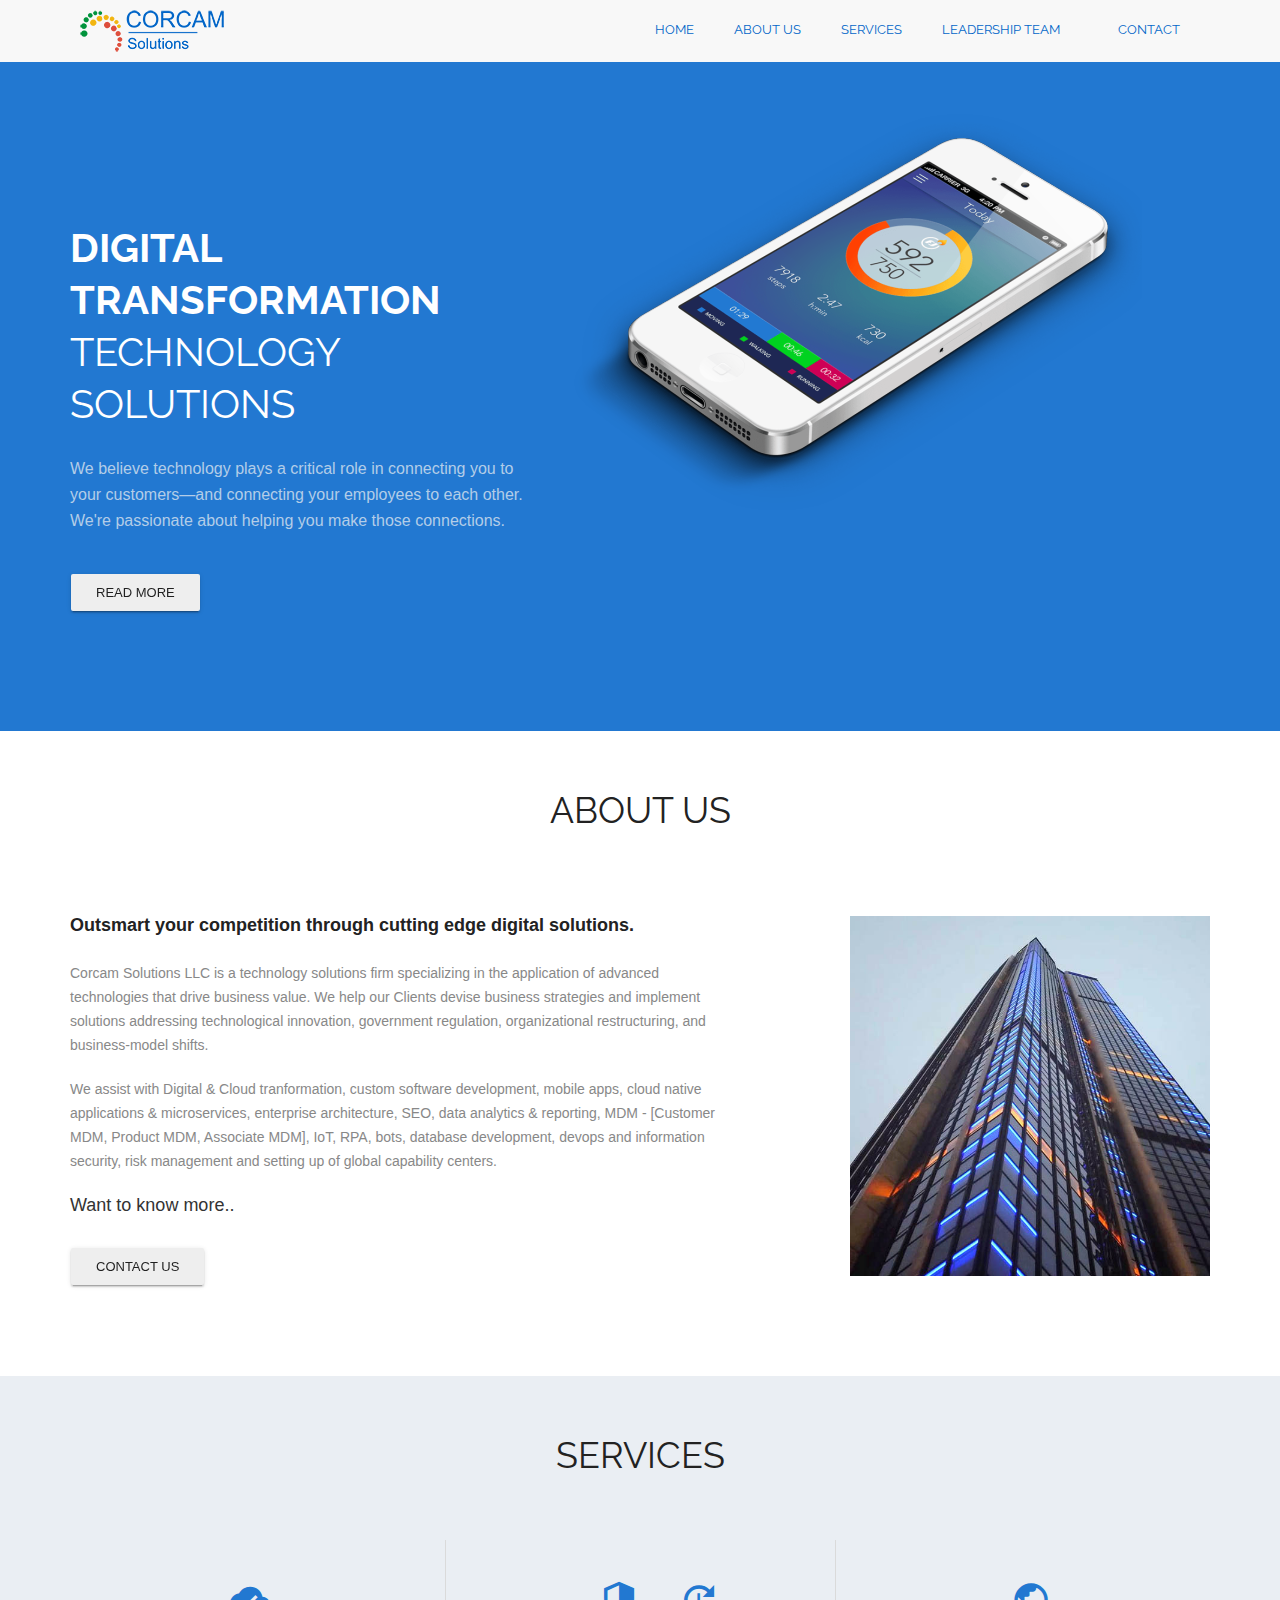
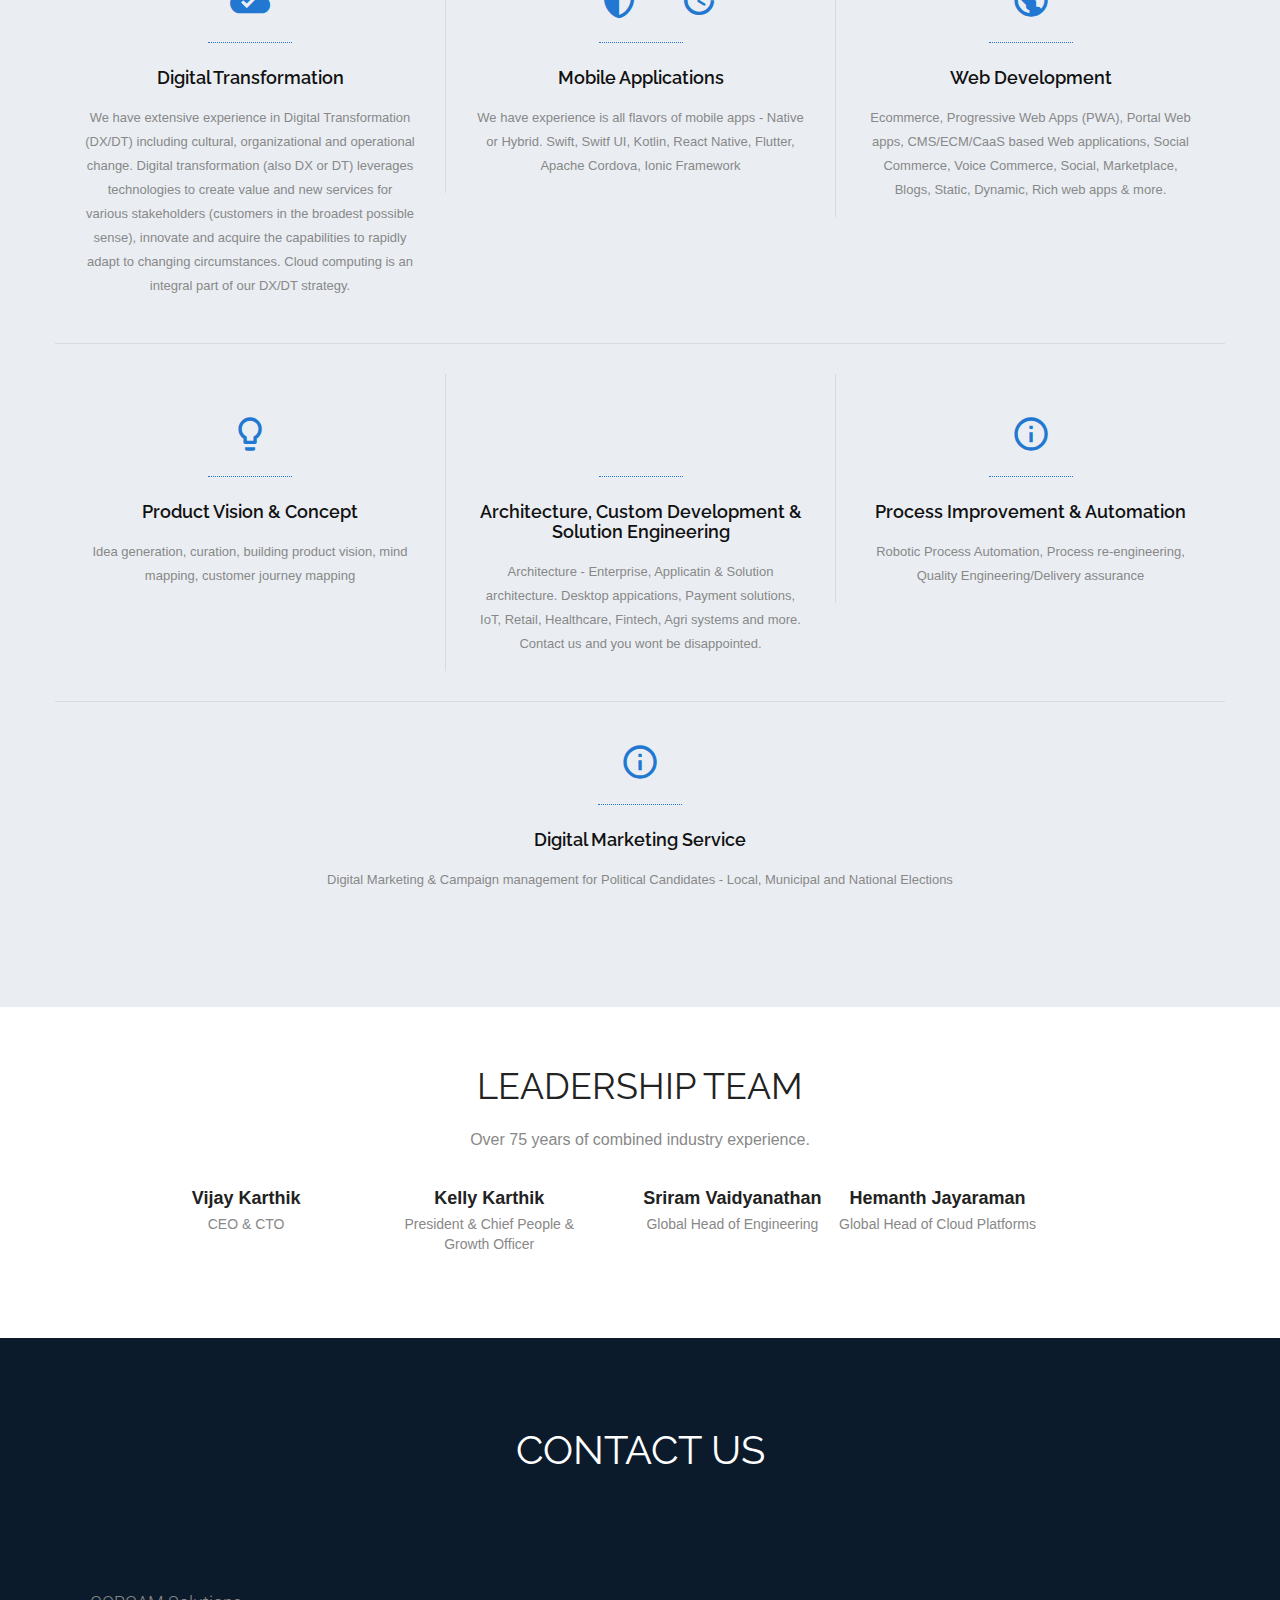
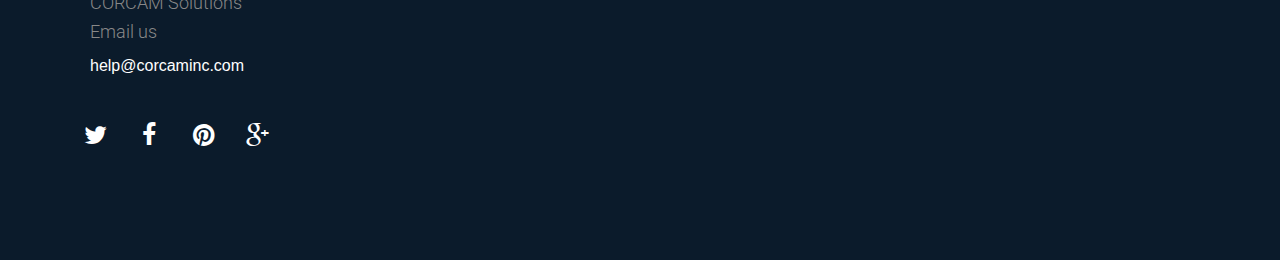
==== index.html @ 91adc98c "Added grid for marketing services" ====
<!DOCTYPE html>
<html>
<head>
  <meta charset="utf-8">
  <meta http-equiv="X-UA-Compatible" content="IE=edge">
  <meta name="viewport" content="width=device-width, initial-scale=1">
  <!--<link rel="shortcut icon" href="/favicon.ico" type="image/x-icon">-->
  <link rel="icon" href="/favicon.ico" type="image/x-icon">
  <title>CORCAM SOLUTIONS LLC</title>

  <!-- Material Design fonts -->
  <link rel="stylesheet" href="http://fonts.googleapis.com/css?family=Roboto:300,400,500,700" type="text/css">
  <link href="https://fonts.googleapis.com/icon?family=Material+Icons" rel="stylesheet">

  <!-- Bootstrap -->
  <link href="css/bootstrap.min.css" rel="stylesheet">
  <link href="css/font-awesome.css" rel="stylesheet" type="text/css">
  <link rel="stylesheet" href="fancybox/jquery.fancybox.css" type="text/css" media="screen" />
  <link href="css/animate.css" rel="stylesheet" type="text/css">

  <!-- Bootstrap Material Design -->
  <link href="css/material-design.css" rel="stylesheet">
  <link href="css/ripples.min.css" rel="stylesheet">


  <link href="css/snackbar.min.css" rel="stylesheet">

  <!-- Custome Styles -->
  <link href="css/style.css" rel="stylesheet" type="text/css">

</head>
<body>
 <!--Header_section-->
 <header id="header_wrapper">
  <div class="navbar navbar-default">
            <div class="container">
              <div class="navbar-header">
                <button type="button" class="navbar-toggle" data-toggle="collapse" data-target=".navbar-responsive-collapse">
                  <span class="icon-bar"></span>
                  <span class="icon-bar"></span>
                  <span class="icon-bar"></span>
                </button>
                <!--<img src="JustLogo.png" width="42" height="42" hspace="10" vspace="10">-->
                <img src="new12-1.png" hspace="10" vspace="10">
              </div>
              <div id="main-nav" class="navbar-collapse collapse navbar-responsive-collapse navStyle">
                	<ul class="nav navbar-nav" id="mainNav">
					  <li class="active"><a href="#hero_section" class="scroll-link">Home</a></li>
					  <li><a href="#aboutUs" class="scroll-link">About Us</a></li>
					  <li><a href="#service" class="scroll-link">Services</a></li>
					  <!--<li><a href="#Portfolio" class="scroll-link">Portfolio</a></li>
					  <li><a href="#clients" class="scroll-link">Clients</a></li>-->
					  <li><a href="#team" class="scroll-link">Leadership Team</a></li>
					  <li><a href="#contact" class="scroll-link">Contact</a></li>
					</ul>
              </div>
            </div>
          </div>

</header>
 <!--Hero_Section-->
<section id="hero_section" class="top_cont_outer">
  <div class="hero_wrapper">
    <div class="container">
      <div class="hero_section">
        <div class="row">
          <div class="col-lg-5 col-sm-7">
            <div class="top_left_cont zoomIn wow animated">
              <h2><strong>Digital Transformation</strong> Technology Solutions </h2>
              <p>We believe technology plays a critical role in connecting you to your customers—and connecting your employees to each other. We're passionate about helping you make those connections.</p>
              <a href="#service" class="btn btn-raised btn-lg">Read more</a> </div>
          </div>
          <div class="col-lg-7 col-sm-5">
			<img src="img/main_device_image.png" class="zoomIn wow animated" alt="" />
		  </div>
        </div>
      </div>
    </div>
  </div>
</section>
<!--Hero_Section-->

	<!--Aboutus-->
<section id="aboutUs">
<div class="inner_wrapper">
  <div class="container">
    <h2>About Us</h2>
    <div class="inner_section">
	<div class="row">
      <div class=" col-lg-4 col-md-4 col-sm-4 col-xs-12 pull-right"><img src="img/about-img.jpg" class="withripple delay-03s animated wow zoomIn" alt=""></div>
      	<div class=" col-lg-7 col-md-7 col-sm-7 col-xs-12 pull-left">
        	<div class=" delay-01s animated fadeInDown wow animated">
			      <h3>Outsmart your competition through cutting edge digital solutions.</h3><br/>
            <p>Corcam Solutions LLC is a technology solutions firm specializing in the application of advanced technologies that drive business value. We help our Clients devise business strategies and implement solutions addressing technological innovation, government regulation, organizational restructuring, and business-model shifts.</p> <br/>
            <p>We assist with Digital & Cloud tranformation, custom software development, mobile apps, cloud native applications & microservices, enterprise architecture, SEO, data analytics & reporting, MDM - [Customer MDM, Product MDM, Associate MDM], IoT, RPA, bots, database development, devops and information security, risk management and setting up of global capability centers.
</div>
<div class="work_bottom"> <span>Want to know more..</span> <a href="#contact" class="btn btn-raised btn-lg">Contact Us</a> </div>
	   </div>

      </div>


    </div>
  </div>
  </div>
</section>
<!--Aboutus-->


<!--Service-->
<section  id="service">
  <div class="container">
    <h2>Services</h2>
    <div class="service_wrapper">
      <div class="row">
        <div class="col-lg-4 col-md-4 col-sm-4">
          <div class="service_block withripple">
            <div class="service_icon delay-03s animated wow  zoomIn"> <span><i class="material-icons">cloud_done</i></span> </div>
            <h3 class="animated fadeInUp wow">Digital Transformation</h3>
            <p class="animated fadeInDown wow">We have extensive experience in Digital Transformation (DX/DT) including cultural, organizational and operational change. Digital transformation (also DX or DT) leverages technologies to create value and new services for various stakeholders (customers in the broadest possible sense), innovate and acquire the capabilities to rapidly adapt to changing circumstances. Cloud computing is an integral part of our DX/DT strategy.</p>
          </div>
        </div>
        <div class="col-lg-4 col-md-4 col-sm-4 borderLeft">
          <div class="service_block withripple">
            <div class="service_icon icon2  delay-03s animated wow zoomIn"> <span><i class="material-icons">security_update_good</i></span> </div>
            <h3 class="animated fadeInUp wow">Mobile Applications</h3>
            <p class="animated fadeInDown wow">We have experience is all flavors of mobile apps - Native or Hybrid. Swift, Switf UI, Kotlin, React Native, Flutter, Apache Cordova, Ionic Framework</p>
          </div>
        </div>
        <div class="col-lg-4 col-md-4 col-sm-4 borderLeft">
          <div class="service_block withripple">
            <div class="service_icon icon3  delay-03s animated wow zoomIn"> <span><i class="material-icons">public</i></span> </div>
            <h3 class="animated fadeInUp wow">Web Development</h3>
            <p class="animated fadeInDown wow">Ecommerce, Progressive Web Apps (PWA), Portal Web apps, CMS/ECM/CaaS based Web applications, Social Commerce, Voice Commerce, Social, Marketplace, Blogs, Static, Dynamic, Rich web apps & more.</p>
          </div>
        </div>
      </div>
	   <div class="row borderTop">
        <div class="col-lg-4 col-md-4 col-sm-4 mrgTop">
          <div class="service_block withripple">
            <div class="service_icon delay-03s animated wow  zoomIn"> <span><i class="material-icons">lightbulb_outline</i></span> </div>
            <h3 class="animated fadeInUp wow">Product Vision & Concept</h3>
            <p class="animated fadeInDown wow">Idea generation, curation, building product vision, mind mapping, customer journey mapping</p>
          </div>
        </div>
        <div class="col-lg-4 col-md-4 col-sm-4 borderLeft mrgTop">
          <div class="service_block withripple">
            <div class="service_icon icon2  delay-03s animated wow zoomIn"> <span><i class="material-icons">api</i></span> </div>
            <h3 class="animated fadeInUp wow">Architecture, Custom Development & Solution Engineering</h3>
            <p class="animated fadeInDown wow">Architecture - Enterprise, Applicatin & Solution architecture. Desktop appications, Payment solutions, IoT, Retail, Healthcare, Fintech, Agri systems and more. Contact us and you wont be disappointed.</p>
          </div>
        </div>
        <div class="col-lg-4 col-md-4 col-sm-4 borderLeft mrgTop">
          <div class="service_block withripple">
            <div class="service_icon icon3  delay-03s animated wow zoomIn"> <span><i class="material-icons">info_outline</i></span> </div>
            <h3 class="animated fadeInUp wow">Process Improvement & Automation</h3>
            <p class="animated fadeInDown wow">Robotic Process Automation, Process re-engineering, Quality Engineering/Delivery assurance</p>
          </div>
        </div>
        <div class="col-lg-12 col-md-12 col-sm-12 borderTop mrgTop">
          <div class="service_block withripple">
            <div class="service_icon icon3  delay-03s animated wow zoomIn"> <span><i class="material-icons">info_outline</i></span> </div>
            <h3 class="animated fadeInUp wow">Digital Marketing Service</h3>
            <p class="animated fadeInDown wow">Digital Marketing & Campaign management for Political Candidates - Local, Municipal and National Elections</p>
          </div>
        </div> 
      </div>
    </div>
  </div>
</section>
<!--Service-->



<!-- <section class="page_section" id="clients">
  <h2>Clients</h2>

<div class="client_logos">
  <div class="container">
    <ul class="fadeInRight animated wow">
      <li><a href="javascript:void(0)"><img src="img/teknow.png" alt=""></a></li>
      <li><img src="" alt=""><span style="color:white;font-size:30px">Jepr</span></li>
      <li><a href="javascript:void(0)"><img src="https://s25227.pcdn.co/wp-content/themes/gogo-website-theme/dist/images/logo-ba.svg" alt=""></a></li>
      <li><a href="javascript:void(0)"><img src="img/client_logo5.png" alt=""></a></li>
    </ul>
  </div>
</div>
</section> -->

<!--client_logos-->

<section class="page_section team" id="team"><!--main-section team-start-->
  <div class="container">
    <h2>Leadership Team</h2>
    <h6>Over 75 years of combined industry experience.</h6>
    <div class="team_section clearfix">
      <div class="team_area">
        <!-- <div class="team_box wow fadeInDown delay-03s">
          <div class="team_box_shadow"><a href="javascript:void(0)"></a></div>
          <img src="img/team_pic1.jpg" alt="">
          <ul>
            <li><a href="javascript:void(0)" class="fa fa-twitter"></a></li>
            <li><a href="javascript:void(0)" class="fa fa-facebook"></a></li>
            <li><a href="javascript:void(0)" class="fa fa-pinterest"></a></li>
            <li><a href="javascript:void(0)" class="fa fa-google-plus"></a></li>
          </ul>
        </div> -->
        <h3 class="wow fadeInDown delay-03s">Vijay Karthik</h3>
        <span class="wow fadeInDown delay-03s">CEO & CTO</span>
        <!-- <p class="wow fadeInDown delay-03s">Lorem ipsum dolor sit amet, consectetur adipiscing elit. Proin consequat sollicitudin cursus. Dolor sit amet, consectetur adipiscing elit proin consequat.</p> -->
      </div>
      <div class="team_area">
        <!-- <div class="team_box wow fadeInDown delay-03s">
          <div class="team_box_shadow"><a href="javascript:void(0)"></a></div>
          <img src="img/team_pic1.jpg" alt="">
          <ul>
            <li><a href="javascript:void(0)" class="fa fa-twitter"></a></li>
            <li><a href="javascript:void(0)" class="fa fa-facebook"></a></li>
            <li><a href="javascript:void(0)" class="fa fa-pinterest"></a></li>
            <li><a href="javascript:void(0)" class="fa fa-google-plus"></a></li>
          </ul>
        </div> -->
        <h3 class="wow fadeInDown delay-03s">Kelly Karthik</h3>
        <span class="wow fadeInDown delay-03s">President & Chief People & Growth Officer</span>
        <!-- <p class="wow fadeInDown delay-03s">Lorem ipsum dolor sit amet, consectetur adipiscing elit. Proin consequat sollicitudin cursus. Dolor sit amet, consectetur adipiscing elit proin consequat.</p> -->
      </div>
      <div class="team_area">
        <!-- <div class="team_box  wow fadeInDown delay-06s">
          <div class="team_box_shadow"><a href="javascript:void(0)"></a></div>
          <img src="img/Sriram.jpg" alt="">
          <ul>
            <li><a href="javascript:void(0)" class="fa fa-twitter"></a></li>
            <li><a href="javascript:void(0)" class="fa fa-facebook"></a></li>
            <li><a href="javascript:void(0)" class="fa fa-pinterest"></a></li>
            <li><a href="javascript:void(0)" class="fa fa-google-plus"></a></li>
          </ul>
        </div> -->
        <h3 class="wow fadeInDown delay-06s">Sriram Vaidyanathan</h3>
        <span class="wow fadeInDown delay-06s">Global Head of Engineering</span>
        <!-- <p class="wow fadeInDown delay-06s">Lorem ipsum dolor sit amet, consectetur adipiscing elit. Proin consequat sollicitudin cursus. Dolor sit amet, consectetur adipiscing elit proin consequat.</p> -->
      </div>
      <div class="team_area">
        <!-- <div class="team_box wow fadeInDown delay-09s">
          <div class="team_box_shadow"><a href="javascript:void(0)"></a></div>
          <img src="img/hemanth.png" alt="">
          <ul>
            <li><a href="javascript:void(0)" class="fa fa-twitter"></a></li>
            <li><a href="javascript:void(0)" class="fa fa-facebook"></a></li>
            <li><a href="javascript:void(0)" class="fa fa-pinterest"></a></li>
            <li><a href="javascript:void(0)" class="fa fa-google-plus"></a></li>
          </ul>
        </div> -->
        <h3 class="wow fadeInDown delay-09s">Hemanth Jayaraman</h3>
        <span class="wow fadeInDown delay-09s">Global Head of Cloud Platforms</span>
        <!-- <p class="wow fadeInDown delay-09s">Lorem ipsum dolor sit amet, consectetur adipiscing elit. Proin consequat sollicitudin cursus. Dolor sit amet, consectetur adipiscing elit proin consequat.</p> -->
      </div>
    </div>
  </div>
</section>
<!--/Team-->
<!--Footer-->
 <section class="footer_wrapper" id="contact" />
<footer class="footer_wrapper" id="contact1">
  <div class="container">
    <section class="page_section contact" >
      <div class="contact_section">
        <h2>Contact Us</h2>
        <div class="row">
          <div class="col-lg-4">

          </div>
          <div class="col-lg-4">

          </div>
          <div class="col-lg-4">

          </div>
        </div>
      </div>
      <div class="row">
        <div class="col-lg-4 wow fadeInLeft">
		 <div class="contact_info">
                            <div class="detail">
                                <h4>CORCAM Solutions</h4>
                            </div>
                            <div class="detail">
                                <h4>Email us</h4>
                                <p>help@corcaminc.com</p>
                            </div>
                        </div>



          <ul class="social_links">
            <li class="twitter animated bounceIn wow delay-02s"><a href="javascript:void(0)"><i class="fa fa-twitter"></i></a></li>
            <li class="facebook animated bounceIn wow delay-03s"><a href="javascript:void(0)"><i class="fa fa-facebook"></i></a></li>
            <li class="pinterest animated bounceIn wow delay-04s"><a href="javascript:void(0)"><i class="fa fa-pinterest"></i></a></li>
            <li class="gplus animated bounceIn wow delay-05s"><a href="javascript:void(0)"><i class="fa fa-google-plus"></i></a></li>
          </ul>
        </div>
        <div class="col-lg-8 wow fadeInLeft delay-06s">
          <div class="form">


						<!--NOTE: Update your email Id in "contact_me.php" file in order to receive emails from your contact form-->
		<!-- <form name="sentMessage" id="contactForm"  novalidate>
		<div class="form-group label-floating">
		<div class="input-group">
		<label class="control-label">Full Name</label>
		<input type="text" class="form-control" id="name" required
		data-validation-required-message="Please enter your name" />
		<p class="help-block"></p>
		</div>
		</div>
		<div class="form-group label-floating">
		<div class="input-group">
		<label class="control-label">Email Address</label>
		<input type="email" class="form-control" id="email" required
		data-validation-required-message="Please enter your email" />
		</div>
		</div>

		<div class="form-group label-floating">
		<div class="input-group">
		<label class="control-label">Message</label>
		<textarea rows="10" cols="100" class="form-control" id="message" required
		data-validation-required-message="Please enter your message" minlength="5"
		data-validation-minlength-message="Min 5 characters"
		maxlength="999" style="resize:none"></textarea>
		</div>
		</div>
		<div id="success"> </div>
		<button type="submit" class="btn btn-raised btn-info pull-right">Send <i class="material-icons">send</i></button><br />
		</form> -->


          </div>
        </div>
      </div>
    </section>
  </div>
  <!--<div class="container">
    <div class="footer_bottom"><span>Copyright © 2017,    Template by <a href="http://webthemez.com">WebThemez.com</a>. </span> </div>
  </div>-->
</footer>


<script src="js/jquery-1.10.2.min.js"></script>
<script src="js/bootstrap.min.js"></script>

<script src="js/ripples.min.js"></script>
<script src="js/material.min.js"></script>
<script src="js/snackbar.min.js"></script>

<!-- Script Files -->
<script type="text/javascript" src="js/jquery-scrolltofixed.js"></script>
<script type="text/javascript" src="js/jquery.nav.js"></script>
<script type="text/javascript" src="js/jquery.easing.1.3.js"></script>
<script type="text/javascript" src="js/jquery.isotope.js"></script>
<script src="fancybox/jquery.fancybox.pack.js" type="text/javascript"></script>
<script type="text/javascript" src="js/custom.js"></script>

<script>
  $(function () {
    $.material.init();
  });
</script>
</body>
</html>
---- css/material-design.css ----
/*

To get this list of colors inject jQuery at http://www.google.com/design/spec/style/color.html#color-color-palette

Then, run this script to get the list.


(function() {
  var colors = {}, main = {};
  $(".color-group").each(function() {
    var color = $(this).find(".name").text().trim().toLowerCase().replace(" ", "-");
    colors[color] = {};

    $(this).find(".color").not(".main-color").each(function() {
      var shade = $(this).find(".shade").text().trim(),
          hex   = $(this).find(".hex").text().trim();

      colors[color][shade] = hex;
    });
    main[color] = color + "-" + $(this).find(".main-color .shade").text().trim();

  });
  var LESS = "";
  $.each(colors, function(name, shades) {
    LESS += "\n\n";
    $.each(shades, function(shade, hex) {
      LESS += "@" + name + "-" + shade + ": " + hex + ";\n";
    });
    if (main[name]) {
      LESS += "@" + name + ": " + main[name] + ";\n";
    }
  });
  console.log(LESS);
})();


*/
/* ANIMATION */
/* SHADOWS */
/* Shadows (from mdl http://www.getmdl.io/) */
body {
  background-color: #EEEEEE;
}
body.inverse {
  background: #333333;
}
body.inverse,
body.inverse .form-control {
  color: rgba(255,255,255, 0.84);
}
body.inverse .modal,
body.inverse .panel-default,
body.inverse .card,
body.inverse .modal .form-control,
body.inverse .panel-default .form-control,
body.inverse .card .form-control {
  background-color: initial;
  color: initial;
}
body,
h1,
h2,
h3,
h4,
h5,
h6,
.h1,
.h2,
.h3,
.h4 {
  font-family: 'Roboto', 'Helvetica', 'Arial', sans-serif;
  font-weight: 300;
}
h5,
h6 {
  font-weight: 400;
}
a,
a:hover,
a:focus {
  color: #009688;
}
a .material-icons,
a:hover .material-icons,
a:focus .material-icons {
  vertical-align: middle;
}
.form-horizontal .radio,
.form-horizontal .checkbox,
.form-horizontal .radio-inline,
.form-horizontal .checkbox-inline {
  padding-top: 0;
}
.form-horizontal .radio {
  margin-bottom: 10px;
}
.form-horizontal label {
  text-align: right;
}
.form-horizontal label.control-label {
  margin: 0;
}
body .container .well.well-sm,
body .container-fluid .well.well-sm {
  padding: 10px;
}
body .container .well.well-lg,
body .container-fluid .well.well-lg {
  padding: 26px;
}
body .container .well,
body .container-fluid .well,
body .container .jumbotron,
body .container-fluid .jumbotron {
  background-color: #fff;
  padding: 19px;
  margin-bottom: 20px;
  -webkit-box-shadow: 0 8px 17px 0 rgba(0, 0, 0, 0.2), 0 6px 20px 0 rgba(0, 0, 0, 0.19);
          box-shadow: 0 8px 17px 0 rgba(0, 0, 0, 0.2), 0 6px 20px 0 rgba(0, 0, 0, 0.19);
  border-radius: 2px;
  border: 0;
}
body .container .well p,
body .container-fluid .well p,
body .container .jumbotron p,
body .container-fluid .jumbotron p {
  font-weight: 300;
}
body .container .well,
body .container-fluid .well,
body .container .jumbotron,
body .container-fluid .jumbotron,
body .container .well-default,
body .container-fluid .well-default,
body .container .jumbotron-default,
body .container-fluid .jumbotron-default {
  background-color: #ffffff;
}
body .container .well-inverse,
body .container-fluid .well-inverse,
body .container .jumbotron-inverse,
body .container-fluid .jumbotron-inverse {
  background-color: #3f51b5;
}
body .container .well-primary,
body .container-fluid .well-primary,
body .container .jumbotron-primary,
body .container-fluid .jumbotron-primary {
  background-color: #009688;
}
body .container .well-success,
body .container-fluid .well-success,
body .container .jumbotron-success,
body .container-fluid .jumbotron-success {
  background-color: #4caf50;
}
body .container .well-info,
body .container-fluid .well-info,
body .container .jumbotron-info,
body .container-fluid .jumbotron-info {
  background-color: #03a9f4;
}
body .container .well-warning,
body .container-fluid .well-warning,
body .container .jumbotron-warning,
body .container-fluid .jumbotron-warning {
  background-color: #ff5722;
}
body .container .well-danger,
body .container-fluid .well-danger,
body .container .jumbotron-danger,
body .container-fluid .jumbotron-danger {
  background-color: #f44336;
}
.btn,
.input-group-btn .btn {
  border: none;
  border-radius: 2px;
  position: relative;
  padding: 8px 30px;
  margin: 10px 1px;
  font-size: 14px;
  font-weight: 500;
  text-transform: uppercase;
  letter-spacing: 0;
  will-change: box-shadow, transform;
  -webkit-transition: -webkit-box-shadow 0.2s cubic-bezier(0.4, 0, 1, 1), background-color 0.2s cubic-bezier(0.4, 0, 0.2, 1), color 0.2s cubic-bezier(0.4, 0, 0.2, 1);
       -o-transition: box-shadow 0.2s cubic-bezier(0.4, 0, 1, 1), background-color 0.2s cubic-bezier(0.4, 0, 0.2, 1), color 0.2s cubic-bezier(0.4, 0, 0.2, 1);
          transition: box-shadow 0.2s cubic-bezier(0.4, 0, 1, 1), background-color 0.2s cubic-bezier(0.4, 0, 0.2, 1), color 0.2s cubic-bezier(0.4, 0, 0.2, 1);
  outline: 0;
  cursor: pointer;
  text-decoration: none;
  background: transparent;
}
.btn::-moz-focus-inner,
.input-group-btn .btn::-moz-focus-inner {
  border: 0;
}
.btn:not(.btn-raised),
.input-group-btn .btn:not(.btn-raised) {
  -webkit-box-shadow: none;
          box-shadow: none;
}
.btn:not(.btn-raised),
.input-group-btn .btn:not(.btn-raised),
.btn:not(.btn-raised).btn-default,
.input-group-btn .btn:not(.btn-raised).btn-default {
  color: rgba(0,0,0, 0.87);
}
.btn:not(.btn-raised).btn-inverse,
.input-group-btn .btn:not(.btn-raised).btn-inverse {
  color: #3f51b5;
}
.btn:not(.btn-raised).btn-primary,
.input-group-btn .btn:not(.btn-raised).btn-primary {
  color: #009688;
}
.btn:not(.btn-raised).btn-success,
.input-group-btn .btn:not(.btn-raised).btn-success {
  color: #4caf50;
}
.btn:not(.btn-raised).btn-info,
.input-group-btn .btn:not(.btn-raised).btn-info {
  color: #03a9f4;
}
.btn:not(.btn-raised).btn-warning,
.input-group-btn .btn:not(.btn-raised).btn-warning {
  color: #ff5722;
}
.btn:not(.btn-raised).btn-danger,
.input-group-btn .btn:not(.btn-raised).btn-danger {
  color: #f44336;
}
.btn:not(.btn-raised):not(.btn-link):hover,
.input-group-btn .btn:not(.btn-raised):not(.btn-link):hover,
.btn:not(.btn-raised):not(.btn-link):focus,
.input-group-btn .btn:not(.btn-raised):not(.btn-link):focus {
  background-color: rgba(153, 153, 153, 0.2);
}
.theme-dark .btn:not(.btn-raised):not(.btn-link):hover,
.theme-dark .input-group-btn .btn:not(.btn-raised):not(.btn-link):hover,
.theme-dark .btn:not(.btn-raised):not(.btn-link):focus,
.theme-dark .input-group-btn .btn:not(.btn-raised):not(.btn-link):focus {
  background-color: rgba(204, 204, 204, 0.15);
}
.btn.btn-raised,
.input-group-btn .btn.btn-raised,
.btn.btn-fab,
.input-group-btn .btn.btn-fab,
.btn-group-raised .btn,
.btn-group-raised .input-group-btn .btn,
.btn.btn-raised.btn-default,
.input-group-btn .btn.btn-raised.btn-default,
.btn.btn-fab.btn-default,
.input-group-btn .btn.btn-fab.btn-default,
.btn-group-raised .btn.btn-default,
.btn-group-raised .input-group-btn .btn.btn-default {
  background-color: #EEEEEE;
  color: rgba(0,0,0, 0.87);
}
.btn.btn-raised.btn-inverse,
.input-group-btn .btn.btn-raised.btn-inverse,
.btn.btn-fab.btn-inverse,
.input-group-btn .btn.btn-fab.btn-inverse,
.btn-group-raised .btn.btn-inverse,
.btn-group-raised .input-group-btn .btn.btn-inverse {
  background-color: #3f51b5;
  color: #ffffff;
}
.btn.btn-raised.btn-primary,
.input-group-btn .btn.btn-raised.btn-primary,
.btn.btn-fab.btn-primary,
.input-group-btn .btn.btn-fab.btn-primary,
.btn-group-raised .btn.btn-primary,
.btn-group-raised .input-group-btn .btn.btn-primary {
  background-color: #009688;
  color: rgba(255,255,255, 0.84);
}
.btn.btn-raised.btn-success,
.input-group-btn .btn.btn-raised.btn-success,
.btn.btn-fab.btn-success,
.input-group-btn .btn.btn-fab.btn-success,
.btn-group-raised .btn.btn-success,
.btn-group-raised .input-group-btn .btn.btn-success {
  background-color: #4caf50;
  color: rgba(255,255,255, 0.84);
}
.btn.btn-raised.btn-info,
.input-group-btn .btn.btn-raised.btn-info,
.btn.btn-fab.btn-info,
.input-group-btn .btn.btn-fab.btn-info,
.btn-group-raised .btn.btn-info,
.btn-group-raised .input-group-btn .btn.btn-info {
  background-color: #03a9f4;
  color: rgba(255,255,255, 0.84);
}
.btn.btn-raised.btn-warning,
.input-group-btn .btn.btn-raised.btn-warning,
.btn.btn-fab.btn-warning,
.input-group-btn .btn.btn-fab.btn-warning,
.btn-group-raised .btn.btn-warning,
.btn-group-raised .input-group-btn .btn.btn-warning {
  background-color: #ff5722;
  color: rgba(255,255,255, 0.84);
}
.btn.btn-raised.btn-danger,
.input-group-btn .btn.btn-raised.btn-danger,
.btn.btn-fab.btn-danger,
.input-group-btn .btn.btn-fab.btn-danger,
.btn-group-raised .btn.btn-danger,
.btn-group-raised .input-group-btn .btn.btn-danger {
  background-color: #f44336;
  color: rgba(255,255,255, 0.84);
}
.btn.btn-raised:not(.btn-link),
.input-group-btn .btn.btn-raised:not(.btn-link),
.btn-group-raised .btn:not(.btn-link),
.btn-group-raised .input-group-btn .btn:not(.btn-link) {
  -webkit-box-shadow: 0 2px 2px 0 rgba(0, 0, 0, 0.14), 0 3px 1px -2px rgba(0, 0, 0, 0.2), 0 1px 5px 0 rgba(0, 0, 0, 0.12);
          box-shadow: 0 2px 2px 0 rgba(0, 0, 0, 0.14), 0 3px 1px -2px rgba(0, 0, 0, 0.2), 0 1px 5px 0 rgba(0, 0, 0, 0.12);
}
.btn.btn-raised:not(.btn-link):hover,
.input-group-btn .btn.btn-raised:not(.btn-link):hover,
.btn-group-raised .btn:not(.btn-link):hover,
.btn-group-raised .input-group-btn .btn:not(.btn-link):hover,
.btn.btn-raised:not(.btn-link):focus,
.input-group-btn .btn.btn-raised:not(.btn-link):focus,
.btn-group-raised .btn:not(.btn-link):focus,
.btn-group-raised .input-group-btn .btn:not(.btn-link):focus,
.btn.btn-raised:not(.btn-link).active,
.input-group-btn .btn.btn-raised:not(.btn-link).active,
.btn-group-raised .btn:not(.btn-link).active,
.btn-group-raised .input-group-btn .btn:not(.btn-link).active,
.btn.btn-raised:not(.btn-link):active,
.input-group-btn .btn.btn-raised:not(.btn-link):active,
.btn-group-raised .btn:not(.btn-link):active,
.btn-group-raised .input-group-btn .btn:not(.btn-link):active {
  outline: 0;
}
.btn.btn-raised:not(.btn-link):hover,
.input-group-btn .btn.btn-raised:not(.btn-link):hover,
.btn-group-raised .btn:not(.btn-link):hover,
.btn-group-raised .input-group-btn .btn:not(.btn-link):hover,
.btn.btn-raised:not(.btn-link):focus,
.input-group-btn .btn.btn-raised:not(.btn-link):focus,
.btn-group-raised .btn:not(.btn-link):focus,
.btn-group-raised .input-group-btn .btn:not(.btn-link):focus,
.btn.btn-raised:not(.btn-link).active,
.input-group-btn .btn.btn-raised:not(.btn-link).active,
.btn-group-raised .btn:not(.btn-link).active,
.btn-group-raised .input-group-btn .btn:not(.btn-link).active,
.btn.btn-raised:not(.btn-link):active,
.input-group-btn .btn.btn-raised:not(.btn-link):active,
.btn-group-raised .btn:not(.btn-link):active,
.btn-group-raised .input-group-btn .btn:not(.btn-link):active,
.btn.btn-raised:not(.btn-link):hover.btn-default,
.input-group-btn .btn.btn-raised:not(.btn-link):hover.btn-default,
.btn-group-raised .btn:not(.btn-link):hover.btn-default,
.btn-group-raised .input-group-btn .btn:not(.btn-link):hover.btn-default,
.btn.btn-raised:not(.btn-link):focus.btn-default,
.input-group-btn .btn.btn-raised:not(.btn-link):focus.btn-default,
.btn-group-raised .btn:not(.btn-link):focus.btn-default,
.btn-group-raised .input-group-btn .btn:not(.btn-link):focus.btn-default,
.btn.btn-raised:not(.btn-link).active.btn-default,
.input-group-btn .btn.btn-raised:not(.btn-link).active.btn-default,
.btn-group-raised .btn:not(.btn-link).active.btn-default,
.btn-group-raised .input-group-btn .btn:not(.btn-link).active.btn-default,
.btn.btn-raised:not(.btn-link):active.btn-default,
.input-group-btn .btn.btn-raised:not(.btn-link):active.btn-default,
.btn-group-raised .btn:not(.btn-link):active.btn-default,
.btn-group-raised .input-group-btn .btn:not(.btn-link):active.btn-default {
  background-color: #e4e4e4;
}
.btn.btn-raised:not(.btn-link):hover.btn-inverse,
.input-group-btn .btn.btn-raised:not(.btn-link):hover.btn-inverse,
.btn-group-raised .btn:not(.btn-link):hover.btn-inverse,
.btn-group-raised .input-group-btn .btn:not(.btn-link):hover.btn-inverse,
.btn.btn-raised:not(.btn-link):focus.btn-inverse,
.input-group-btn .btn.btn-raised:not(.btn-link):focus.btn-inverse,
.btn-group-raised .btn:not(.btn-link):focus.btn-inverse,
.btn-group-raised .input-group-btn .btn:not(.btn-link):focus.btn-inverse,
.btn.btn-raised:not(.btn-link).active.btn-inverse,
.input-group-btn .btn.btn-raised:not(.btn-link).active.btn-inverse,
.btn-group-raised .btn:not(.btn-link).active.btn-inverse,
.btn-group-raised .input-group-btn .btn:not(.btn-link).active.btn-inverse,
.btn.btn-raised:not(.btn-link):active.btn-inverse,
.input-group-btn .btn.btn-raised:not(.btn-link):active.btn-inverse,
.btn-group-raised .btn:not(.btn-link):active.btn-inverse,
.btn-group-raised .input-group-btn .btn:not(.btn-link):active.btn-inverse {
  background-color: #495bc0;
}
.btn.btn-raised:not(.btn-link):hover.btn-primary,
.input-group-btn .btn.btn-raised:not(.btn-link):hover.btn-primary,
.btn-group-raised .btn:not(.btn-link):hover.btn-primary,
.btn-group-raised .input-group-btn .btn:not(.btn-link):hover.btn-primary,
.btn.btn-raised:not(.btn-link):focus.btn-primary,
.input-group-btn .btn.btn-raised:not(.btn-link):focus.btn-primary,
.btn-group-raised .btn:not(.btn-link):focus.btn-primary,
.btn-group-raised .input-group-btn .btn:not(.btn-link):focus.btn-primary,
.btn.btn-raised:not(.btn-link).active.btn-primary,
.input-group-btn .btn.btn-raised:not(.btn-link).active.btn-primary,
.btn-group-raised .btn:not(.btn-link).active.btn-primary,
.btn-group-raised .input-group-btn .btn:not(.btn-link).active.btn-primary,
.btn.btn-raised:not(.btn-link):active.btn-primary,
.input-group-btn .btn.btn-raised:not(.btn-link):active.btn-primary,
.btn-group-raised .btn:not(.btn-link):active.btn-primary,
.btn-group-raised .input-group-btn .btn:not(.btn-link):active.btn-primary {
  background-color: #00aa9a;
}
.btn.btn-raised:not(.btn-link):hover.btn-success,
.input-group-btn .btn.btn-raised:not(.btn-link):hover.btn-success,
.btn-group-raised .btn:not(.btn-link):hover.btn-success,
.btn-group-raised .input-group-btn .btn:not(.btn-link):hover.btn-success,
.btn.btn-raised:not(.btn-link):focus.btn-success,
.input-group-btn .btn.btn-raised:not(.btn-link):focus.btn-success,
.btn-group-raised .btn:not(.btn-link):focus.btn-success,
.btn-group-raised .input-group-btn .btn:not(.btn-link):focus.btn-success,
.btn.btn-raised:not(.btn-link).active.btn-success,
.input-group-btn .btn.btn-raised:not(.btn-link).active.btn-success,
.btn-group-raised .btn:not(.btn-link).active.btn-success,
.btn-group-raised .input-group-btn .btn:not(.btn-link).active.btn-success,
.btn.btn-raised:not(.btn-link):active.btn-success,
.input-group-btn .btn.btn-raised:not(.btn-link):active.btn-success,
.btn-group-raised .btn:not(.btn-link):active.btn-success,
.btn-group-raised .input-group-btn .btn:not(.btn-link):active.btn-success {
  background-color: #59b75c;
}
.btn.btn-raised:not(.btn-link):hover.btn-info,
.input-group-btn .btn.btn-raised:not(.btn-link):hover.btn-info,
.btn-group-raised .btn:not(.btn-link):hover.btn-info,
.btn-group-raised .input-group-btn .btn:not(.btn-link):hover.btn-info,
.btn.btn-raised:not(.btn-link):focus.btn-info,
.input-group-btn .btn.btn-raised:not(.btn-link):focus.btn-info,
.btn-group-raised .btn:not(.btn-link):focus.btn-info,
.btn-group-raised .input-group-btn .btn:not(.btn-link):focus.btn-info,
.btn.btn-raised:not(.btn-link).active.btn-info,
.input-group-btn .btn.btn-raised:not(.btn-link).active.btn-info,
.btn-group-raised .btn:not(.btn-link).active.btn-info,
.btn-group-raised .input-group-btn .btn:not(.btn-link).active.btn-info,
.btn.btn-raised:not(.btn-link):active.btn-info,
.input-group-btn .btn.btn-raised:not(.btn-link):active.btn-info,
.btn-group-raised .btn:not(.btn-link):active.btn-info,
.btn-group-raised .input-group-btn .btn:not(.btn-link):active.btn-info {
  background-color: #0fb2fc;
}
.btn.btn-raised:not(.btn-link):hover.btn-warning,
.input-group-btn .btn.btn-raised:not(.btn-link):hover.btn-warning,
.btn-group-raised .btn:not(.btn-link):hover.btn-warning,
.btn-group-raised .input-group-btn .btn:not(.btn-link):hover.btn-warning,
.btn.btn-raised:not(.btn-link):focus.btn-warning,
.input-group-btn .btn.btn-raised:not(.btn-link):focus.btn-warning,
.btn-group-raised .btn:not(.btn-link):focus.btn-warning,
.btn-group-raised .input-group-btn .btn:not(.btn-link):focus.btn-warning,
.btn.btn-raised:not(.btn-link).active.btn-warning,
.input-group-btn .btn.btn-raised:not(.btn-link).active.btn-warning,
.btn-group-raised .btn:not(.btn-link).active.btn-warning,
.btn-group-raised .input-group-btn .btn:not(.btn-link).active.btn-warning,
.btn.btn-raised:not(.btn-link):active.btn-warning,
.input-group-btn .btn.btn-raised:not(.btn-link):active.btn-warning,
.btn-group-raised .btn:not(.btn-link):active.btn-warning,
.btn-group-raised .input-group-btn .btn:not(.btn-link):active.btn-warning {
  background-color: #ff6736;
}
.btn.btn-raised:not(.btn-link):hover.btn-danger,
.input-group-btn .btn.btn-raised:not(.btn-link):hover.btn-danger,
.btn-group-raised .btn:not(.btn-link):hover.btn-danger,
.btn-group-raised .input-group-btn .btn:not(.btn-link):hover.btn-danger,
.btn.btn-raised:not(.btn-link):focus.btn-danger,
.input-group-btn .btn.btn-raised:not(.btn-link):focus.btn-danger,
.btn-group-raised .btn:not(.btn-link):focus.btn-danger,
.btn-group-raised .input-group-btn .btn:not(.btn-link):focus.btn-danger,
.btn.btn-raised:not(.btn-link).active.btn-danger,
.input-group-btn .btn.btn-raised:not(.btn-link).active.btn-danger,
.btn-group-raised .btn:not(.btn-link).active.btn-danger,
.btn-group-raised .input-group-btn .btn:not(.btn-link).active.btn-danger,
.btn.btn-raised:not(.btn-link):active.btn-danger,
.input-group-btn .btn.btn-raised:not(.btn-link):active.btn-danger,
.btn-group-raised .btn:not(.btn-link):active.btn-danger,
.btn-group-raised .input-group-btn .btn:not(.btn-link):active.btn-danger {
  background-color: #f55549;
}
.btn.btn-raised:not(.btn-link).active,
.input-group-btn .btn.btn-raised:not(.btn-link).active,
.btn-group-raised .btn:not(.btn-link).active,
.btn-group-raised .input-group-btn .btn:not(.btn-link).active,
.btn.btn-raised:not(.btn-link):active,
.input-group-btn .btn.btn-raised:not(.btn-link):active,
.btn-group-raised .btn:not(.btn-link):active,
.btn-group-raised .input-group-btn .btn:not(.btn-link):active,
.btn.btn-raised:not(.btn-link).active:hover,
.input-group-btn .btn.btn-raised:not(.btn-link).active:hover,
.btn-group-raised .btn:not(.btn-link).active:hover,
.btn-group-raised .input-group-btn .btn:not(.btn-link).active:hover,
.btn.btn-raised:not(.btn-link):active:hover,
.input-group-btn .btn.btn-raised:not(.btn-link):active:hover,
.btn-group-raised .btn:not(.btn-link):active:hover,
.btn-group-raised .input-group-btn .btn:not(.btn-link):active:hover {
  -webkit-box-shadow: 0 4px 5px 0 rgba(0, 0, 0, 0.14), 0 1px 10px 0 rgba(0, 0, 0, 0.12), 0 2px 4px -1px rgba(0, 0, 0, 0.2);
          box-shadow: 0 4px 5px 0 rgba(0, 0, 0, 0.14), 0 1px 10px 0 rgba(0, 0, 0, 0.12), 0 2px 4px -1px rgba(0, 0, 0, 0.2);
}
.btn.btn-raised:not(.btn-link):focus,
.input-group-btn .btn.btn-raised:not(.btn-link):focus,
.btn-group-raised .btn:not(.btn-link):focus,
.btn-group-raised .input-group-btn .btn:not(.btn-link):focus,
.btn.btn-raised:not(.btn-link):focus.active,
.input-group-btn .btn.btn-raised:not(.btn-link):focus.active,
.btn-group-raised .btn:not(.btn-link):focus.active,
.btn-group-raised .input-group-btn .btn:not(.btn-link):focus.active,
.btn.btn-raised:not(.btn-link):focus:active,
.input-group-btn .btn.btn-raised:not(.btn-link):focus:active,
.btn-group-raised .btn:not(.btn-link):focus:active,
.btn-group-raised .input-group-btn .btn:not(.btn-link):focus:active,
.btn.btn-raised:not(.btn-link):focus:hover,
.input-group-btn .btn.btn-raised:not(.btn-link):focus:hover,
.btn-group-raised .btn:not(.btn-link):focus:hover,
.btn-group-raised .input-group-btn .btn:not(.btn-link):focus:hover,
.btn.btn-raised:not(.btn-link):focus.active:hover,
.input-group-btn .btn.btn-raised:not(.btn-link):focus.active:hover,
.btn-group-raised .btn:not(.btn-link):focus.active:hover,
.btn-group-raised .input-group-btn .btn:not(.btn-link):focus.active:hover,
.btn.btn-raised:not(.btn-link):focus:active:hover,
.input-group-btn .btn.btn-raised:not(.btn-link):focus:active:hover,
.btn-group-raised .btn:not(.btn-link):focus:active:hover,
.btn-group-raised .input-group-btn .btn:not(.btn-link):focus:active:hover {
  -webkit-box-shadow: 0 0 8px rgba(0, 0, 0, 0.18), 0 8px 16px rgba(0, 0, 0, 0.36);
          box-shadow: 0 0 8px rgba(0, 0, 0, 0.18), 0 8px 16px rgba(0, 0, 0, 0.36);
}
.btn.btn-fab,
.input-group-btn .btn.btn-fab {
  border-radius: 50%;
  font-size: 24px;
  height: 56px;
  margin: auto;
  min-width: 56px;
  width: 56px;
  padding: 0;
  overflow: hidden;
  -webkit-box-shadow: 0 1px 1.5px 0 rgba(0, 0, 0, 0.12), 0 1px 1px 0 rgba(0, 0, 0, 0.24);
          box-shadow: 0 1px 1.5px 0 rgba(0, 0, 0, 0.12), 0 1px 1px 0 rgba(0, 0, 0, 0.24);
  position: relative;
  line-height: normal;
}
.btn.btn-fab .ripple-container,
.input-group-btn .btn.btn-fab .ripple-container {
  border-radius: 50%;
}
.btn.btn-fab.btn-fab-mini,
.input-group-btn .btn.btn-fab.btn-fab-mini,
.btn-group-sm .btn.btn-fab,
.btn-group-sm .input-group-btn .btn.btn-fab {
  height: 40px;
  min-width: 40px;
  width: 40px;
}
.btn.btn-fab.btn-fab-mini.material-icons,
.input-group-btn .btn.btn-fab.btn-fab-mini.material-icons,
.btn-group-sm .btn.btn-fab.material-icons,
.btn-group-sm .input-group-btn .btn.btn-fab.material-icons {
  top: 0px;
  left: 0px;
}
.btn.btn-fab i.material-icons,
.input-group-btn .btn.btn-fab i.material-icons {
  position: absolute;
  top: 50%;
  left: 50%;
  -webkit-transform: translate(-12px, -12px);
      -ms-transform: translate(-12px, -12px);
       -o-transform: translate(-12px, -12px);
          transform: translate(-12px, -12px);
  line-height: 24px;
  width: 24px;
}
.btn i.material-icons,
.input-group-btn .btn i.material-icons {
  vertical-align: middle;
}
.btn.btn-lg,
.input-group-btn .btn.btn-lg,
.btn-group-lg .btn,
.btn-group-lg .input-group-btn .btn {
  font-size: 16px;
}
.btn.btn-sm,
.input-group-btn .btn.btn-sm,
.btn-group-sm .btn,
.btn-group-sm .input-group-btn .btn {
  padding: 5px 20px;
  font-size: 12px;
}
.btn.btn-xs,
.input-group-btn .btn.btn-xs,
.btn-group-xs .btn,
.btn-group-xs .input-group-btn .btn {
  padding: 4px 15px;
  font-size: 10px;
}
fieldset[disabled][disabled] .btn,
fieldset[disabled][disabled] .input-group-btn .btn,
fieldset[disabled][disabled] .btn-group,
fieldset[disabled][disabled] .btn-group-vertical,
.btn.disabled,
.input-group-btn .btn.disabled,
.btn-group.disabled,
.btn-group-vertical.disabled,
.btn:disabled,
.input-group-btn .btn:disabled,
.btn-group:disabled,
.btn-group-vertical:disabled,
.btn[disabled][disabled],
.input-group-btn .btn[disabled][disabled],
.btn-group[disabled][disabled],
.btn-group-vertical[disabled][disabled] {
  color: rgba(0, 0, 0, 0.26);
  background: transparent;
}
.theme-dark fieldset[disabled][disabled] .btn,
.theme-dark fieldset[disabled][disabled] .input-group-btn .btn,
.theme-dark fieldset[disabled][disabled] .btn-group,
.theme-dark fieldset[disabled][disabled] .btn-group-vertical,
.theme-dark .btn.disabled,
.theme-dark .input-group-btn .btn.disabled,
.theme-dark .btn-group.disabled,
.theme-dark .btn-group-vertical.disabled,
.theme-dark .btn:disabled,
.theme-dark .input-group-btn .btn:disabled,
.theme-dark .btn-group:disabled,
.theme-dark .btn-group-vertical:disabled,
.theme-dark .btn[disabled][disabled],
.theme-dark .input-group-btn .btn[disabled][disabled],
.theme-dark .btn-group[disabled][disabled],
.theme-dark .btn-group-vertical[disabled][disabled] {
  color: rgba(255, 255, 255, 0.3);
}
fieldset[disabled][disabled] .btn.btn-raised,
fieldset[disabled][disabled] .input-group-btn .btn.btn-raised,
fieldset[disabled][disabled] .btn-group.btn-raised,
fieldset[disabled][disabled] .btn-group-vertical.btn-raised,
.btn.disabled.btn-raised,
.input-group-btn .btn.disabled.btn-raised,
.btn-group.disabled.btn-raised,
.btn-group-vertical.disabled.btn-raised,
.btn:disabled.btn-raised,
.input-group-btn .btn:disabled.btn-raised,
.btn-group:disabled.btn-raised,
.btn-group-vertical:disabled.btn-raised,
.btn[disabled][disabled].btn-raised,
.input-group-btn .btn[disabled][disabled].btn-raised,
.btn-group[disabled][disabled].btn-raised,
.btn-group-vertical[disabled][disabled].btn-raised,
fieldset[disabled][disabled] .btn.btn-group-raised,
fieldset[disabled][disabled] .input-group-btn .btn.btn-group-raised,
fieldset[disabled][disabled] .btn-group.btn-group-raised,
fieldset[disabled][disabled] .btn-group-vertical.btn-group-raised,
.btn.disabled.btn-group-raised,
.input-group-btn .btn.disabled.btn-group-raised,
.btn-group.disabled.btn-group-raised,
.btn-group-vertical.disabled.btn-group-raised,
.btn:disabled.btn-group-raised,
.input-group-btn .btn:disabled.btn-group-raised,
.btn-group:disabled.btn-group-raised,
.btn-group-vertical:disabled.btn-group-raised,
.btn[disabled][disabled].btn-group-raised,
.input-group-btn .btn[disabled][disabled].btn-group-raised,
.btn-group[disabled][disabled].btn-group-raised,
.btn-group-vertical[disabled][disabled].btn-group-raised,
fieldset[disabled][disabled] .btn.btn-raised.active,
fieldset[disabled][disabled] .input-group-btn .btn.btn-raised.active,
fieldset[disabled][disabled] .btn-group.btn-raised.active,
fieldset[disabled][disabled] .btn-group-vertical.btn-raised.active,
.btn.disabled.btn-raised.active,
.input-group-btn .btn.disabled.btn-raised.active,
.btn-group.disabled.btn-raised.active,
.btn-group-vertical.disabled.btn-raised.active,
.btn:disabled.btn-raised.active,
.input-group-btn .btn:disabled.btn-raised.active,
.btn-group:disabled.btn-raised.active,
.btn-group-vertical:disabled.btn-raised.active,
.btn[disabled][disabled].btn-raised.active,
.input-group-btn .btn[disabled][disabled].btn-raised.active,
.btn-group[disabled][disabled].btn-raised.active,
.btn-group-vertical[disabled][disabled].btn-raised.active,
fieldset[disabled][disabled] .btn.btn-group-raised.active,
fieldset[disabled][disabled] .input-group-btn .btn.btn-group-raised.active,
fieldset[disabled][disabled] .btn-group.btn-group-raised.active,
fieldset[disabled][disabled] .btn-group-vertical.btn-group-raised.active,
.btn.disabled.btn-group-raised.active,
.input-group-btn .btn.disabled.btn-group-raised.active,
.btn-group.disabled.btn-group-raised.active,
.btn-group-vertical.disabled.btn-group-raised.active,
.btn:disabled.btn-group-raised.active,
.input-group-btn .btn:disabled.btn-group-raised.active,
.btn-group:disabled.btn-group-raised.active,
.btn-group-vertical:disabled.btn-group-raised.active,
.btn[disabled][disabled].btn-group-raised.active,
.input-group-btn .btn[disabled][disabled].btn-group-raised.active,
.btn-group[disabled][disabled].btn-group-raised.active,
.btn-group-vertical[disabled][disabled].btn-group-raised.active,
fieldset[disabled][disabled] .btn.btn-raised:active,
fieldset[disabled][disabled] .input-group-btn .btn.btn-raised:active,
fieldset[disabled][disabled] .btn-group.btn-raised:active,
fieldset[disabled][disabled] .btn-group-vertical.btn-raised:active,
.btn.disabled.btn-raised:active,
.input-group-btn .btn.disabled.btn-raised:active,
.btn-group.disabled.btn-raised:active,
.btn-group-vertical.disabled.btn-raised:active,
.btn:disabled.btn-raised:active,
.input-group-btn .btn:disabled.btn-raised:active,
.btn-group:disabled.btn-raised:active,
.btn-group-vertical:disabled.btn-raised:active,
.btn[disabled][disabled].btn-raised:active,
.input-group-btn .btn[disabled][disabled].btn-raised:active,
.btn-group[disabled][disabled].btn-raised:active,
.btn-group-vertical[disabled][disabled].btn-raised:active,
fieldset[disabled][disabled] .btn.btn-group-raised:active,
fieldset[disabled][disabled] .input-group-btn .btn.btn-group-raised:active,
fieldset[disabled][disabled] .btn-group.btn-group-raised:active,
fieldset[disabled][disabled] .btn-group-vertical.btn-group-raised:active,
.btn.disabled.btn-group-raised:active,
.input-group-btn .btn.disabled.btn-group-raised:active,
.btn-group.disabled.btn-group-raised:active,
.btn-group-vertical.disabled.btn-group-raised:active,
.btn:disabled.btn-group-raised:active,
.input-group-btn .btn:disabled.btn-group-raised:active,
.btn-group:disabled.btn-group-raised:active,
.btn-group-vertical:disabled.btn-group-raised:active,
.btn[disabled][disabled].btn-group-raised:active,
.input-group-btn .btn[disabled][disabled].btn-group-raised:active,
.btn-group[disabled][disabled].btn-group-raised:active,
.btn-group-vertical[disabled][disabled].btn-group-raised:active,
fieldset[disabled][disabled] .btn.btn-raised:focus:not(:active),
fieldset[disabled][disabled] .input-group-btn .btn.btn-raised:focus:not(:active),
fieldset[disabled][disabled] .btn-group.btn-raised:focus:not(:active),
fieldset[disabled][disabled] .btn-group-vertical.btn-raised:focus:not(:active),
.btn.disabled.btn-raised:focus:not(:active),
.input-group-btn .btn.disabled.btn-raised:focus:not(:active),
.btn-group.disabled.btn-raised:focus:not(:active),
.btn-group-vertical.disabled.btn-raised:focus:not(:active),
.btn:disabled.btn-raised:focus:not(:active),
.input-group-btn .btn:disabled.btn-raised:focus:not(:active),
.btn-group:disabled.btn-raised:focus:not(:active),
.btn-group-vertical:disabled.btn-raised:focus:not(:active),
.btn[disabled][disabled].btn-raised:focus:not(:active),
.input-group-btn .btn[disabled][disabled].btn-raised:focus:not(:active),
.btn-group[disabled][disabled].btn-raised:focus:not(:active),
.btn-group-vertical[disabled][disabled].btn-raised:focus:not(:active),
fieldset[disabled][disabled] .btn.btn-group-raised:focus:not(:active),
fieldset[disabled][disabled] .input-group-btn .btn.btn-group-raised:focus:not(:active),
fieldset[disabled][disabled] .btn-group.btn-group-raised:focus:not(:active),
fieldset[disabled][disabled] .btn-group-vertical.btn-group-raised:focus:not(:active),
.btn.disabled.btn-group-raised:focus:not(:active),
.input-group-btn .btn.disabled.btn-group-raised:focus:not(:active),
.btn-group.disabled.btn-group-raised:focus:not(:active),
.btn-group-vertical.disabled.btn-group-raised:focus:not(:active),
.btn:disabled.btn-group-raised:focus:not(:active),
.input-group-btn .btn:disabled.btn-group-raised:focus:not(:active),
.btn-group:disabled.btn-group-raised:focus:not(:active),
.btn-group-vertical:disabled.btn-group-raised:focus:not(:active),
.btn[disabled][disabled].btn-group-raised:focus:not(:active),
.input-group-btn .btn[disabled][disabled].btn-group-raised:focus:not(:active),
.btn-group[disabled][disabled].btn-group-raised:focus:not(:active),
.btn-group-vertical[disabled][disabled].btn-group-raised:focus:not(:active) {
  -webkit-box-shadow: none;
          box-shadow: none;
}
.btn-group,
.btn-group-vertical {
  position: relative;
  margin: 10px 1px;
}
.btn-group.open > .dropdown-toggle.btn,
.btn-group-vertical.open > .dropdown-toggle.btn,
.btn-group.open > .dropdown-toggle.btn.btn-default,
.btn-group-vertical.open > .dropdown-toggle.btn.btn-default {
  background-color: #EEEEEE;
}
.btn-group.open > .dropdown-toggle.btn.btn-inverse,
.btn-group-vertical.open > .dropdown-toggle.btn.btn-inverse {
  background-color: #3f51b5;
}
.btn-group.open > .dropdown-toggle.btn.btn-primary,
.btn-group-vertical.open > .dropdown-toggle.btn.btn-primary {
  background-color: #009688;
}
.btn-group.open > .dropdown-toggle.btn.btn-success,
.btn-group-vertical.open > .dropdown-toggle.btn.btn-success {
  background-color: #4caf50;
}
.btn-group.open > .dropdown-toggle.btn.btn-info,
.btn-group-vertical.open > .dropdown-toggle.btn.btn-info {
  background-color: #03a9f4;
}
.btn-group.open > .dropdown-toggle.btn.btn-warning,
.btn-group-vertical.open > .dropdown-toggle.btn.btn-warning {
  background-color: #ff5722;
}
.btn-group.open > .dropdown-toggle.btn.btn-danger,
.btn-group-vertical.open > .dropdown-toggle.btn.btn-danger {
  background-color: #f44336;
}
.btn-group .dropdown-menu,
.btn-group-vertical .dropdown-menu {
  border-radius: 0 0 2px 2px;
}
.btn-group.btn-group-raised,
.btn-group-vertical.btn-group-raised {
  -webkit-box-shadow: 0 2px 2px 0 rgba(0, 0, 0, 0.14), 0 3px 1px -2px rgba(0, 0, 0, 0.2), 0 1px 5px 0 rgba(0, 0, 0, 0.12);
          box-shadow: 0 2px 2px 0 rgba(0, 0, 0, 0.14), 0 3px 1px -2px rgba(0, 0, 0, 0.2), 0 1px 5px 0 rgba(0, 0, 0, 0.12);
}
.btn-group .btn + .btn,
.btn-group-vertical .btn + .btn,
.btn-group .btn,
.btn-group-vertical .btn,
.btn-group .btn:active,
.btn-group-vertical .btn:active,
.btn-group .btn-group,
.btn-group-vertical .btn-group {
  margin: 0;
}
.checkbox label,
label.checkbox-inline {
  cursor: pointer;
  padding-left: 0;
  color: rgba(0,0,0, 0.26);
}
.form-group.is-focused .checkbox label,
.form-group.is-focused label.checkbox-inline {
  color: rgba(0,0,0, 0.26);
}
.form-group.is-focused .checkbox label:hover,
.form-group.is-focused label.checkbox-inline:hover,
.form-group.is-focused .checkbox label:focus,
.form-group.is-focused label.checkbox-inline:focus {
  color: rgba(0,0,0, .54);
}
fieldset[disabled] .form-group.is-focused .checkbox label,
fieldset[disabled] .form-group.is-focused label.checkbox-inline {
  color: rgba(0,0,0, 0.26);
}
.checkbox input[type=checkbox],
label.checkbox-inline input[type=checkbox] {
  opacity: 0;
  position: absolute;
  margin: 0;
  z-index: -1;
  width: 0;
  height: 0;
  overflow: hidden;
  left: 0;
  pointer-events: none;
}
.checkbox .checkbox-material,
label.checkbox-inline .checkbox-material {
  vertical-align: middle;
  position: relative;
  top: 3px;
}
.checkbox .checkbox-material:before,
label.checkbox-inline .checkbox-material:before {
  display: block;
  position: absolute;
  top: -5px;
  left: 0;
  content: "";
  background-color: rgba(0, 0, 0, 0.84);
  height: 20px;
  width: 20px;
  border-radius: 100%;
  z-index: 1;
  opacity: 0;
  margin: 0;
  -webkit-transform: scale3d(2.3, 2.3, 1);
          transform: scale3d(2.3, 2.3, 1);
}
.checkbox .checkbox-material .check,
label.checkbox-inline .checkbox-material .check {
  position: relative;
  display: inline-block;
  width: 20px;
  height: 20px;
  border: 2px solid rgba(0,0,0, .54);
  border-radius: 2px;
  overflow: hidden;
  z-index: 1;
}
.checkbox .checkbox-material .check:before,
label.checkbox-inline .checkbox-material .check:before {
  position: absolute;
  content: "";
  -webkit-transform: rotate(45deg);
      -ms-transform: rotate(45deg);
       -o-transform: rotate(45deg);
          transform: rotate(45deg);
  display: block;
  margin-top: -4px;
  margin-left: 6px;
  width: 0;
  height: 0;
  -webkit-box-shadow: 0 0 0 0,
        0 0 0 0,
        0 0 0 0,
        0 0 0 0,
        0 0 0 0,
        0 0 0 0,
        0 0 0 0 inset;
          box-shadow: 0 0 0 0,
        0 0 0 0,
        0 0 0 0,
        0 0 0 0,
        0 0 0 0,
        0 0 0 0,
        0 0 0 0 inset;
}
.checkbox input[type=checkbox]:focus + .checkbox-material .check:after,
label.checkbox-inline input[type=checkbox]:focus + .checkbox-material .check:after {
  opacity: 0.2;
}
.checkbox input[type=checkbox]:focus:checked + .checkbox-material:before,
label.checkbox-inline input[type=checkbox]:focus:checked + .checkbox-material:before {
  -webkit-animation: rippleOn 500ms;
       -o-animation: rippleOn 500ms;
          animation: rippleOn 500ms;
}
.checkbox input[type=checkbox]:focus:checked + .checkbox-material .check:before,
label.checkbox-inline input[type=checkbox]:focus:checked + .checkbox-material .check:before {
  -webkit-animation: checkbox-on 0.3s forwards;
       -o-animation: checkbox-on 0.3s forwards;
          animation: checkbox-on 0.3s forwards;
}
.checkbox input[type=checkbox]:focus:checked + .checkbox-material .check:after,
label.checkbox-inline input[type=checkbox]:focus:checked + .checkbox-material .check:after {
  -webkit-animation: rippleOn 500ms forwards;
       -o-animation: rippleOn 500ms forwards;
          animation: rippleOn 500ms forwards;
}
.checkbox input[type=checkbox]:focus:not(:checked) + .checkbox-material:before,
label.checkbox-inline input[type=checkbox]:focus:not(:checked) + .checkbox-material:before {
  -webkit-animation: rippleOff 500ms;
       -o-animation: rippleOff 500ms;
          animation: rippleOff 500ms;
}
.checkbox input[type=checkbox]:focus:not(:checked) + .checkbox-material .check:before,
label.checkbox-inline input[type=checkbox]:focus:not(:checked) + .checkbox-material .check:before {
  -webkit-animation: checkbox-off 0.3s forwards;
       -o-animation: checkbox-off 0.3s forwards;
          animation: checkbox-off 0.3s forwards;
}
.checkbox input[type=checkbox]:focus:not(:checked) + .checkbox-material .check:after,
label.checkbox-inline input[type=checkbox]:focus:not(:checked) + .checkbox-material .check:after {
  -webkit-animation: rippleOff 500ms forwards;
       -o-animation: rippleOff 500ms forwards;
          animation: rippleOff 500ms forwards;
}
.checkbox input[type=checkbox]:checked + .checkbox-material .check,
label.checkbox-inline input[type=checkbox]:checked + .checkbox-material .check {
  color: #009688;
  border-color: #009688;
}
.checkbox input[type=checkbox]:checked + .checkbox-material .check:before,
label.checkbox-inline input[type=checkbox]:checked + .checkbox-material .check:before {
  color: #009688;
  -webkit-box-shadow: 0 0 0 10px, 10px -10px 0 10px, 32px 0 0 20px, 0px 32px 0 20px, -5px 5px 0 10px, 20px -12px 0 11px;
          box-shadow: 0 0 0 10px, 10px -10px 0 10px, 32px 0 0 20px, 0px 32px 0 20px, -5px 5px 0 10px, 20px -12px 0 11px;
}
fieldset[disabled] .checkbox,
fieldset[disabled] label.checkbox-inline,
fieldset[disabled] .checkbox input[type=checkbox],
fieldset[disabled] label.checkbox-inline input[type=checkbox],
.checkbox input[type=checkbox][disabled]:not(:checked) ~ .checkbox-material .check:before,
label.checkbox-inline input[type=checkbox][disabled]:not(:checked) ~ .checkbox-material .check:before,
.checkbox input[type=checkbox][disabled]:not(:checked) ~ .checkbox-material .check,
label.checkbox-inline input[type=checkbox][disabled]:not(:checked) ~ .checkbox-material .check,
.checkbox input[type=checkbox][disabled] + .circle,
label.checkbox-inline input[type=checkbox][disabled] + .circle {
  opacity: 0.5;
}
.checkbox input[type=checkbox][disabled] + .checkbox-material .check:after,
label.checkbox-inline input[type=checkbox][disabled] + .checkbox-material .check:after {
  background-color: rgba(0,0,0, 0.87);
  -webkit-transform: rotate(-45deg);
      -ms-transform: rotate(-45deg);
       -o-transform: rotate(-45deg);
          transform: rotate(-45deg);
}
@-webkit-keyframes checkbox-on {
  0% {
    -webkit-box-shadow: 0 0 0 10px, 10px -10px 0 10px, 32px 0 0 20px, 0px 32px 0 20px, -5px 5px 0 10px, 15px 2px 0 11px;
            box-shadow: 0 0 0 10px, 10px -10px 0 10px, 32px 0 0 20px, 0px 32px 0 20px, -5px 5px 0 10px, 15px 2px 0 11px;
  }
  50% {
    -webkit-box-shadow: 0 0 0 10px, 10px -10px 0 10px, 32px 0 0 20px, 0px 32px 0 20px, -5px 5px 0 10px, 20px 2px 0 11px;
            box-shadow: 0 0 0 10px, 10px -10px 0 10px, 32px 0 0 20px, 0px 32px 0 20px, -5px 5px 0 10px, 20px 2px 0 11px;
  }
  100% {
    -webkit-box-shadow: 0 0 0 10px, 10px -10px 0 10px, 32px 0 0 20px, 0px 32px 0 20px, -5px 5px 0 10px, 20px -12px 0 11px;
            box-shadow: 0 0 0 10px, 10px -10px 0 10px, 32px 0 0 20px, 0px 32px 0 20px, -5px 5px 0 10px, 20px -12px 0 11px;
  }
}
@-o-keyframes checkbox-on {
  0% {
    box-shadow: 0 0 0 10px, 10px -10px 0 10px, 32px 0 0 20px, 0px 32px 0 20px, -5px 5px 0 10px, 15px 2px 0 11px;
  }
  50% {
    box-shadow: 0 0 0 10px, 10px -10px 0 10px, 32px 0 0 20px, 0px 32px 0 20px, -5px 5px 0 10px, 20px 2px 0 11px;
  }
  100% {
    box-shadow: 0 0 0 10px, 10px -10px 0 10px, 32px 0 0 20px, 0px 32px 0 20px, -5px 5px 0 10px, 20px -12px 0 11px;
  }
}
@keyframes checkbox-on {
  0% {
    -webkit-box-shadow: 0 0 0 10px, 10px -10px 0 10px, 32px 0 0 20px, 0px 32px 0 20px, -5px 5px 0 10px, 15px 2px 0 11px;
            box-shadow: 0 0 0 10px, 10px -10px 0 10px, 32px 0 0 20px, 0px 32px 0 20px, -5px 5px 0 10px, 15px 2px 0 11px;
  }
  50% {
    -webkit-box-shadow: 0 0 0 10px, 10px -10px 0 10px, 32px 0 0 20px, 0px 32px 0 20px, -5px 5px 0 10px, 20px 2px 0 11px;
            box-shadow: 0 0 0 10px, 10px -10px 0 10px, 32px 0 0 20px, 0px 32px 0 20px, -5px 5px 0 10px, 20px 2px 0 11px;
  }
  100% {
    -webkit-box-shadow: 0 0 0 10px, 10px -10px 0 10px, 32px 0 0 20px, 0px 32px 0 20px, -5px 5px 0 10px, 20px -12px 0 11px;
            box-shadow: 0 0 0 10px, 10px -10px 0 10px, 32px 0 0 20px, 0px 32px 0 20px, -5px 5px 0 10px, 20px -12px 0 11px;
  }
}
@-webkit-keyframes checkbox-off {
  0% {
    -webkit-box-shadow: 0 0 0 10px, 10px -10px 0 10px, 32px 0 0 20px, 0px 32px 0 20px, -5px 5px 0 10px, 20px -12px 0 11px, 0 0 0 0 inset;
            box-shadow: 0 0 0 10px, 10px -10px 0 10px, 32px 0 0 20px, 0px 32px 0 20px, -5px 5px 0 10px, 20px -12px 0 11px, 0 0 0 0 inset;
  }
  25% {
    -webkit-box-shadow: 0 0 0 10px, 10px -10px 0 10px, 32px 0 0 20px, 0px 32px 0 20px, -5px 5px 0 10px, 20px -12px 0 11px, 0 0 0 0 inset;
            box-shadow: 0 0 0 10px, 10px -10px 0 10px, 32px 0 0 20px, 0px 32px 0 20px, -5px 5px 0 10px, 20px -12px 0 11px, 0 0 0 0 inset;
  }
  50% {
    -webkit-transform: rotate(45deg);
            transform: rotate(45deg);
    margin-top: -4px;
    margin-left: 6px;
    width: 0;
    height: 0;
    -webkit-box-shadow: 0 0 0 10px, 10px -10px 0 10px, 32px 0 0 20px, 0px 32px 0 20px, -5px 5px 0 10px, 15px 2px 0 11px, 0 0 0 0 inset;
            box-shadow: 0 0 0 10px, 10px -10px 0 10px, 32px 0 0 20px, 0px 32px 0 20px, -5px 5px 0 10px, 15px 2px 0 11px, 0 0 0 0 inset;
  }
  51% {
    -webkit-transform: rotate(0deg);
            transform: rotate(0deg);
    margin-top: -2px;
    margin-left: -2px;
    width: 20px;
    height: 20px;
    -webkit-box-shadow: 0 0 0 0,
      0 0 0 0,
      0 0 0 0,
      0 0 0 0,
      0 0 0 0,
      0 0 0 0,
      0px 0 0 10px inset;
            box-shadow: 0 0 0 0,
      0 0 0 0,
      0 0 0 0,
      0 0 0 0,
      0 0 0 0,
      0 0 0 0,
      0px 0 0 10px inset;
  }
  100% {
    -webkit-transform: rotate(0deg);
            transform: rotate(0deg);
    margin-top: -2px;
    margin-left: -2px;
    width: 20px;
    height: 20px;
    -webkit-box-shadow: 0 0 0 0,
      0 0 0 0,
      0 0 0 0,
      0 0 0 0,
      0 0 0 0,
      0 0 0 0,
      0px 0 0 0 inset;
            box-shadow: 0 0 0 0,
      0 0 0 0,
      0 0 0 0,
      0 0 0 0,
      0 0 0 0,
      0 0 0 0,
      0px 0 0 0 inset;
  }
}
@-o-keyframes checkbox-off {
  0% {
    box-shadow: 0 0 0 10px, 10px -10px 0 10px, 32px 0 0 20px, 0px 32px 0 20px, -5px 5px 0 10px, 20px -12px 0 11px, 0 0 0 0 inset;
  }
  25% {
    box-shadow: 0 0 0 10px, 10px -10px 0 10px, 32px 0 0 20px, 0px 32px 0 20px, -5px 5px 0 10px, 20px -12px 0 11px, 0 0 0 0 inset;
  }
  50% {
    -o-transform: rotate(45deg);
       transform: rotate(45deg);
    margin-top: -4px;
    margin-left: 6px;
    width: 0;
    height: 0;
    box-shadow: 0 0 0 10px, 10px -10px 0 10px, 32px 0 0 20px, 0px 32px 0 20px, -5px 5px 0 10px, 15px 2px 0 11px, 0 0 0 0 inset;
  }
  51% {
    -o-transform: rotate(0deg);
       transform: rotate(0deg);
    margin-top: -2px;
    margin-left: -2px;
    width: 20px;
    height: 20px;
    box-shadow: 0 0 0 0,
      0 0 0 0,
      0 0 0 0,
      0 0 0 0,
      0 0 0 0,
      0 0 0 0,
      0px 0 0 10px inset;
  }
  100% {
    -o-transform: rotate(0deg);
       transform: rotate(0deg);
    margin-top: -2px;
    margin-left: -2px;
    width: 20px;
    height: 20px;
    box-shadow: 0 0 0 0,
      0 0 0 0,
      0 0 0 0,
      0 0 0 0,
      0 0 0 0,
      0 0 0 0,
      0px 0 0 0 inset;
  }
}
@keyframes checkbox-off {
  0% {
    -webkit-box-shadow: 0 0 0 10px, 10px -10px 0 10px, 32px 0 0 20px, 0px 32px 0 20px, -5px 5px 0 10px, 20px -12px 0 11px, 0 0 0 0 inset;
            box-shadow: 0 0 0 10px, 10px -10px 0 10px, 32px 0 0 20px, 0px 32px 0 20px, -5px 5px 0 10px, 20px -12px 0 11px, 0 0 0 0 inset;
  }
  25% {
    -webkit-box-shadow: 0 0 0 10px, 10px -10px 0 10px, 32px 0 0 20px, 0px 32px 0 20px, -5px 5px 0 10px, 20px -12px 0 11px, 0 0 0 0 inset;
            box-shadow: 0 0 0 10px, 10px -10px 0 10px, 32px 0 0 20px, 0px 32px 0 20px, -5px 5px 0 10px, 20px -12px 0 11px, 0 0 0 0 inset;
  }
  50% {
    -webkit-transform: rotate(45deg);
         -o-transform: rotate(45deg);
            transform: rotate(45deg);
    margin-top: -4px;
    margin-left: 6px;
    width: 0;
    height: 0;
    -webkit-box-shadow: 0 0 0 10px, 10px -10px 0 10px, 32px 0 0 20px, 0px 32px 0 20px, -5px 5px 0 10px, 15px 2px 0 11px, 0 0 0 0 inset;
            box-shadow: 0 0 0 10px, 10px -10px 0 10px, 32px 0 0 20px, 0px 32px 0 20px, -5px 5px 0 10px, 15px 2px 0 11px, 0 0 0 0 inset;
  }
  51% {
    -webkit-transform: rotate(0deg);
         -o-transform: rotate(0deg);
            transform: rotate(0deg);
    margin-top: -2px;
    margin-left: -2px;
    width: 20px;
    height: 20px;
    -webkit-box-shadow: 0 0 0 0,
      0 0 0 0,
      0 0 0 0,
      0 0 0 0,
      0 0 0 0,
      0 0 0 0,
      0px 0 0 10px inset;
            box-shadow: 0 0 0 0,
      0 0 0 0,
      0 0 0 0,
      0 0 0 0,
      0 0 0 0,
      0 0 0 0,
      0px 0 0 10px inset;
  }
  100% {
    -webkit-transform: rotate(0deg);
         -o-transform: rotate(0deg);
            transform: rotate(0deg);
    margin-top: -2px;
    margin-left: -2px;
    width: 20px;
    height: 20px;
    -webkit-box-shadow: 0 0 0 0,
      0 0 0 0,
      0 0 0 0,
      0 0 0 0,
      0 0 0 0,
      0 0 0 0,
      0px 0 0 0 inset;
            box-shadow: 0 0 0 0,
      0 0 0 0,
      0 0 0 0,
      0 0 0 0,
      0 0 0 0,
      0 0 0 0,
      0px 0 0 0 inset;
  }
}
@-webkit-keyframes rippleOn {
  0% {
    opacity: 0;
  }
  50% {
    opacity: 0.2;
  }
  100% {
    opacity: 0;
  }
}
@-o-keyframes rippleOn {
  0% {
    opacity: 0;
  }
  50% {
    opacity: 0.2;
  }
  100% {
    opacity: 0;
  }
}
@keyframes rippleOn {
  0% {
    opacity: 0;
  }
  50% {
    opacity: 0.2;
  }
  100% {
    opacity: 0;
  }
}
@-webkit-keyframes rippleOff {
  0% {
    opacity: 0;
  }
  50% {
    opacity: 0.2;
  }
  100% {
    opacity: 0;
  }
}
@-o-keyframes rippleOff {
  0% {
    opacity: 0;
  }
  50% {
    opacity: 0.2;
  }
  100% {
    opacity: 0;
  }
}
@keyframes rippleOff {
  0% {
    opacity: 0;
  }
  50% {
    opacity: 0.2;
  }
  100% {
    opacity: 0;
  }
}
.togglebutton {
  vertical-align: middle;
}
.togglebutton,
.togglebutton label,
.togglebutton input,
.togglebutton .toggle {
  -webkit-user-select: none;
     -moz-user-select: none;
      -ms-user-select: none;
          user-select: none;
}
.togglebutton label {
  cursor: pointer;
  color: rgba(0,0,0, 0.26);
}
.form-group.is-focused .togglebutton label {
  color: rgba(0,0,0, 0.26);
}
.form-group.is-focused .togglebutton label:hover,
.form-group.is-focused .togglebutton label:focus {
  color: rgba(0,0,0, .54);
}
fieldset[disabled] .form-group.is-focused .togglebutton label {
  color: rgba(0,0,0, 0.26);
}
.togglebutton label input[type=checkbox] {
  opacity: 0;
  width: 0;
  height: 0;
}
.togglebutton label .toggle {
  text-align: left;
}
.togglebutton label .toggle,
.togglebutton label input[type=checkbox][disabled] + .toggle {
  content: "";
  display: inline-block;
  width: 30px;
  height: 15px;
  background-color: rgba(80, 80, 80, 0.7);
  border-radius: 15px;
  margin-right: 15px;
  -webkit-transition: background 0.3s ease;
       -o-transition: background 0.3s ease;
          transition: background 0.3s ease;
  vertical-align: middle;
}
.togglebutton label .toggle:after {
  content: "";
  display: inline-block;
  width: 20px;
  height: 20px;
  background-color: #F1F1F1;
  border-radius: 20px;
  position: relative;
  -webkit-box-shadow: 0 1px 3px 1px rgba(0, 0, 0, 0.4);
          box-shadow: 0 1px 3px 1px rgba(0, 0, 0, 0.4);
  left: -5px;
  top: -2px;
  -webkit-transition: left 0.3s ease, background 0.3s ease, -webkit-box-shadow 0.1s ease;
       -o-transition: left 0.3s ease, background 0.3s ease, box-shadow 0.1s ease;
          transition: left 0.3s ease, background 0.3s ease, box-shadow 0.1s ease;
}
.togglebutton label input[type=checkbox][disabled] + .toggle:after,
.togglebutton label input[type=checkbox][disabled]:checked + .toggle:after {
  background-color: #BDBDBD;
}
.togglebutton label input[type=checkbox] + .toggle:active:after,
.togglebutton label input[type=checkbox][disabled] + .toggle:active:after {
  -webkit-box-shadow: 0 1px 3px 1px rgba(0, 0, 0, 0.4), 0 0 0 15px rgba(0, 0, 0, 0.1);
          box-shadow: 0 1px 3px 1px rgba(0, 0, 0, 0.4), 0 0 0 15px rgba(0, 0, 0, 0.1);
}
.togglebutton label input[type=checkbox]:checked + .toggle:after {
  left: 15px;
}
.togglebutton label input[type=checkbox]:checked + .toggle {
  background-color: rgba(0, 150, 136, 0.5);
}
.togglebutton label input[type=checkbox]:checked + .toggle:after {
  background-color: #009688;
}
.togglebutton label input[type=checkbox]:checked + .toggle:active:after {
  -webkit-box-shadow: 0 1px 3px 1px rgba(0, 0, 0, 0.4), 0 0 0 15px rgba(0, 150, 136, 0.1);
          box-shadow: 0 1px 3px 1px rgba(0, 0, 0, 0.4), 0 0 0 15px rgba(0, 150, 136, 0.1);
}
.radio label,
label.radio-inline {
  cursor: pointer;
  padding-left: 45px;
  position: relative;
  color: rgba(0,0,0, 0.26);
}
.form-group.is-focused .radio label,
.form-group.is-focused label.radio-inline {
  color: rgba(0,0,0, 0.26);
}
.form-group.is-focused .radio label:hover,
.form-group.is-focused label.radio-inline:hover,
.form-group.is-focused .radio label:focus,
.form-group.is-focused label.radio-inline:focus {
  color: rgba(0,0,0, .54);
}
fieldset[disabled] .form-group.is-focused .radio label,
fieldset[disabled] .form-group.is-focused label.radio-inline {
  color: rgba(0,0,0, 0.26);
}
.radio span,
label.radio-inline span {
  display: block;
  position: absolute;
  left: 10px;
  top: 2px;
  -webkit-transition-duration: 0.2s;
       -o-transition-duration: 0.2s;
          transition-duration: 0.2s;
}
.radio .circle,
label.radio-inline .circle {
  border: 2px solid rgba(0,0,0, .54);
  height: 15px;
  width: 15px;
  border-radius: 100%;
}
.radio .check,
label.radio-inline .check {
  height: 15px;
  width: 15px;
  border-radius: 100%;
  background-color: #009688;
  -webkit-transform: scale3d(0, 0, 0);
          transform: scale3d(0, 0, 0);
}
.radio .check:after,
label.radio-inline .check:after {
  display: block;
  position: absolute;
  content: "";
  background-color: rgba(0,0,0, 0.87);
  left: -18px;
  top: -18px;
  height: 50px;
  width: 50px;
  border-radius: 100%;
  z-index: 1;
  opacity: 0;
  margin: 0;
  -webkit-transform: scale3d(1.5, 1.5, 1);
          transform: scale3d(1.5, 1.5, 1);
}
.radio input[type=radio]:focus:not(:checked) ~ .check:after,
label.radio-inline input[type=radio]:focus:not(:checked) ~ .check:after {
  -webkit-animation: rippleOff 500ms;
       -o-animation: rippleOff 500ms;
          animation: rippleOff 500ms;
}
.radio input[type=radio]:focus:checked ~ .check:after,
label.radio-inline input[type=radio]:focus:checked ~ .check:after {
  -webkit-animation: rippleOn 500ms;
       -o-animation: rippleOn 500ms;
          animation: rippleOn 500ms;
}
.radio input[type=radio],
label.radio-inline input[type=radio] {
  opacity: 0;
  height: 0;
  width: 0;
  overflow: hidden;
}
.radio input[type=radio]:checked ~ .check,
label.radio-inline input[type=radio]:checked ~ .check,
.radio input[type=radio]:checked ~ .circle,
label.radio-inline input[type=radio]:checked ~ .circle {
  opacity: 1;
}
.radio input[type=radio]:checked ~ .check,
label.radio-inline input[type=radio]:checked ~ .check {
  background-color: #009688;
}
.radio input[type=radio]:checked ~ .circle,
label.radio-inline input[type=radio]:checked ~ .circle {
  border-color: #009688;
}
.radio input[type=radio]:checked ~ .check,
label.radio-inline input[type=radio]:checked ~ .check {
  -webkit-transform: scale3d(0.55, 0.55, 1);
          transform: scale3d(0.55, 0.55, 1);
}
.radio input[type=radio][disabled] ~ .check,
label.radio-inline input[type=radio][disabled] ~ .check,
.radio input[type=radio][disabled] ~ .circle,
label.radio-inline input[type=radio][disabled] ~ .circle {
  opacity: 0.26;
}
.radio input[type=radio][disabled] ~ .check,
label.radio-inline input[type=radio][disabled] ~ .check {
  background-color: #000000;
}
.radio input[type=radio][disabled] ~ .circle,
label.radio-inline input[type=radio][disabled] ~ .circle {
  border-color: #000000;
}
.theme-dark .radio input[type=radio][disabled] ~ .check,
.theme-dark label.radio-inline input[type=radio][disabled] ~ .check,
.theme-dark .radio input[type=radio][disabled] ~ .circle,
.theme-dark label.radio-inline input[type=radio][disabled] ~ .circle {
  opacity: 0.3;
}
.theme-dark .radio input[type=radio][disabled] ~ .check,
.theme-dark label.radio-inline input[type=radio][disabled] ~ .check {
  background-color: #ffffff;
}
.theme-dark .radio input[type=radio][disabled] ~ .circle,
.theme-dark label.radio-inline input[type=radio][disabled] ~ .circle {
  border-color: #ffffff;
}
@keyframes rippleOn {
  0% {
    opacity: 0;
  }
  50% {
    opacity: 0.2;
  }
  100% {
    opacity: 0;
  }
}
@keyframes rippleOff {
  0% {
    opacity: 0;
  }
  50% {
    opacity: 0.2;
  }
  100% {
    opacity: 0;
  }
}
legend {
  margin-bottom: 22px;
  font-size: 24px;
}
output {
  padding-top: 8px;
  font-size: 16px;
  line-height: 1.42857143;
}
.form-control {
  height: 38px;
  padding: 7px 0;
  font-size: 16px;
  line-height: 1.42857143;
}
@media screen and (-webkit-min-device-pixel-ratio: 0) {
  input[type="date"].form-control,
  input[type="time"].form-control,
  input[type="datetime-local"].form-control,
  input[type="month"].form-control {
    line-height: 38px;
  }
  input[type="date"].input-sm,
  input[type="time"].input-sm,
  input[type="datetime-local"].input-sm,
  input[type="month"].input-sm,
  .input-group-sm input[type="date"],
  .input-group-sm input[type="time"],
  .input-group-sm input[type="datetime-local"],
  .input-group-sm input[type="month"] {
    line-height: 24px;
  }
  input[type="date"].input-lg,
  input[type="time"].input-lg,
  input[type="datetime-local"].input-lg,
  input[type="month"].input-lg,
  .input-group-lg input[type="date"],
  .input-group-lg input[type="time"],
  .input-group-lg input[type="datetime-local"],
  .input-group-lg input[type="month"] {
    line-height: 44px;
  }
}
.radio label,
.checkbox label {
  min-height: 22px;
}
.form-control-static {
  padding-top: 8px;
  padding-bottom: 8px;
  min-height: 38px;
}
.input-sm .input-sm {
  height: 24px;
  padding: 3px 0;
  font-size: 11px;
  line-height: 1.5;
  border-radius: 0;
}
.input-sm select.input-sm {
  height: 24px;
  line-height: 24px;
}
.input-sm textarea.input-sm,
.input-sm select[multiple].input-sm {
  height: auto;
}
.form-group-sm .form-control {
  height: 24px;
  padding: 3px 0;
  font-size: 11px;
  line-height: 1.5;
}
.form-group-sm select.form-control {
  height: 24px;
  line-height: 24px;
}
.form-group-sm textarea.form-control,
.form-group-sm select[multiple].form-control {
  height: auto;
}
.form-group-sm .form-control-static {
  height: 24px;
  min-height: 33px;
  padding: 4px 0;
  font-size: 11px;
  line-height: 1.5;
}
.input-lg .input-lg {
  height: 44px;
  padding: 9px 0;
  font-size: 18px;
  line-height: 1.3333333;
  border-radius: 0;
}
.input-lg select.input-lg {
  height: 44px;
  line-height: 44px;
}
.input-lg textarea.input-lg,
.input-lg select[multiple].input-lg {
  height: auto;
}
.form-group-lg .form-control {
  height: 44px;
  padding: 9px 0;
  font-size: 18px;
  line-height: 1.3333333;
}
.form-group-lg select.form-control {
  height: 44px;
  line-height: 44px;
}
.form-group-lg textarea.form-control,
.form-group-lg select[multiple].form-control {
  height: auto;
}
.form-group-lg .form-control-static {
  height: 44px;
  min-height: 40px;
  padding: 10px 0;
  font-size: 18px;
  line-height: 1.3333333;
}
.form-horizontal .radio,
.form-horizontal .checkbox,
.form-horizontal .radio-inline,
.form-horizontal .checkbox-inline {
  padding-top: 8px;
}
.form-horizontal .radio,
.form-horizontal .checkbox {
  min-height: 30px;
}
@media (min-width: 768px) {
  .form-horizontal .control-label {
    padding-top: 8px;
  }
}
@media (min-width: 768px) {
  .form-horizontal .form-group-lg .control-label {
    padding-top: 12.9999997px;
    font-size: 18px;
  }
}
@media (min-width: 768px) {
  .form-horizontal .form-group-sm .control-label {
    padding-top: 4px;
    font-size: 11px;
  }
}
.label {
  border-radius: 1px;
  padding: .3em .6em;
}
.label,
.label.label-default {
  background-color: #9e9e9e;
}
.label.label-inverse {
  background-color: #3f51b5;
}
.label.label-primary {
  background-color: #009688;
}
.label.label-success {
  background-color: #4caf50;
}
.label.label-info {
  background-color: #03a9f4;
}
.label.label-warning {
  background-color: #ff5722;
}
.label.label-danger {
  background-color: #f44336;
}
.form-control,
.form-group .form-control {
  border: 0;
  background-image: -webkit-gradient(linear, left top, left bottom, from(#009688), to(#009688)), -webkit-gradient(linear, left top, left bottom, from(#D2D2D2), to(#D2D2D2));
  background-image: -webkit-linear-gradient(#009688, #009688), -webkit-linear-gradient(#D2D2D2, #D2D2D2);
  background-image: -o-linear-gradient(#009688, #009688), -o-linear-gradient(#D2D2D2, #D2D2D2);
  background-image: linear-gradient(#009688, #009688), linear-gradient(#D2D2D2, #D2D2D2);
  -webkit-background-size: 0 2px, 100% 1px;
          background-size: 0 2px, 100% 1px;
  background-repeat: no-repeat;
  background-position: center bottom, center -webkit-calc(100% - 1px);
  background-position: center bottom, center calc(100% - 1px);
  background-color: rgba(0, 0, 0, 0);
  -webkit-transition: background 0s ease-out;
       -o-transition: background 0s ease-out;
          transition: background 0s ease-out;
  float: none;
  -webkit-box-shadow: none;
          box-shadow: none;
  border-radius: 0;
}
.form-control::-moz-placeholder,
.form-group .form-control::-moz-placeholder {
  color: #BDBDBD;
  font-weight: 400;
}
.form-control:-ms-input-placeholder,
.form-group .form-control:-ms-input-placeholder {
  color: #BDBDBD;
  font-weight: 400;
}
.form-control::-webkit-input-placeholder,
.form-group .form-control::-webkit-input-placeholder {
  color: #BDBDBD;
  font-weight: 400;
}
.form-control[readonly],
.form-group .form-control[readonly],
.form-control[disabled],
.form-group .form-control[disabled],
fieldset[disabled] .form-control,
fieldset[disabled] .form-group .form-control {
  background-color: rgba(0, 0, 0, 0);
}
.form-control[disabled],
.form-group .form-control[disabled],
fieldset[disabled] .form-control,
fieldset[disabled] .form-group .form-control {
  background-image: none;
  border-bottom: 1px dotted #D2D2D2;
}
.form-group {
  position: relative;
}
.form-group.label-static label.control-label,
.form-group.label-placeholder label.control-label,
.form-group.label-floating label.control-label {
  position: absolute;
  pointer-events: none;
  -webkit-transition: 0.3s ease all;
       -o-transition: 0.3s ease all;
          transition: 0.3s ease all;
}
.form-group.label-floating label.control-label {
  will-change: left, top, contents;
}
.form-group.label-placeholder:not(.is-empty) label.control-label {
  display: none;
}
.form-group .help-block {
  position: absolute;
  display: none;
}
.form-group.is-focused .form-control {
  outline: none;
  background-image: -webkit-gradient(linear, left top, left bottom, from(#009688), to(#009688)), -webkit-gradient(linear, left top, left bottom, from(#D2D2D2), to(#D2D2D2));
  background-image: -webkit-linear-gradient(#009688, #009688), -webkit-linear-gradient(#D2D2D2, #D2D2D2);
  background-image: -o-linear-gradient(#009688, #009688), -o-linear-gradient(#D2D2D2, #D2D2D2);
  background-image: linear-gradient(#009688, #009688), linear-gradient(#D2D2D2, #D2D2D2);
  -webkit-background-size: 100% 2px, 100% 1px;
          background-size: 100% 2px, 100% 1px;
  -webkit-box-shadow: none;
          box-shadow: none;
  -webkit-transition-duration: 0.3s;
       -o-transition-duration: 0.3s;
          transition-duration: 0.3s;
}
.form-group.is-focused .form-control .material-input:after {
  background-color: #009688;
}
.form-group.is-focused label,
.form-group.is-focused label.control-label {
  color: #009688;
}
.form-group.is-focused.label-placeholder label,
.form-group.is-focused.label-placeholder label.control-label {
  color: #BDBDBD;
}
.form-group.is-focused .help-block {
  display: block;
}
.form-group.has-warning .form-control {
  -webkit-box-shadow: none;
          box-shadow: none;
}
.form-group.has-warning.is-focused .form-control {
  background-image: -webkit-gradient(linear, left top, left bottom, from(#ff5722), to(#ff5722)), -webkit-gradient(linear, left top, left bottom, from(#D2D2D2), to(#D2D2D2));
  background-image: -webkit-linear-gradient(#ff5722, #ff5722), -webkit-linear-gradient(#D2D2D2, #D2D2D2);
  background-image: -o-linear-gradient(#ff5722, #ff5722), -o-linear-gradient(#D2D2D2, #D2D2D2);
  background-image: linear-gradient(#ff5722, #ff5722), linear-gradient(#D2D2D2, #D2D2D2);
}
.form-group.has-warning label.control-label,
.form-group.has-warning .help-block {
  color: #ff5722;
}
.form-group.has-error .form-control {
  -webkit-box-shadow: none;
          box-shadow: none;
}
.form-group.has-error.is-focused .form-control {
  background-image: -webkit-gradient(linear, left top, left bottom, from(#f44336), to(#f44336)), -webkit-gradient(linear, left top, left bottom, from(#D2D2D2), to(#D2D2D2));
  background-image: -webkit-linear-gradient(#f44336, #f44336), -webkit-linear-gradient(#D2D2D2, #D2D2D2);
  background-image: -o-linear-gradient(#f44336, #f44336), -o-linear-gradient(#D2D2D2, #D2D2D2);
  background-image: linear-gradient(#f44336, #f44336), linear-gradient(#D2D2D2, #D2D2D2);
}
.form-group.has-error label.control-label,
.form-group.has-error .help-block {
  color: #f44336;
}
.form-group.has-success .form-control {
  -webkit-box-shadow: none;
          box-shadow: none;
}
.form-group.has-success.is-focused .form-control {
  background-image: -webkit-gradient(linear, left top, left bottom, from(#4caf50), to(#4caf50)), -webkit-gradient(linear, left top, left bottom, from(#D2D2D2), to(#D2D2D2));
  background-image: -webkit-linear-gradient(#4caf50, #4caf50), -webkit-linear-gradient(#D2D2D2, #D2D2D2);
  background-image: -o-linear-gradient(#4caf50, #4caf50), -o-linear-gradient(#D2D2D2, #D2D2D2);
  background-image: linear-gradient(#4caf50, #4caf50), linear-gradient(#D2D2D2, #D2D2D2);
}
.form-group.has-success label.control-label,
.form-group.has-success .help-block {
  color: #4caf50;
}
.form-group.has-info .form-control {
  -webkit-box-shadow: none;
          box-shadow: none;
}
.form-group.has-info.is-focused .form-control {
  background-image: -webkit-gradient(linear, left top, left bottom, from(#03a9f4), to(#03a9f4)), -webkit-gradient(linear, left top, left bottom, from(#D2D2D2), to(#D2D2D2));
  background-image: -webkit-linear-gradient(#03a9f4, #03a9f4), -webkit-linear-gradient(#D2D2D2, #D2D2D2);
  background-image: -o-linear-gradient(#03a9f4, #03a9f4), -o-linear-gradient(#D2D2D2, #D2D2D2);
  background-image: linear-gradient(#03a9f4, #03a9f4), linear-gradient(#D2D2D2, #D2D2D2);
}
.form-group.has-info label.control-label,
.form-group.has-info .help-block {
  color: #03a9f4;
}
.form-group textarea {
  resize: none;
}
.form-group textarea ~ .form-control-highlight {
  margin-top: -11px;
}
.form-group select {
  -webkit-appearance: none;
     -moz-appearance: none;
          appearance: none;
}
.form-group select ~ .material-input:after {
  display: none;
}
.form-control {
  margin-bottom: 7px;
}
.form-control::-moz-placeholder {
  font-size: 16px;
  line-height: 1.42857143;
  color: #BDBDBD;
  font-weight: 400;
}
.form-control:-ms-input-placeholder {
  font-size: 16px;
  line-height: 1.42857143;
  color: #BDBDBD;
  font-weight: 400;
}
.form-control::-webkit-input-placeholder {
  font-size: 16px;
  line-height: 1.42857143;
  color: #BDBDBD;
  font-weight: 400;
}
.checkbox label,
.radio label,
label {
  font-size: 16px;
  line-height: 1.42857143;
  color: #BDBDBD;
  font-weight: 400;
}
label.control-label {
  font-size: 12px;
  line-height: 1.07142857;
  font-weight: 400;
  margin: 16px 0 0 0;
}
.help-block {
  margin-top: 0;
  font-size: 12px;
}
.form-group {
  padding-bottom: 7px;
  margin: 28px 0 0 0;
}
.form-group .form-control {
  margin-bottom: 7px;
}
.form-group .form-control::-moz-placeholder {
  font-size: 16px;
  line-height: 1.42857143;
  color: #BDBDBD;
  font-weight: 400;
}
.form-group .form-control:-ms-input-placeholder {
  font-size: 16px;
  line-height: 1.42857143;
  color: #BDBDBD;
  font-weight: 400;
}
.form-group .form-control::-webkit-input-placeholder {
  font-size: 16px;
  line-height: 1.42857143;
  color: #BDBDBD;
  font-weight: 400;
}
.form-group .checkbox label,
.form-group .radio label,
.form-group label {
  font-size: 16px;
  line-height: 1.42857143;
  color: #BDBDBD;
  font-weight: 400;
}
.form-group label.control-label {
  font-size: 12px;
  line-height: 1.07142857;
  font-weight: 400;
  margin: 16px 0 0 0;
}
.form-group .help-block {
  margin-top: 0;
  font-size: 12px;
}
.form-group.label-floating label.control-label,
.form-group.label-placeholder label.control-label {
  top: -7px;
  font-size: 16px;
  line-height: 1.42857143;
}
.form-group.label-static label.control-label,
.form-group.label-floating.is-focused label.control-label,
.form-group.label-floating:not(.is-empty) label.control-label {
  top: -30px;
  left: 0;
  font-size: 12px;
  line-height: 1.07142857;
}
.form-group.label-floating input.form-control:-webkit-autofill ~ label.control-label label.control-label {
  top: -30px;
  left: 0;
  font-size: 12px;
  line-height: 1.07142857;
}
.form-group.form-group-sm {
  padding-bottom: 3px;
  margin: 21px 0 0 0;
}
.form-group.form-group-sm .form-control {
  margin-bottom: 3px;
}
.form-group.form-group-sm .form-control::-moz-placeholder {
  font-size: 11px;
  line-height: 1.5;
  color: #BDBDBD;
  font-weight: 400;
}
.form-group.form-group-sm .form-control:-ms-input-placeholder {
  font-size: 11px;
  line-height: 1.5;
  color: #BDBDBD;
  font-weight: 400;
}
.form-group.form-group-sm .form-control::-webkit-input-placeholder {
  font-size: 11px;
  line-height: 1.5;
  color: #BDBDBD;
  font-weight: 400;
}
.form-group.form-group-sm .checkbox label,
.form-group.form-group-sm .radio label,
.form-group.form-group-sm label {
  font-size: 11px;
  line-height: 1.5;
  color: #BDBDBD;
  font-weight: 400;
}
.form-group.form-group-sm label.control-label {
  font-size: 9px;
  line-height: 1.125;
  font-weight: 400;
  margin: 16px 0 0 0;
}
.form-group.form-group-sm .help-block {
  margin-top: 0;
  font-size: 9px;
}
.form-group.form-group-sm.label-floating label.control-label,
.form-group.form-group-sm.label-placeholder label.control-label {
  top: -11px;
  font-size: 11px;
  line-height: 1.5;
}
.form-group.form-group-sm.label-static label.control-label,
.form-group.form-group-sm.label-floating.is-focused label.control-label,
.form-group.form-group-sm.label-floating:not(.is-empty) label.control-label {
  top: -25px;
  left: 0;
  font-size: 9px;
  line-height: 1.125;
}
.form-group.form-group-sm.label-floating input.form-control:-webkit-autofill ~ label.control-label label.control-label {
  top: -25px;
  left: 0;
  font-size: 9px;
  line-height: 1.125;
}
.form-group.form-group-lg {
  padding-bottom: 9px;
  margin: 30px 0 0 0;
}
.form-group.form-group-lg .form-control {
  margin-bottom: 9px;
}
.form-group.form-group-lg .form-control::-moz-placeholder {
  font-size: 18px;
  line-height: 1.3333333;
  color: #BDBDBD;
  font-weight: 400;
}
.form-group.form-group-lg .form-control:-ms-input-placeholder {
  font-size: 18px;
  line-height: 1.3333333;
  color: #BDBDBD;
  font-weight: 400;
}
.form-group.form-group-lg .form-control::-webkit-input-placeholder {
  font-size: 18px;
  line-height: 1.3333333;
  color: #BDBDBD;
  font-weight: 400;
}
.form-group.form-group-lg .checkbox label,
.form-group.form-group-lg .radio label,
.form-group.form-group-lg label {
  font-size: 18px;
  line-height: 1.3333333;
  color: #BDBDBD;
  font-weight: 400;
}
.form-group.form-group-lg label.control-label {
  font-size: 14px;
  line-height: 0.99999998;
  font-weight: 400;
  margin: 16px 0 0 0;
}
.form-group.form-group-lg .help-block {
  margin-top: 0;
  font-size: 14px;
}
.form-group.form-group-lg.label-floating label.control-label,
.form-group.form-group-lg.label-placeholder label.control-label {
  top: -5px;
  font-size: 18px;
  line-height: 1.3333333;
}
.form-group.form-group-lg.label-static label.control-label,
.form-group.form-group-lg.label-floating.is-focused label.control-label,
.form-group.form-group-lg.label-floating:not(.is-empty) label.control-label {
  top: -32px;
  left: 0;
  font-size: 14px;
  line-height: 0.99999998;
}
.form-group.form-group-lg.label-floating input.form-control:-webkit-autofill ~ label.control-label label.control-label {
  top: -32px;
  left: 0;
  font-size: 14px;
  line-height: 0.99999998;
}
select.form-control {
  border: 0;
  -webkit-box-shadow: none;
          box-shadow: none;
  border-radius: 0;
}
.form-group.is-focused select.form-control {
  -webkit-box-shadow: none;
          box-shadow: none;
  border-color: #D2D2D2;
}
select.form-control[multiple],
.form-group.is-focused select.form-control[multiple] {
  height: 85px;
}
.input-group-btn .btn {
  margin: 0 0 7px 0;
}
.form-group.form-group-sm .input-group-btn .btn {
  margin: 0 0 3px 0;
}
.form-group.form-group-lg .input-group-btn .btn {
  margin: 0 0 9px 0;
}
.input-group .input-group-btn {
  padding: 0 12px;
}
.input-group .input-group-addon {
  border: 0;
  background: transparent;
}
.form-group input[type=file] {
  opacity: 0;
  position: absolute;
  top: 0;
  right: 0;
  bottom: 0;
  left: 0;
  width: 100%;
  height: 100%;
  z-index: 100;
}
legend {
  border-bottom: 0;
}
.list-group {
  border-radius: 0;
}
.list-group .list-group-item {
  background-color: transparent;
  overflow: hidden;
  border: 0;
  border-radius: 0;
  padding: 0 16px;
}
.list-group .list-group-item.baseline {
  border-bottom: 1px solid #cecece;
}
.list-group .list-group-item.baseline:last-child {
  border-bottom: none;
}
.list-group .list-group-item .row-picture,
.list-group .list-group-item .row-action-primary {
  display: inline-block;
  padding-right: 16px;
}
.list-group .list-group-item .row-picture img,
.list-group .list-group-item .row-action-primary img,
.list-group .list-group-item .row-picture i,
.list-group .list-group-item .row-action-primary i,
.list-group .list-group-item .row-picture label,
.list-group .list-group-item .row-action-primary label {
  display: block;
  width: 56px;
  height: 56px;
}
.list-group .list-group-item .row-picture img,
.list-group .list-group-item .row-action-primary img {
  background: rgba(0, 0, 0, 0.1);
  padding: 1px;
}
.list-group .list-group-item .row-picture img.circle,
.list-group .list-group-item .row-action-primary img.circle {
  border-radius: 100%;
}
.list-group .list-group-item .row-picture i,
.list-group .list-group-item .row-action-primary i {
  background: rgba(0, 0, 0, 0.25);
  border-radius: 100%;
  text-align: center;
  line-height: 56px;
  font-size: 20px;
  color: white;
}
.list-group .list-group-item .row-picture label,
.list-group .list-group-item .row-action-primary label {
  margin-left: 7px;
  margin-right: -7px;
  margin-top: 5px;
  margin-bottom: -5px;
}
.list-group .list-group-item .row-picture label .checkbox-material,
.list-group .list-group-item .row-action-primary label .checkbox-material {
  left: -10px;
}
.list-group .list-group-item .row-content {
  display: inline-block;
  width: -webkit-calc(100% - 92px);
  width: calc(100% - 92px);
  min-height: 66px;
}
.list-group .list-group-item .row-content .action-secondary {
  position: absolute;
  right: 16px;
  top: 16px;
}
.list-group .list-group-item .row-content .action-secondary i {
  font-size: 20px;
  color: rgba(0, 0, 0, 0.25);
  cursor: pointer;
}
.list-group .list-group-item .row-content .action-secondary ~ * {
  max-width: -webkit-calc(100% - 30px);
  max-width: calc(100% - 30px);
}
.list-group .list-group-item .row-content .least-content {
  position: absolute;
  right: 16px;
  top: 0;
  color: rgba(0, 0, 0, 0.54);
  font-size: 14px;
}
.list-group .list-group-item .list-group-item-heading {
  color: rgba(0, 0, 0, 0.77);
  font-size: 20px;
  line-height: 29px;
}
.list-group .list-group-item.active:hover,
.list-group .list-group-item.active:focus {
  background: rgba(0, 0, 0, 0.15);
  outline: 10px solid rgba(0, 0, 0, 0.15);
}
.list-group .list-group-item.active .list-group-item-heading,
.list-group .list-group-item.active .list-group-item-text {
  color: rgba(0,0,0, 0.87);
}
.list-group .list-group-separator {
  clear: both;
  overflow: hidden;
  margin-top: 10px;
  margin-bottom: 10px;
}
.list-group .list-group-separator:before {
  content: "";
  width: -webkit-calc(100% - 90px);
  width: calc(100% - 90px);
  border-bottom: 1px solid rgba(0, 0, 0, 0.1);
  float: right;
}
.navbar {
  //background-color: #009688;
  border: 0;
  border-radius: 0;
}
.navbar .navbar-brand {
  position: relative;
  height: 60px;
  line-height: 30px;
  color: inherit;
}
.navbar .navbar-brand:hover,
.navbar .navbar-brand:focus {
  color: inherit;
  background-color: transparent;
}
.navbar .navbar-text {
  color: inherit;
  margin-top: 20px;
  margin-bottom: 20px;
}
.navbar .navbar-nav > li > a {
  color: inherit;
  padding-top: 20px;
  padding-bottom: 20px;
}
.navbar .navbar-nav > li > a:hover,
.navbar .navbar-nav > li > a:focus {
  color: inherit;
  background-color: transparent;
}
.navbar .navbar-nav > .active > a,
.navbar .navbar-nav > .active > a:hover,
.navbar .navbar-nav > .active > a:focus {
  color: inherit;
  background-color: rgba(255, 255, 255, 0.1);
}
.navbar .navbar-nav > .disabled > a,
.navbar .navbar-nav > .disabled > a:hover,
.navbar .navbar-nav > .disabled > a:focus {
  color: inherit;
  background-color: transparent;
  opacity: 0.9;
}
.navbar .navbar-toggle {
  border: 0;
}
.navbar .navbar-toggle:hover,
.navbar .navbar-toggle:focus {
  background-color: transparent;
}
.navbar .navbar-toggle .icon-bar {
  background-color: inherit;
  border: 1px solid;
}
.navbar .navbar-default .navbar-toggle,
.navbar .navbar-inverse .navbar-toggle {
  border-color: transparent;
}
.navbar .navbar-collapse,
.navbar .navbar-form {
  border-color: rgba(0, 0, 0, 0.1);
}
.navbar .navbar-nav > .open > a,
.navbar .navbar-nav > .open > a:hover,
.navbar .navbar-nav > .open > a:focus {
  background-color: transparent;
  color: inherit;
}
@media (max-width: 767px) {
  .navbar .navbar-nav .navbar-text {
    color: inherit;
    margin-top: 15px;
    margin-bottom: 15px;
  }
  .navbar .navbar-nav .dropdown .dropdown-toggle .caret {
    display: none;
  }
  .navbar .navbar-nav .dropdown .dropdown-toggle:after {
    content: 'keyboard_arrow_right';
    font-family: 'Material Icons';
    font-size: 1.5em;
    float: right;
  }
  .navbar .navbar-nav .dropdown .dropdown-menu {
    margin-left: 20px;
  }
  .navbar .navbar-nav .dropdown.open .dropdown-toggle:after {
    content: 'keyboard_arrow_down';
  }
  .navbar .navbar-nav .dropdown.open .dropdown-menu > .dropdown-header {
    border: 0;
    color: inherit;
  }
  .navbar .navbar-nav .dropdown.open .dropdown-menu .divider {
    border-bottom: 1px solid;
    opacity: 0.08;
  }
  .navbar .navbar-nav .dropdown.open .dropdown-menu > li > a {
    color: inherit;
    font-size: inherit;
  }
  .navbar .navbar-nav .dropdown.open .dropdown-menu > li > a:hover,
  .navbar .navbar-nav .dropdown.open .dropdown-menu > li > a:focus {
    color: inherit;
    background-color: transparent;
  }
  .navbar .navbar-nav .dropdown.open .dropdown-menu > .active > a,
  .navbar .navbar-nav .dropdown.open .dropdown-menu > .active > a:hover,
  .navbar .navbar-nav .dropdown.open .dropdown-menu > .active > a:focus {
    color: inherit;
    background-color: transparent;
  }
  .navbar .navbar-nav .dropdown.open .dropdown-menu > .disabled > a,
  .navbar .navbar-nav .dropdown.open .dropdown-menu > .disabled > a:hover,
  .navbar .navbar-nav .dropdown.open .dropdown-menu > .disabled > a:focus {
    color: inherit;
    background-color: transparent;
  }
}
.navbar .navbar-link {
  color: inherit;
}
.navbar .navbar-link:hover {
  color: inherit;
}
.navbar .btn-link {
  color: inherit;
}
.navbar .btn-link:hover,
.navbar .btn-link:focus {
  color: inherit;
}
.navbar .btn-link[disabled]:hover,
fieldset[disabled] .navbar .btn-link:hover,
.navbar .btn-link[disabled]:focus,
fieldset[disabled] .navbar .btn-link:focus {
  color: inherit;
}
.navbar .navbar-form {
  margin-top: 16px;
}
.navbar .navbar-form .form-group {
  margin: 0;
  padding: 0;
}
.navbar .navbar-form .form-group .material-input:before,
.navbar .navbar-form .form-group.is-focused .material-input:after {
  background-color: inherit;
}
.navbar .navbar-form .form-group .form-control,
.navbar .navbar-form .form-control {
  border-color: inherit;
  color: inherit;
  padding: 0;
  margin: 0;
  height: 28px;
  font-size: 14px;
  line-height: 1.42857143;
}
.navbar,
.navbar.navbar-default {
  //background-color: #009688;
  color: rgba(255,255,255, 0.84);
}
.navbar .navbar-form .form-group input.form-control::-moz-placeholder,
.navbar.navbar-default .navbar-form .form-group input.form-control::-moz-placeholder,
.navbar .navbar-form input.form-control::-moz-placeholder,
.navbar.navbar-default .navbar-form input.form-control::-moz-placeholder {
  color: rgba(255,255,255, 0.84);
}
.navbar .navbar-form .form-group input.form-control:-ms-input-placeholder,
.navbar.navbar-default .navbar-form .form-group input.form-control:-ms-input-placeholder,
.navbar .navbar-form input.form-control:-ms-input-placeholder,
.navbar.navbar-default .navbar-form input.form-control:-ms-input-placeholder {
  color: rgba(255,255,255, 0.84);
}
.navbar .navbar-form .form-group input.form-control::-webkit-input-placeholder,
.navbar.navbar-default .navbar-form .form-group input.form-control::-webkit-input-placeholder,
.navbar .navbar-form input.form-control::-webkit-input-placeholder,
.navbar.navbar-default .navbar-form input.form-control::-webkit-input-placeholder {
  color: rgba(255,255,255, 0.84);
}
.navbar .dropdown-menu,
.navbar.navbar-default .dropdown-menu {
  border-radius: 2px;
}
@media (max-width: 767px) {
  .navbar .dropdown-menu .dropdown-header,
  .navbar.navbar-default .dropdown-menu .dropdown-header {
    background-color: #00b09f;
  }
}
.navbar .dropdown-menu li > a,
.navbar.navbar-default .dropdown-menu li > a {
  font-size: 16px;
  padding: 13px 16px;
}
.navbar .dropdown-menu li > a:hover,
.navbar.navbar-default .dropdown-menu li > a:hover,
.navbar .dropdown-menu li > a:focus,
.navbar.navbar-default .dropdown-menu li > a:focus {
  //color: #009688;
  background-color: #eeeeee;
}
.navbar .dropdown-menu .active > a,
.navbar.navbar-default .dropdown-menu .active > a {
  background-color: #009688;
  color: rgba(255,255,255, 0.84);
}
.navbar .dropdown-menu .active > a:hover,
.navbar.navbar-default .dropdown-menu .active > a:hover,
.navbar .dropdown-menu .active > a:focus,
.navbar.navbar-default .dropdown-menu .active > a:focus {
  color: rgba(255,255,255, 0.84);
}
.navbar.navbar-inverse {
  background-color: #3f51b5;
  color: #ffffff;
}
.navbar.navbar-inverse .navbar-form .form-group input.form-control::-moz-placeholder,
.navbar.navbar-inverse .navbar-form input.form-control::-moz-placeholder {
  color: #ffffff;
}
.navbar.navbar-inverse .navbar-form .form-group input.form-control:-ms-input-placeholder,
.navbar.navbar-inverse .navbar-form input.form-control:-ms-input-placeholder {
  color: #ffffff;
}
.navbar.navbar-inverse .navbar-form .form-group input.form-control::-webkit-input-placeholder,
.navbar.navbar-inverse .navbar-form input.form-control::-webkit-input-placeholder {
  color: #ffffff;
}
.navbar.navbar-inverse .dropdown-menu {
  border-radius: 2px;
}
@media (max-width: 767px) {
  .navbar.navbar-inverse .dropdown-menu .dropdown-header {
    background-color: #4d5ec1;
  }
}
.navbar.navbar-inverse .dropdown-menu li > a {
  font-size: 16px;
  padding: 13px 16px;
}
.navbar.navbar-inverse .dropdown-menu li > a:hover,
.navbar.navbar-inverse .dropdown-menu li > a:focus {
  color: #3f51b5;
  background-color: #eeeeee;
}
.navbar.navbar-inverse .dropdown-menu .active > a {
  background-color: #3f51b5;
  color: #ffffff;
}
.navbar.navbar-inverse .dropdown-menu .active > a:hover,
.navbar.navbar-inverse .dropdown-menu .active > a:focus {
  color: #ffffff;
}
.navbar.navbar-primary {
  background-color: #009688;
  color: rgba(255,255,255, 0.84);
}
.navbar.navbar-primary .navbar-form .form-group input.form-control::-moz-placeholder,
.navbar.navbar-primary .navbar-form input.form-control::-moz-placeholder {
  color: rgba(255,255,255, 0.84);
}
.navbar.navbar-primary .navbar-form .form-group input.form-control:-ms-input-placeholder,
.navbar.navbar-primary .navbar-form input.form-control:-ms-input-placeholder {
  color: rgba(255,255,255, 0.84);
}
.navbar.navbar-primary .navbar-form .form-group input.form-control::-webkit-input-placeholder,
.navbar.navbar-primary .navbar-form input.form-control::-webkit-input-placeholder {
  color: rgba(255,255,255, 0.84);
}
.navbar.navbar-primary .dropdown-menu {
  border-radius: 2px;
}
@media (max-width: 767px) {
  .navbar.navbar-primary .dropdown-menu .dropdown-header {
    background-color: #00b09f;
  }
}
.navbar.navbar-primary .dropdown-menu li > a {
  font-size: 16px;
  padding: 13px 16px;
}
.navbar.navbar-primary .dropdown-menu li > a:hover,
.navbar.navbar-primary .dropdown-menu li > a:focus {
  color: #009688;
  background-color: #eeeeee;
}
.navbar.navbar-primary .dropdown-menu .active > a {
  background-color: #009688;
  color: rgba(255,255,255, 0.84);
}
.navbar.navbar-primary .dropdown-menu .active > a:hover,
.navbar.navbar-primary .dropdown-menu .active > a:focus {
  color: rgba(255,255,255, 0.84);
}
.navbar.navbar-success {
  background-color: #4caf50;
  color: rgba(255,255,255, 0.84);
}
.navbar.navbar-success .navbar-form .form-group input.form-control::-moz-placeholder,
.navbar.navbar-success .navbar-form input.form-control::-moz-placeholder {
  color: rgba(255,255,255, 0.84);
}
.navbar.navbar-success .navbar-form .form-group input.form-control:-ms-input-placeholder,
.navbar.navbar-success .navbar-form input.form-control:-ms-input-placeholder {
  color: rgba(255,255,255, 0.84);
}
.navbar.navbar-success .navbar-form .form-group input.form-control::-webkit-input-placeholder,
.navbar.navbar-success .navbar-form input.form-control::-webkit-input-placeholder {
  color: rgba(255,255,255, 0.84);
}
.navbar.navbar-success .dropdown-menu {
  border-radius: 2px;
}
@media (max-width: 767px) {
  .navbar.navbar-success .dropdown-menu .dropdown-header {
    background-color: #5cb860;
  }
}
.navbar.navbar-success .dropdown-menu li > a {
  font-size: 16px;
  padding: 13px 16px;
}
.navbar.navbar-success .dropdown-menu li > a:hover,
.navbar.navbar-success .dropdown-menu li > a:focus {
  color: #4caf50;
  background-color: #eeeeee;
}
.navbar.navbar-success .dropdown-menu .active > a {
  background-color: #4caf50;
  color: rgba(255,255,255, 0.84);
}
.navbar.navbar-success .dropdown-menu .active > a:hover,
.navbar.navbar-success .dropdown-menu .active > a:focus {
  color: rgba(255,255,255, 0.84);
}
.navbar.navbar-info {
  background-color: #03a9f4;
  color: rgba(255,255,255, 0.84);
}
.navbar.navbar-info .navbar-form .form-group input.form-control::-moz-placeholder,
.navbar.navbar-info .navbar-form input.form-control::-moz-placeholder {
  color: rgba(255,255,255, 0.84);
}
.navbar.navbar-info .navbar-form .form-group input.form-control:-ms-input-placeholder,
.navbar.navbar-info .navbar-form input.form-control:-ms-input-placeholder {
  color: rgba(255,255,255, 0.84);
}
.navbar.navbar-info .navbar-form .form-group input.form-control::-webkit-input-placeholder,
.navbar.navbar-info .navbar-form input.form-control::-webkit-input-placeholder {
  color: rgba(255,255,255, 0.84);
}
.navbar.navbar-info .dropdown-menu {
  border-radius: 2px;
}
@media (max-width: 767px) {
  .navbar.navbar-info .dropdown-menu .dropdown-header {
    background-color: #14b4fc;
  }
}
.navbar.navbar-info .dropdown-menu li > a {
  font-size: 16px;
  padding: 13px 16px;
}
.navbar.navbar-info .dropdown-menu li > a:hover,
.navbar.navbar-info .dropdown-menu li > a:focus {
  color: #03a9f4;
  background-color: #eeeeee;
}
.navbar.navbar-info .dropdown-menu .active > a {
  background-color: #03a9f4;
  color: rgba(255,255,255, 0.84);
}
.navbar.navbar-info .dropdown-menu .active > a:hover,
.navbar.navbar-info .dropdown-menu .active > a:focus {
  color: rgba(255,255,255, 0.84);
}
.navbar.navbar-warning {
  background-color: #ff5722;
  color: rgba(255,255,255, 0.84);
}
.navbar.navbar-warning .navbar-form .form-group input.form-control::-moz-placeholder,
.navbar.navbar-warning .navbar-form input.form-control::-moz-placeholder {
  color: rgba(255,255,255, 0.84);
}
.navbar.navbar-warning .navbar-form .form-group input.form-control:-ms-input-placeholder,
.navbar.navbar-warning .navbar-form input.form-control:-ms-input-placeholder {
  color: rgba(255,255,255, 0.84);
}
.navbar.navbar-warning .navbar-form .form-group input.form-control::-webkit-input-placeholder,
.navbar.navbar-warning .navbar-form input.form-control::-webkit-input-placeholder {
  color: rgba(255,255,255, 0.84);
}
.navbar.navbar-warning .dropdown-menu {
  border-radius: 2px;
}
@media (max-width: 767px) {
  .navbar.navbar-warning .dropdown-menu .dropdown-header {
    background-color: #ff6a3c;
  }
}
.navbar.navbar-warning .dropdown-menu li > a {
  font-size: 16px;
  padding: 13px 16px;
}
.navbar.navbar-warning .dropdown-menu li > a:hover,
.navbar.navbar-warning .dropdown-menu li > a:focus {
  color: #ff5722;
  background-color: #eeeeee;
}
.navbar.navbar-warning .dropdown-menu .active > a {
  background-color: #ff5722;
  color: rgba(255,255,255, 0.84);
}
.navbar.navbar-warning .dropdown-menu .active > a:hover,
.navbar.navbar-warning .dropdown-menu .active > a:focus {
  color: rgba(255,255,255, 0.84);
}
.navbar.navbar-danger {
  background-color: #f44336;
  color: rgba(255,255,255, 0.84);
}
.navbar.navbar-danger .navbar-form .form-group input.form-control::-moz-placeholder,
.navbar.navbar-danger .navbar-form input.form-control::-moz-placeholder {
  color: rgba(255,255,255, 0.84);
}
.navbar.navbar-danger .navbar-form .form-group input.form-control:-ms-input-placeholder,
.navbar.navbar-danger .navbar-form input.form-control:-ms-input-placeholder {
  color: rgba(255,255,255, 0.84);
}
.navbar.navbar-danger .navbar-form .form-group input.form-control::-webkit-input-placeholder,
.navbar.navbar-danger .navbar-form input.form-control::-webkit-input-placeholder {
  color: rgba(255,255,255, 0.84);
}
.navbar.navbar-danger .dropdown-menu {
  border-radius: 2px;
}
@media (max-width: 767px) {
  .navbar.navbar-danger .dropdown-menu .dropdown-header {
    background-color: #f55a4e;
  }
}
.navbar.navbar-danger .dropdown-menu li > a {
  font-size: 16px;
  padding: 13px 16px;
}
.navbar.navbar-danger .dropdown-menu li > a:hover,
.navbar.navbar-danger .dropdown-menu li > a:focus {
  color: #f44336;
  background-color: #eeeeee;
}
.navbar.navbar-danger .dropdown-menu .active > a {
  background-color: #f44336;
  color: rgba(255,255,255, 0.84);
}
.navbar.navbar-danger .dropdown-menu .active > a:hover,
.navbar.navbar-danger .dropdown-menu .active > a:focus {
  color: rgba(255,255,255, 0.84);
}
.navbar-inverse {
  background-color: #3f51b5;
}
@media (max-width: 1199px) {
  .navbar .navbar-brand {
    height: 50px;
    padding: 10px 15px;
  }
  .navbar .navbar-form {
    margin-top: 10px;
  }
  .navbar .navbar-nav > li > a {
    padding-top: 15px;
    padding-bottom: 15px;
  }
}
.dropdown-menu {
  border: 0;
  -webkit-box-shadow: 0 2px 5px 0 rgba(0, 0, 0, 0.26);
          box-shadow: 0 2px 5px 0 rgba(0, 0, 0, 0.26);
}
.dropdown-menu .divider {
  background-color: rgba(0, 0, 0, 0.12);
}
.dropdown-menu li {
  overflow: hidden;
  position: relative;
}
.dropdown-menu li a:hover {
  background-color: transparent;
  color: #009688;
}
.alert {
  border: 0;
  border-radius: 0;
}
.alert,
.alert.alert-default {
  background-color: rgba(255,255,255, 0.84);
  color: rgba(255,255,255, 0.84);
}
.alert a,
.alert.alert-default a,
.alert .alert-link,
.alert.alert-default .alert-link {
  color: rgba(255,255,255, 0.84);
}
.alert.alert-inverse {
  background-color: #3f51b5;
  color: #ffffff;
}
.alert.alert-inverse a,
.alert.alert-inverse .alert-link {
  color: #ffffff;
}
.alert.alert-primary {
  background-color: #009688;
  color: rgba(255,255,255, 0.84);
}
.alert.alert-primary a,
.alert.alert-primary .alert-link {
  color: rgba(255,255,255, 0.84);
}
.alert.alert-success {
  background-color: #4caf50;
  color: rgba(255,255,255, 0.84);
}
.alert.alert-success a,
.alert.alert-success .alert-link {
  color: rgba(255,255,255, 0.84);
}
.alert.alert-info {
  background-color: #03a9f4;
  color: rgba(255,255,255, 0.84);
}
.alert.alert-info a,
.alert.alert-info .alert-link {
  color: rgba(255,255,255, 0.84);
}
.alert.alert-warning {
  background-color: #ff5722;
  color: rgba(255,255,255, 0.84);
}
.alert.alert-warning a,
.alert.alert-warning .alert-link {
  color: rgba(255,255,255, 0.84);
}
.alert.alert-danger {
  background-color: #f44336;
  color: rgba(255,255,255, 0.84);
}
.alert.alert-danger a,
.alert.alert-danger .alert-link {
  color: rgba(255,255,255, 0.84);
}
.alert-info,
.alert-danger,
.alert-warning,
.alert-success {
  color: rgba(255,255,255, 0.84);
}
.alert-default a,
.alert-default .alert-link {
  color: rgba(0,0,0, 0.87);
}
.progress {
  height: 4px;
  border-radius: 0;
  -webkit-box-shadow: none;
          box-shadow: none;
  background: #c8c8c8;
}
.progress .progress-bar {
  -webkit-box-shadow: none;
          box-shadow: none;
}
.progress .progress-bar,
.progress .progress-bar.progress-bar-default {
  background-color: #009688;
}
.progress .progress-bar.progress-bar-inverse {
  background-color: #3f51b5;
}
.progress .progress-bar.progress-bar-primary {
  background-color: #009688;
}
.progress .progress-bar.progress-bar-success {
  background-color: #4caf50;
}
.progress .progress-bar.progress-bar-info {
  background-color: #03a9f4;
}
.progress .progress-bar.progress-bar-warning {
  background-color: #ff5722;
}
.progress .progress-bar.progress-bar-danger {
  background-color: #f44336;
}
.text-warning {
  color: #ff5722;
}
.text-primary {
  color: #009688;
}
.text-danger {
  color: #f44336;
}
.text-success {
  color: #4caf50;
}
.text-info {
  color: #03a9f4;
}
.nav-tabs {
  background: #009688;
}
.nav-tabs > li > a {
  color: #FFFFFF;
  border: 0;
  margin: 0;
}
.nav-tabs > li > a:hover {
  background-color: transparent;
  border: 0;
}
.nav-tabs > li > a,
.nav-tabs > li > a:hover,
.nav-tabs > li > a:focus {
  background-color: transparent !important;
  border: 0 !important;
  color: #FFFFFF !important;
  font-weight: 500;
}
.nav-tabs > li.disabled > a,
.nav-tabs > li.disabled > a:hover {
  color: rgba(255, 255, 255, 0.5);
}
.popover,
.tooltip-inner {
  color: #ececec;
  line-height: 1em;
  background: rgba(101, 101, 101, 0.9);
  border: none;
  border-radius: 2px;
  -webkit-box-shadow: 0 1px 6px 0 rgba(0, 0, 0, 0.12), 0 1px 6px 0 rgba(0, 0, 0, 0.12);
          box-shadow: 0 1px 6px 0 rgba(0, 0, 0, 0.12), 0 1px 6px 0 rgba(0, 0, 0, 0.12);
}
.tooltip,
.tooltip.in {
  opacity: 1;
}
.popover .arrow,
.tooltip .arrow,
.popover .tooltip-arrow,
.tooltip .tooltip-arrow {
  display: none;
}
.card {
  /***** Make height equal to width (http://stackoverflow.com/a/6615994) ****/
  display: inline-block;
  position: relative;
  width: 100%;
  /**************************************************************************/
  border-radius: 2px;
  color: rgba(0,0,0, 0.87);
  background: #fff;
  -webkit-box-shadow: 0 8px 17px 0 rgba(0, 0, 0, 0.2), 0 6px 20px 0 rgba(0, 0, 0, 0.19);
          box-shadow: 0 8px 17px 0 rgba(0, 0, 0, 0.2), 0 6px 20px 0 rgba(0, 0, 0, 0.19);
}
.card .card-height-indicator {
  margin-top: 100%;
}
.card .card-content {
  position: absolute;
  top: 0;
  bottom: 0;
  left: 0;
  right: 0;
}
.card .card-image {
  height: 60%;
  position: relative;
  overflow: hidden;
}
.card .card-image img {
  width: 100%;
  height: 100%;
  border-top-left-radius: 2px;
  border-top-right-radius: 2px;
  pointer-events: none;
}
.card .card-image .card-image-headline {
  position: absolute;
  bottom: 16px;
  left: 18px;
  color: #fff;
  font-size: 2em;
}
.card .card-body {
  height: 30%;
  padding: 18px;
}
.card .card-footer {
  height: 10%;
  padding: 18px;
}
.card .card-footer button,
.card .card-footer a {
  margin: 0 !important;
  position: relative;
  bottom: 25px;
  width: auto;
}
.card .card-footer button:first-child,
.card .card-footer a:first-child {
  left: -15px;
}
.modal-content {
  -webkit-box-shadow: 0 27px 24px 0 rgba(0, 0, 0, 0.2), 0 40px 77px 0 rgba(0, 0, 0, 0.22);
          box-shadow: 0 27px 24px 0 rgba(0, 0, 0, 0.2), 0 40px 77px 0 rgba(0, 0, 0, 0.22);
  border-radius: 2px;
  border: none;
}
.modal-content .modal-header {
  border-bottom: none;
  padding-top: 24px;
  padding-right: 24px;
  padding-bottom: 0;
  padding-left: 24px;
}
.modal-content .modal-body {
  padding-top: 24px;
  padding-right: 24px;
  padding-bottom: 16px;
  padding-left: 24px;
}
.modal-content .modal-footer {
  border-top: none;
  padding: 7px;
}
.modal-content .modal-footer button {
  margin: 0;
  padding-left: 16px;
  padding-right: 16px;
  width: auto;
}
.modal-content .modal-footer button.pull-left {
  padding-left: 5px;
  padding-right: 5px;
  position: relative;
  left: -5px;
}
.modal-content .modal-footer button + button {
  margin-bottom: 16px;
}
.modal-content .modal-body + .modal-footer {
  padding-top: 0;
}
.modal-backdrop {
  background: rgba(0, 0, 0, 0.3);
}
.panel {
  border-radius: 2px;
  border: 0;
  -webkit-box-shadow: 0 1px 6px 0 rgba(0, 0, 0, 0.12), 0 1px 6px 0 rgba(0, 0, 0, 0.12);
          box-shadow: 0 1px 6px 0 rgba(0, 0, 0, 0.12), 0 1px 6px 0 rgba(0, 0, 0, 0.12);
}
.panel > .panel-heading,
.panel.panel-default > .panel-heading {
  background-color: #eeeeee;
}
.panel.panel-inverse > .panel-heading {
  background-color: #3f51b5;
}
.panel.panel-primary > .panel-heading {
  background-color: #009688;
}
.panel.panel-success > .panel-heading {
  background-color: #4caf50;
}
.panel.panel-info > .panel-heading {
  background-color: #03a9f4;
}
.panel.panel-warning > .panel-heading {
  background-color: #ff5722;
}
.panel.panel-danger > .panel-heading {
  background-color: #f44336;
}
[class*="panel-"] > .panel-heading {
  color: rgba(255,255,255, 0.84);
  border: 0;
}
.panel-default > .panel-heading,
.panel:not([class*="panel-"]) > .panel-heading {
  color: rgba(0,0,0, 0.87);
}
.panel-footer {
  background-color: #eeeeee;
}
hr.on-dark {
  color: #1a1a1a;
}
hr.on-light {
  color: #ffffff;
}
@media (-webkit-min-device-pixel-ratio: 0.75), (min--moz-device-pixel-ratio: 0.75), (-o-device-pixel-ratio: 3/4), (min-device-pixel-ratio: 0.75), (-o-min-device-pixel-ratio: 3/4), (min-resolution: 0.75dppx), (-webkit-min-device-pixel-ratio: 1.25), (-o-min-device-pixel-ratio: 5/4), (min-resolution: 120dpi) {
  hr {
    height: 0.75px;
  }
}
@media (-webkit-min-device-pixel-ratio: 1), (min--moz-device-pixel-ratio: 1), (-o-device-pixel-ratio: 1), (min-device-pixel-ratio: 1), (-o-min-device-pixel-ratio: 1/1), (min-resolution: 1dppx), (-webkit-min-device-pixel-ratio: 1.6666666666666667), (-o-min-device-pixel-ratio: 5/3), (min-resolution: 160dpi) {
  hr {
    height: 1px;
  }
}
@media (-webkit-min-device-pixel-ratio: 1.33), (min--moz-device-pixel-ratio: 1.33), (-o-device-pixel-ratio: 133/100), (min-device-pixel-ratio: 1.33), (-o-min-device-pixel-ratio: 133/100), (min-resolution: 1.33dppx), (-webkit-min-device-pixel-ratio: 2.21875), (-o-min-device-pixel-ratio: 71/32), (min-resolution: 213dpi) {
  hr {
    height: 1.333px;
  }
}
@media (-webkit-min-device-pixel-ratio: 1.5), (min--moz-device-pixel-ratio: 1.5), (-o-device-pixel-ratio: 3/2), (min-device-pixel-ratio: 1.5), (-o-min-device-pixel-ratio: 3/2), (min-resolution: 1.5dppx), (-webkit-min-device-pixel-ratio: 2.5), (-o-min-device-pixel-ratio: 5/2), (min-resolution: 240dpi) {
  hr {
    height: 1.5px;
  }
}
@media (-webkit-min-device-pixel-ratio: 2), (min--moz-device-pixel-ratio: 2), (-o-device-pixel-ratio: 2/1), (min-device-pixel-ratio: 2), (-o-min-device-pixel-ratio: 2/1), (min-resolution: 2dppx), (-webkit-min-device-pixel-ratio: 3.9583333333333335), (-o-min-device-pixel-ratio: 95/24), (min-resolution: 380dpi) {
  hr {
    height: 2px;
  }
}
@media (-webkit-min-device-pixel-ratio: 3), (min--moz-device-pixel-ratio: 3), (-o-device-pixel-ratio: 3/1), (min-device-pixel-ratio: 3), (-o-min-device-pixel-ratio: 3/1), (min-resolution: 3dppx), (-webkit-min-device-pixel-ratio: 5), (-o-min-device-pixel-ratio: 5/1), (min-resolution: 480dpi) {
  hr {
    height: 3px;
  }
}
@media (-webkit-min-device-pixel-ratio: 4), (min--moz-device-pixel-ratio: 4), (-o-device-pixel-ratio: 4/1), (min-device-pixel-ratio: 3), (-o-min-device-pixel-ratio: 4/1), (min-resolution: 4dppx), (-webkit-min-device-pixel-ratio: 6.666666666666667), (-o-min-device-pixel-ratio: 20/3), (min-resolution: 640dpi) {
  hr {
    height: 4px;
  }
}
* {
  -webkit-tap-highlight-color: rgba(255, 255, 255, 0);
  -webkit-tap-highlight-color: transparent;
}
*:focus {
  outline: 0;
}
.snackbar {
  background-color: #323232;
  color: rgba(255,255,255, 0.84);
  font-size: 14px;
  border-radius: 2px;
  -webkit-box-shadow: 0 1px 6px 0 rgba(0, 0, 0, 0.12), 0 1px 6px 0 rgba(0, 0, 0, 0.12);
          box-shadow: 0 1px 6px 0 rgba(0, 0, 0, 0.12), 0 1px 6px 0 rgba(0, 0, 0, 0.12);
  height: 0;
  -webkit-transition: -webkit-transform 0.2s ease-in-out, opacity 0.2s ease-in, height 0s linear 0.2s, padding 0s linear 0.2s, height 0s linear 0.2s;
       -o-transition: -o-transform 0.2s ease-in-out, opacity 0.2s ease-in, height 0s linear 0.2s, padding 0s linear 0.2s, height 0s linear 0.2s;
          transition: transform 0.2s ease-in-out, opacity 0.2s ease-in, height 0s linear 0.2s, padding 0s linear 0.2s, height 0s linear 0.2s;
  -webkit-transform: translateY(200%);
      -ms-transform: translateY(200%);
       -o-transform: translateY(200%);
          transform: translateY(200%);
}
.snackbar.snackbar-opened {
  padding: 14px 15px;
  margin-bottom: 20px;
  height: auto;
  -webkit-transition: -webkit-transform 0.2s ease-in-out, opacity 0.2s ease-in, height 0s linear 0.2s, height 0s linear 0.2s;
       -o-transition: -o-transform 0.2s ease-in-out, opacity 0.2s ease-in, height 0s linear 0.2s, height 0s linear 0.2s;
          transition: transform 0.2s ease-in-out, opacity 0.2s ease-in, height 0s linear 0.2s, height 0s linear 0.2s;
  -webkit-transform: none;
      -ms-transform: none;
       -o-transform: none;
          transform: none;
}
.snackbar.toast {
  border-radius: 200px;
}
.noUi-target,
.noUi-target * {
  -webkit-touch-callout: none;
  -ms-touch-action: none;
  -webkit-user-select: none;
     -moz-user-select: none;
      -ms-user-select: none;
          user-select: none;
  -webkit-box-sizing: border-box;
     -moz-box-sizing: border-box;
          box-sizing: border-box;
}
.noUi-base {
  width: 100%;
  height: 100%;
  position: relative;
}
.noUi-origin {
  position: absolute;
  right: 0;
  top: 0;
  left: 0;
  bottom: 0;
}
.noUi-handle {
  position: relative;
  z-index: 1;
  -webkit-box-sizing: border-box;
     -moz-box-sizing: border-box;
          box-sizing: border-box;
}
.noUi-stacking .noUi-handle {
  z-index: 10;
}
.noUi-state-tap .noUi-origin {
  -webkit-transition: left 0.3s, top 0.3s;
       -o-transition: left 0.3s, top 0.3s;
          transition: left 0.3s, top 0.3s;
}
.noUi-state-drag * {
  cursor: inherit !important;
}
.noUi-horizontal {
  height: 10px;
}
.noUi-handle {
  -webkit-box-sizing: border-box;
     -moz-box-sizing: border-box;
          box-sizing: border-box;
  width: 12px;
  height: 12px;
  left: -10px;
  top: -5px;
  cursor: ew-resize;
  border-radius: 100%;
  -webkit-transition: all 0.2s ease-out;
       -o-transition: all 0.2s ease-out;
          transition: all 0.2s ease-out;
  border: 1px solid;
}
.noUi-vertical .noUi-handle {
  margin-left: 5px;
  cursor: ns-resize;
}
.noUi-horizontal.noUi-extended {
  padding: 0 15px;
}
.noUi-horizontal.noUi-extended .noUi-origin {
  right: -15px;
}
.noUi-background {
  height: 2px;
  margin: 20px 0;
}
.noUi-origin {
  margin: 0;
  border-radius: 0;
  height: 2px;
  background: #c8c8c8;
}
.noUi-origin[style^="left: 0"] .noUi-handle {
  background-color: #fff;
  border: 2px solid #c8c8c8;
}
.noUi-origin[style^="left: 0"] .noUi-handle.noUi-active {
  border-width: 1px;
}
.noUi-target {
  border-radius: 2px;
}
.noUi-horizontal {
  height: 2px;
  margin: 15px 0;
}
.noUi-vertical {
  height: 100%;
  width: 2px;
  margin: 0 15px;
  display: inline-block;
}
.noUi-handle.noUi-active {
  -webkit-transform: scale3d(2.5, 2.5, 1);
          transform: scale3d(2.5, 2.5, 1);
}
[disabled].noUi-slider {
  opacity: 0.5;
}
[disabled] .noUi-handle {
  cursor: not-allowed;
}
.slider {
  background: #c8c8c8;
}
.slider.noUi-connect,
.slider.slider-default.noUi-connect {
  background-color: #009688;
}
.slider.slider-inverse.noUi-connect {
  background-color: #3f51b5;
}
.slider.slider-primary.noUi-connect {
  background-color: #009688;
}
.slider.slider-success.noUi-connect {
  background-color: #4caf50;
}
.slider.slider-info.noUi-connect {
  background-color: #03a9f4;
}
.slider.slider-warning.noUi-connect {
  background-color: #ff5722;
}
.slider.slider-danger.noUi-connect {
  background-color: #f44336;
}
.slider .noUi-connect,
.slider.slider-default .noUi-connect {
  background-color: #009688;
}
.slider.slider-inverse .noUi-connect {
  background-color: #3f51b5;
}
.slider.slider-primary .noUi-connect {
  background-color: #009688;
}
.slider.slider-success .noUi-connect {
  background-color: #4caf50;
}
.slider.slider-info .noUi-connect {
  background-color: #03a9f4;
}
.slider.slider-warning .noUi-connect {
  background-color: #ff5722;
}
.slider.slider-danger .noUi-connect {
  background-color: #f44336;
}
.slider .noUi-handle,
.slider.slider-default .noUi-handle {
  background-color: #009688;
}
.slider.slider-inverse .noUi-handle {
  background-color: #3f51b5;
}
.slider.slider-primary .noUi-handle {
  background-color: #009688;
}
.slider.slider-success .noUi-handle {
  background-color: #4caf50;
}
.slider.slider-info .noUi-handle {
  background-color: #03a9f4;
}
.slider.slider-warning .noUi-handle {
  background-color: #ff5722;
}
.slider.slider-danger .noUi-handle {
  background-color: #f44336;
}
.slider .noUi-handle,
.slider.slider-default .noUi-handle {
  border-color: #009688;
}
.slider.slider-inverse .noUi-handle {
  border-color: #3f51b5;
}
.slider.slider-primary .noUi-handle {
  border-color: #009688;
}
.slider.slider-success .noUi-handle {
  border-color: #4caf50;
}
.slider.slider-info .noUi-handle {
  border-color: #03a9f4;
}
.slider.slider-warning .noUi-handle {
  border-color: #ff5722;
}
.slider.slider-danger .noUi-handle {
  border-color: #f44336;
}
.selectize-control.single,
.selectize-control.multi {
  padding: 0;
}
.selectize-control.single .selectize-input,
.selectize-control.multi .selectize-input,
.selectize-control.single .selectize-input.input-active,
.selectize-control.multi .selectize-input.input-active {
  cursor: text;
  background: transparent;
  -webkit-box-shadow: none;
          box-shadow: none;
  border: 0;
  padding: 0;
  height: 100%;
  font-size: 14px;
  line-height: 30px;
}
.selectize-control.single .selectize-input .has-items,
.selectize-control.multi .selectize-input .has-items,
.selectize-control.single .selectize-input.input-active .has-items,
.selectize-control.multi .selectize-input.input-active .has-items {
  padding: 0;
}
.selectize-control.single .selectize-input:after,
.selectize-control.multi .selectize-input:after,
.selectize-control.single .selectize-input.input-active:after,
.selectize-control.multi .selectize-input.input-active:after {
  right: 5px;
  position: absolute;
  font-size: 25px;
  content: "\e5c5";
  font-family: 'Material Icons';
  speak: none;
  font-style: normal;
  font-weight: normal;
  font-variant: normal;
  text-transform: none;
  line-height: 1;
  -webkit-font-smoothing: antialiased;
  -moz-osx-font-smoothing: grayscale;
}
.selectize-control.single .selectize-input input,
.selectize-control.multi .selectize-input input,
.selectize-control.single .selectize-input.input-active input,
.selectize-control.multi .selectize-input.input-active input {
  font-size: 14px;
  outline: 0;
  border: 0;
  background: transparent;
}
.selectize-control.single .selectize-input.label-floating-fix input,
.selectize-control.multi .selectize-input.label-floating-fix input,
.selectize-control.single .selectize-input.input-active.label-floating-fix input,
.selectize-control.multi .selectize-input.input-active.label-floating-fix input {
  opacity: 0;
}
.selectize-control.single .selectize-input > div,
.selectize-control.multi .selectize-input > div,
.selectize-control.single .selectize-input.input-active > div,
.selectize-control.multi .selectize-input.input-active > div,
.selectize-control.single .selectize-input > .item,
.selectize-control.multi .selectize-input > .item,
.selectize-control.single .selectize-input.input-active > .item,
.selectize-control.multi .selectize-input.input-active > .item {
  display: inline-block;
  margin: 0 8px 3px 0;
  padding: 0;
  background: transparent;
  border: 0;
}
.selectize-control.single .selectize-input > div:after,
.selectize-control.multi .selectize-input > div:after,
.selectize-control.single .selectize-input.input-active > div:after,
.selectize-control.multi .selectize-input.input-active > div:after,
.selectize-control.single .selectize-input > .item:after,
.selectize-control.multi .selectize-input > .item:after,
.selectize-control.single .selectize-input.input-active > .item:after,
.selectize-control.multi .selectize-input.input-active > .item:after {
  content: ",";
}
.selectize-control.single .selectize-input > div:last-of-type:after,
.selectize-control.multi .selectize-input > div:last-of-type:after,
.selectize-control.single .selectize-input.input-active > div:last-of-type:after,
.selectize-control.multi .selectize-input.input-active > div:last-of-type:after,
.selectize-control.single .selectize-input > .item:last-of-type:after,
.selectize-control.multi .selectize-input > .item:last-of-type:after,
.selectize-control.single .selectize-input.input-active > .item:last-of-type:after,
.selectize-control.multi .selectize-input.input-active > .item:last-of-type:after {
  content: "";
}
.selectize-control.single .selectize-input > div.active,
.selectize-control.multi .selectize-input > div.active,
.selectize-control.single .selectize-input.input-active > div.active,
.selectize-control.multi .selectize-input.input-active > div.active,
.selectize-control.single .selectize-input > .item.active,
.selectize-control.multi .selectize-input > .item.active,
.selectize-control.single .selectize-input.input-active > .item.active,
.selectize-control.multi .selectize-input.input-active > .item.active {
  font-weight: bold;
  background: transparent;
  border: 0;
}
.selectize-control.single .selectize-dropdown,
.selectize-control.multi .selectize-dropdown {
  position: absolute;
  z-index: 1000;
  border: 0;
  width: 100% !important;
  left: 0 !important;
  height: auto;
  background-color: #FFF;
  -webkit-box-shadow: 0 1px 3px rgba(0, 0, 0, 0.12), 0 1px 2px rgba(0, 0, 0, 0.24);
          box-shadow: 0 1px 3px rgba(0, 0, 0, 0.12), 0 1px 2px rgba(0, 0, 0, 0.24);
  border-radius: 2px;
  padding: 0;
  margin-top: 3px;
}
.selectize-control.single .selectize-dropdown .active,
.selectize-control.multi .selectize-dropdown .active {
  background-color: inherit;
}
.selectize-control.single .selectize-dropdown .highlight,
.selectize-control.multi .selectize-dropdown .highlight {
  background-color: #d5d8ff;
}
.selectize-control.single .selectize-dropdown .selected,
.selectize-control.multi .selectize-dropdown .selected,
.selectize-control.single .selectize-dropdown .selected.active,
.selectize-control.multi .selectize-dropdown .selected.active {
  background-color: #EEEEEE;
}
.selectize-control.single .selectize-dropdown [data-selectable],
.selectize-control.multi .selectize-dropdown [data-selectable],
.selectize-control.single .selectize-dropdown .optgroup-header,
.selectize-control.multi .selectize-dropdown .optgroup-header {
  padding: 10px 20px;
  cursor: pointer;
}
.selectize-control.single .dropdown-active ~ .selectize-dropdown,
.selectize-control.multi .dropdown-active ~ .selectize-dropdown {
  display: block;
}
.dropdownjs::after {
  right: 5px;
  top: 3px;
  font-size: 25px;
  position: absolute;
  font-family: 'Material Icons';
  font-style: normal;
  font-weight: 400;
  content: "\e5c5";
  pointer-events: none;
  color: #757575;
}
/*# sourceMappingURL=bootstrap-material-design.css.map */
---- css/ripples.min.css ----
.withripple{position:relative}.ripple-container{position:absolute;top:0;left:0;z-index:1;width:100%;height:100%;overflow:hidden;border-radius:inherit;pointer-events:none}.ripple{position:absolute;width:20px;height:20px;margin-left:-10px;margin-top:-10px;border-radius:100%;background-color:#000;background-color:rgba(0,0,0,.05);-webkit-transform:scale(1);-ms-transform:scale(1);-o-transform:scale(1);transform:scale(1);-webkit-transform-origin:50%;-ms-transform-origin:50%;-o-transform-origin:50%;transform-origin:50%;opacity:0;pointer-events:none}.ripple.ripple-on{-webkit-transition:opacity .15s ease-in 0s,-webkit-transform .5s cubic-bezier(.4,0,.2,1) .1s;-o-transition:opacity .15s ease-in 0s,-o-transform .5s cubic-bezier(.4,0,.2,1) .1s;transition:opacity .15s ease-in 0s,transform .5s cubic-bezier(.4,0,.2,1) .1s;opacity:.1}.ripple.ripple-out{-webkit-transition:opacity .1s linear 0s!important;-o-transition:opacity .1s linear 0s!important;transition:opacity .1s linear 0s!important;opacity:0}
/*# sourceMappingURL=ripples.min.css.map */
---- css/snackbar.min.css ----
/* SnackbarJS - MIT LICENSE (https://github.com/FezVrasta/snackbarjs/blob/master/LICENSE.md) */
#snackbar-container{position:fixed;left:20px;bottom:0;z-index:99999}.snackbar{overflow:hidden;clear:both;min-width:288px;max-width:568px;cursor:pointer;opacity:0}.snackbar.snackbar-opened{height:auto;opacity:1}@media (max-width:767px){#snackbar-container{left:0!important;right:0;width:100%}#snackbar-container .snackbar{min-width:100%}#snackbar-container [class="snackbar snackbar-opened"] ~ .snackbar.toast{margin-top: 20px}#snackbar-container [class="snackbar snackbar-opened"]{border-radius:0;margin-bottom:0}}
---- css/style.css ----
/*
Author URI: http://webthemez.com/
Note:
Licence under Creative Commons Attribution 3.0
Do not remove the back-link in this web template
-------------------------------------------------------*/

@charset "utf-8";
@import url(http://fonts.googleapis.com/css?family=Raleway:800,700,400);
@import url(http://fonts.googleapis.com/css?family=Signika:400,600);

/* Reset
---------------------------------*/
ul {
    list-style: none;
}

.figure {
    margin: 0px;
}

img {
    max-width: 100%;
}

a, a:hover, a:active {
    outline: 0px !important;
}
.clear {
    clear: both;
    display: block;
    overflow: hidden;
    visibility: hidden;
    width: 0;
    height: 0;
}
.clearfix:before,
.clearfix:after {
    content: '\0020';
    display: block;
    overflow: hidden;
    visibility: hidden;
    width: 0;
    height: 0;
}

.clearfix:after {
    clear: both;
}


/* Styles
---------------------------------*/
body {
    background: #fff;
    font-family: 'Open Sans', sans-serif;
    font-size: 14px;
    font-weight: normal;
    color: #888888;
    margin: 0;
}

h2 {
    font-size: 36px;
    color: #222222;
    font-family: 'Raleway', sans-serif;
    font-weight: normal;
    margin: 0px 0 25px 0;
    text-align: center;
    text-transform: uppercase;
}

h3 {
    font-family: 'Open Sans', sans-serif;
    font-weight: 600;
    color: #222222;
    font-size: 18px;
    margin: 0 0 5px 0;
}

h6 {
    font-size: 16px;
    color: #888888;
    font-family: 'Open Sans', sans-serif;
    font-weight: 400;
    text-align: center;
    margin: 0 0 60px 0;
}

p {
    line-height: 24px;
    margin: 0;
}

/* Header Styles
---------------------------------*/

#header_wrapper {
    background: #ffffff;
    padding: 0px 0px;
}

.header_box {
    position: relative;
}

.logo {
    float: left;
    margin-top: 8px;
	position: relative;
	z-index: 2;
}

.res-nav_click {
    display: none;
}


/* Nav Styles
---------------------------------*/
.navbar, .navbar.navbar-default {
    //background-color: #2278d1;
    //color: rgba(255,255,255, 0.84);
    color:#0266c8;
}
.navbar-inverse {
    background-color: transparent;
    border-color: transparent;
}

.navbar {
    border: 0px solid #fff;
    min-height: 40px;
    margin-bottom: 0px;
    padding: 0;
}

.navbar-inverse .navbar-nav > li > a {
    color: #222;
}

.navStyle {
    float: right;
}

.navStyle ul {
    list-style: none;
    padding: 0px;
}

.navStyle ul li {
    display: inline-block;
    margin: 0 5px;
}

.navStyle ul li:first-child {
	/*margin:0px;*/;
}

.navStyle ul li:last-child {
    margin: 0 0 0 23px;
}

.navStyle ul li a {
    display: block;
    font-size: 13px;
    color: #222222;
    font-family: 'Raleway', sans-serif;
    text-decoration: none;
    text-transform: uppercase;
    font-weight: 400;
    transition: all 0.2s ease-in-out;
    -moz-transition: all 0.2s ease-in-out;
    -webkit-transition: all 0.2s ease-in-out;
}

.navStyle ul li a:hover {
    color: #df0031;
}

.navStyle > li > a:hover, .nav > li > a:focus {
    text-decoration: none;
    color: #df0031;
    background-color: transparent;
}

.navbar-inverse .navbar-nav > li > a:hover, .navbar-inverse .navbar-nav > li > a:focus {
    color: #df0031;
    background-color: transparent;
}

.navbar-inverse .navbar-nav > .active > a, .navbar-inverse .navbar-nav > .active > a:hover, .navbar-inverse .navbar-nav > .active > a:focus {
    color: #df0031;
    background-color: transparent;
}

.navStyle > li.active > a,
.navStyle > li.active > a:hover {
    text-decoration: none;
    color: #df0031;
    background-color: transparent;
}

.borderLeft {
    border-left: 1px solid #DADADA;
}

.borderTop {
    margin-top: 30px;
    border-top: 1px solid #DADADA;
}

.mrgTop {
    margin-top: 30px;
}
/* Top_content
---------------------------------*/

.top_cont_outer {
    background: #2278d1;
    position: relative;
}

.hero_section {
    position: relative;
    padding-top: 50px;
}

.white_pad {
    position: relative;
    right: 0px;
    bottom: 0px;
}

.white_pad img {
    position: absolute;
    right: 0px;
    bottom: 0px;
}

.top_left_cont {
    padding: 110px 0;
}

.top_left_cont h3 {
    font-size: 16px;
    color: #f56eab;
    margin: 0 0 20px 0;
    text-align: left;
    font-weight: 700;
}

.top_left_cont h2 {
    font-size: 40px;
    color: #FFF;
    line-height: 52px;
    margin: 0 0 26px 0;
    font-family: 'Raleway', sans-serif;
    text-align: left;
}

.top_left_cont h2 strong {
    font-weight: 700;
}

.top_left_cont p {
    font-size: 16px;
    color: #b3cde8;
    margin: 0 0 30px 0;
    line-height: 26px;
}

a.read_more2 {
    font-family: 'Raleway', sans-serif;
    display: block;
    font-size: 16px;
    width: 178px;
    height: 46px;
    line-height: 46px;
    border-radius: 3px;
    text-align: center;
    text-transform: uppercase;
    font-weight: 600;
    transition: all 0.2s ease-in-out;
    -moz-transition: all 0.2s ease-in-out;
    -webkit-transition: all 0.2s ease-in-out;
    background: transparent;
    color: #fff;
    border: 1px solid #fff;
}

a.read_more2:hover {
    background: #fff;
    color: #df0031;
    border: 1px solid #fff;
}









/* Services
---------------------------------*/

#service {
    padding: 60px 0px;
    background: #eaeef3;
}

.service_wrapper {
    padding: 40px 0 40px;
}

.service_section {
}

.service_block {
    text-align: center;
    padding: 15px;
}

.service_icon {
    /* border: 2px solid #2278d1; */
    border-radius: 50%;
    width: 84px;
    height: 88px;
    margin: 0px auto 0;
}

.service_icon.icon2 {
    /* border: 2px solid #2278d1; */
}

.service_icon.icon3 {
    /* border: 2px solid #2278d1; */
}

.service_icon span {
    /* background: rgba(255, 255, 255, 0.97); */
    border-radius: 0;
    display: block;
    height: 100%;
    width: 100%;
    border-bottom: 1px dotted #2278d1;
}

.service_icon i {
    color: #2278d1;
    font-size: 40px;
    margin-top: 0;
    position: relative;
    top: 25px;
    z-index: 20;
}

.service_block h3 {
    font-family: 'Raleway', sans-serif;
    font-weight: 600;
    font-size: 18px;
    color: #111111;
    margin: 25px 0 18px;
}

.service_block p {
    font-size: 13px;
    color: #888888;
    margin: 0px;
}



/* Latest Work
---------------------------------*/


#work_outer {
    background: #f9f9f9;
    padding: 70px 0px;
    position: relative;
}

.work_pic {
    position: absolute;
    right: 0;
    top: 25%;
    width: 50%;
}

.inner_section {
    padding: 60px 0 20px;
}

.service-list {
    padding: 0 0 0 0;
    font-size: 14px;
    margin-bottom: 40px;
}

.service-list-col1 {
    float: left;
    width: 60px;
    text-align: center;
}

.service-list-col1 i {
    display:;
    color: #888;
    font-size: 19px;
    font-style: normal;
    line-height: 20px;
}

.service-list-col2 {
    overflow: hidden;
}

.page_section.alabaster {
    background: #fafafa;
}

.work_bottom {
    padding: 20px 0 0 0px;
}

.work_bottom span {
    font-size: 18px;
    color: #333333;
    display: block;
    margin: 0 0 20px 0;
}

a.contact_btn {
    background: #fff;
    text-transform: uppercase;
    display: block;
    width: 176px;
    height: 49px;
    text-align: center;
    line-height: 49px;
    font-size: 16px;
    color: #df0031;
    border-radius: 3px;
    font-family: 'Raleway', sans-serif;
    font-weight: 600;
    border: 2px solid #df0031;
    transition: all 0.2s ease-in-out;
    -moz-transition: all 0.2s ease-in-out;
    -webkit-transition: all 0.2s ease-in-out;
}

a.contact_btn:hover {
    background: #df0031;
    color: #fff;
}

.input-text {
    background: transparent;
}


/* Portfolio
---------------------------------*/


#Portfolio {
    padding: 60px 0px;
}

.Portfolio-nav {
    padding: 0;
    margin: 0 0 45px 0;
    list-style: none;
    text-align: center;
}

.Portfolio-nav li {
    margin: 0 10px;
    display: inline;
}

.Portfolio-nav li a {
    display: inline-block;
    padding: 10px 22px;
    font-size: 12px;
    line-height: 20px;
    color: #222222;
    border-radius: 4px;
    text-transform: uppercase;
    background: #f7f7f7;
    margin-bottom: 5px;
    transition: all 0.3s ease-in-out;
    -moz-transition: all 0.3s ease-in-out;
    -webkit-transition: all 0.3s ease-in-out;
}

.Portfolio-nav li a:hover {
    background: #df0031;
    color: #fff;
    text-decoration: none;
}

.portfolioContainer {
    margin: 0 auto;
    padding-left: 15px;
    width: auto !important;
}

.Portfolio-box {
    text-align: center;
    width: 350px;
    overflow: hidden;
    float: left;
    padding: 12px 0px;
}

.Portfolio-box img {
    transition: all 0.3s ease-in-out;
    -moz-transition: all 0.3s ease-in-out;
    -webkit-transition: all 0.3s ease-in-out;
}

.Portfolio-box img:hover {
    opacity: 0.6;
}

.Portfolio-nav li a.current {
    background: #df0031;
    color: #fff;
    text-decoration: none;
}

img {
    max-width: 100%;
}

/* no transition on .isotope container */

.isotope .isotope-item {
  /* change duration value to whatever you like */
    -webkit-transition-duration: 0.6s;
    -moz-transition-duration: 0.6s;
    transition-duration: 0.6s;
}

.isotope .isotope-item {
    -webkit-transition-property: -webkit-transform, opacity;
    -moz-transition-property: -moz-transform, opacity;
    transition-property: transform, opacity;
}

.page_section.paddind {
    padding-bottom: 60px;
}


/* Happy Clients
---------------------------------*/



#clients {
    padding: 60px 0px;
}

.client_area {
    width: 960px;
    margin: 0px auto;
}

.client_section {
    padding: 35px 0 0 0;
}

.client_section.btm {
    padding: 20px 0 0 0;
}

.client_profile {
    float: left;
    text-align: center;
}

.client_profile.flt {
    float: right;
}

.client_profile_pic {
    border-radius: 50%;
    border: 2px solid #f5f5f5;
    margin: 0 0 15px 0;
    width: 220px;
    height: 220px;
}

.client_profile_pic img {
    border-radius: 50%;
    border: 3px solid #f5f5f5;
}

.client_profile h3 {
    font-size: 18px;
    color: #49b5e7;
    margin: 0 0 0 0;
}

.client_profile span {
    display: block;
    font-size: 16px;
    color: #888888;
}

/* Clients
---------------------------------*/


.client_logos {
    background: #2278d1;
    padding: 60px 0;
    margin-top: 60px;
}

.client_logos ul {
    padding: 0;
    margin: 0;
    list-style: none;
    text-align: center;
}

.client_logos ul li {
    display: inline;
    margin: 0 25px;
}

.client_logos ul a {
    display: inline-block;
    margin: 0 20px;
}

.page_section.team {
    padding: 60px 0;
}

.page_section.team h6 {
    margin-bottom: 40px;
}



/* Team
---------------------------------*/
.team_section {
    max-width: 993px;
    margin: 0 auto;
}

.team_area {
    /*width: 30.66%;*/
    width: 20.66%;
    margin-right: 3.82979%;
    /* height: 490px; */
    overflow: hidden;
    text-align: center;
    float: left;
}

.team_area span {
    margin-bottom: 24px;
    display: block;
}

.team_area:nth-of-type(3n+0) {
    margin: 0;
}

.team_box {
    width: auto;
    height: auto;
    position: relative;
    border-radius: 50%;
    margin: 7px 7px 25px 7px;
}

.team_box_shadow {
    transition: all 0.3s ease-in-out;
    -moz-transition: all 0.3s ease-in-out;
    -webkit-transition: all 0.3s ease-in-out;
    position: absolute;
    width: 100%;
    height: 26%;
    z-index: 10;
    bottom: 0px;
}

.team_box_shadow a {
    display: block;
    width: 100%;
    height: 100%;
    border-bottom: 4px solid #2278d1;
}

.team_box:hover .team_box_shadow {
    box-shadow: inset  0px 0px 0px 148px rgba(17,17,17,0.80);
}

.team_box:hover ul {
    display: block;
    opacity: 1;
}

.team_box img {
    display: block;
    border-radius: 0%;
    width: 90%;
    margin: 0 auto;
}

.team_box ul {
    display: block;
    opacity: 0;
    padding: 0;
    margin: 0;
    list-style: none;
    position: absolute;
    left: 0;
    top: 86%;
    width: 100%;
    text-align: center;
    margin-top: -14px;
    z-index: 15;
    transition: all 0.6s ease-in-out;
    -moz-transition: all 0.6s ease-in-out;
    -webkit-transition: all 0.6s ease-in-out;
}

.team_box ul li {
    display: inline;
    margin: 0 11px;
}

.team_box ul li a {
    display: inline-block;
    font-size: 28px;
    color: #fff;
    transition: all 0.3s ease-in-out;
    -moz-transition: all 0.3s ease-in-out;
    -webkit-transition: all 0.3s ease-in-out;
}

.team_box ul li a:hover, .team_box ul li a:focus {
    text-decoration: none;
}

.team_box ul li a.fa-twitter:hover {
    color: #55acee;
}

.team_box ul li a.fa-facebook:hover {
    color: #3b5998;
}

.team_box ul li a.fa-pinterest:hover {
    color: #cb2026;
}

.team_box ul li a.fa-google-plus:hover {
    color: #dd4b39;
}

#aboutUs {
    padding: 60px 0;
}

/* Contact
---------------------------------*/
.page_section.contact {
    padding: 90px 0 100px;
}

.contact_section {
    margin: 0 0 60px 0;
}

.contact_section h2 {
    font-size: 40px;
    color: #ffffff;
    margin: 0 0 50px 0;
    text-transform: uppercase;
}

.contact_block {
    text-align: center;
}

.contact_block_icon {
    border-radius: 50%;
    height: 85px;
    width: 85px;
    margin: 0px auto 20px;
}

.contact_block_icon.icon2 {
    border-color: #df0031;
}

.contact_block_icon.icon3 {
    border-color: #49b5e7;
}

.contact_block_icon span {
    background: none repeat scroll 0 0 #f56eab;
    border: 5px solid #fff;
    border-radius: 50%;
    display: block;
    height: 100%;
    width: 100%;
}

.contact_block_icon.icon2 {
    border-color: #df0031;
}

.contact_block_icon.icon2 span {
    background: #df0031;
}

.contact_block_icon.icon3 {
    border-color: #49b5e7;
}

.contact_block_icon.icon3 span {
    background: #49b5e7;
}

.contact_block_icon i {
    color: #fff;
    font-size: 36px;
    margin-top: 0;
    position: relative;
    top: 26px;
    z-index: 20;
}

.contact_block span {
    display: block;
    font-size: 16px;
    color: #ffffff;
    line-height: 20px;
}

.contact_block span a {
    display: block;
    font-size: 16px;
    color: #ffffff;
    line-height: 20px;
}

.contact_info {
    font-size: 15px;
    margin: 0 0 0 20px;
    padding-left: 0;
}

.contact_info  h3 {
    font-size: 24px;
    font-weight: 600;
    margin: 0 0 30px;
    color: #fff;
}

.contact_info p {
    line-height: 28px;
    display: block;
    font-size: 16px;
    color: #ffffff;
    margin: 0 0 30px;
}

.social_links {
    padding:0;
    margin: 0;
    display: block;
    overflow: hidden;
    list-style: none;
}

.social_links li {
    float: left;
    margin-right: 4px;
}

.social_links li a {
    display: block;
    width: 50px;
    height: 50px;
    text-align: center;
    line-height: 50px;
    font-size: 25px;
    color: #fff;
}

.social_links li a:hover, .social_links li a:focus {
    text-decoration: none;
    border-radius: 80px;
}

.twitter a:hover {
    color: #55acee;
}

.facebook a:hover {
    color: #3b5998;
}

.pinterest a:hover {
    color: #cb2026;
}

.gplus a:hover {
    color: #dd4b39;
}


.form {
    margin: 0 66px 0 30px;
}

.input-text {
    padding: 15px 16px;
    border: 1px solid #ccc;
    width: 100%;
    height: 50px;
    display: block;
    border-radius: 4px;
    font-size: 15px;
    color: #aaa;
    margin: 0 0 15px 0;
    transition: all 0.3s ease-in-out;
    -moz-transition: all 0.3s ease-in-out;
    -webkit-transition: all 0.3s ease-in-out;
}

.input-text:focus {
    border: 1px solid #fff;
    outline: 0;
    -webkit-box-shadow: inset 0 1px 1px rgba(0, 0, 0, 0.075), 0 0 8px rgba(124, 197, 118, 0.3);
    -moz-box-shadow: inset 0 1px 1px rgba(0, 0, 0, 0.075), 0 0 8px rgba(124, 197, 118, 0.3);
    box-shadow: inset 0 1px 1px rgba(0, 0, 0, 0.075), 0 0 8px rgba(124, 197, 118, 0.3);
}

.input-text.text-area {
    height: 230px;
    resize: none;
    overflow: auto;

}

.input-btn {
    width: 175px;
    height: 50px;
    letter-spacing: 0px;
    background: #df0031;
    border-radius: 3px;
    color: #ffffff;
    font-size: 16px;
    text-transform: uppercase;
    font-weight: 600;
    border: 0px;
    transition: all 0.3s ease-in-out;
    -moz-transition: all 0.3s ease-in-out;
    -webkit-transition: all 0.3s ease-in-out;
}

.input-btn:hover {
    background: #fff;
    color: #222;
}

/* Footer
---------------------------------*/

.footer_wrapper {
    background: #0b1b2b;
}

.footer_bottom {
    border-top: 1px solid #3C3A3A;
    padding: 25px 0;
}

.footer_bottom span {
    display: block;
    font-size: 13px;
    color: #cccccc;
    text-align: center;
}

.footer_bottom span a {
    display: inline-block;
    color: #2278d1;
    font-size: 16px;
    transition: all 0.3s ease-in-out;
    -moz-transition: all 0.3s ease-in-out;
    -webkit-transition: all 0.3s ease-in-out;
}

.footer_bottom span a:hover {
    color: #fff;
}

/* Animation Timers
---------------------------------*/
.delay-02s {
    animation-delay: 0.2s;
    -webkit-animation-delay: 0.2s;
}

.delay-03s {
    animation-delay: 0.3s;
    -webkit-animation-delay: 0.3s;
}

.delay-04s {
    animation-delay: 0.4s;
    -webkit-animation-delay: 0.4s;
}

.delay-05s {
    animation-delay: 0.5s;
    -webkit-animation-delay: 0.5s;
}

.delay-06s {
    animation-delay: 0.6s;
    -webkit-animation-delay: 0.6s;
}

.delay-07s {
    animation-delay: 0.7s;
    -webkit-animation-delay: 0.7s;
}

.delay-08s {
    animation-delay: 0.8s;
    -webkit-animation-delay: 0.8s;
}

.delay-09s {
    animation-delay: 0.9s;
    -webkit-animation-delay: 0.9s;
}

.delay-1s {
    animation-delay: 1s;
    -webkit-animation-delay: 1s;
}

.delay-12s {
    animation-delay: 1.2s;
    -webkit-animation-delay: 1.2s;
}



/* Portfolio */

.container.portfolio_title {
    padding-bottom: 0px;
}

#portfolio {
    padding: 60px 0 40px;
}

.btn {
	font-size: 13px !important;
	padding:10px 25px;
}
.form-group .form-control {
    margin-bottom: 7px;
    color: #4f6a84;
}
/* Portfolio Filters */

#filters {
    margin-top: 10px;
    margin-bottom: 40px;
    text-align: center;
    display: block;
    float: none;
    z-index: 2;
    position: relative;
}

#filters ul li {
    display: inline-block;
    margin: 0 5px;
}

#filters ul li a {
    display: block;
    padding: 0;
    margin: 0;
}
a.fancybox {
	text-decoration:none
}
#filters ul li a h5 {
    background: none repeat scroll 0 0 #f7f7f7;
    border-radius: 4px;
    display: inline-block;
    font-size: 12px;
    line-height: 20px;
    margin: 0;
    padding: 10px 22px;
    text-transform: uppercase;
    transition: all 0.3s ease-in-out 0s;
    background: transparent;
    border: #c1c1c1 solid 1px;
    color: #7C7C7C;
}

#filters ul li a:hover h5, #filters ul li a.active h5 {
    /* background: #2278d1; */
    color: #2278d1;
    text-decoration: none;
    border: #2278d1 solid 1px;
}

.section-title h2 {
    color: #222222;
    font-family: 'Raleway', sans-serif;
    font-size: 34px;
    letter-spacing: -1px;
    margin: 0 0 15px;
    text-align: center;
}

.section-title span {
    display: block;
    color: #888888;
    font-family: 'Open Sans',sans-serif;
    font-size: 16px;
    font-weight: 400;
    margin: 0 0 60px;
    text-align: center;
}



/* Portfolio Items */

#portfolio_wrapper {
    position: relative;
    padding: 0;
    width: 100%;
    margin: 0 auto;
    display: block;
}

#portfolio_wrapper .one-four {
    margin: 0!important;
    line-height: 0;
    width: 25%;
    padding: 0;
    position: relative;
}

.portfolio-item {
    padding: 0;
    position: relative;
    overflow: hidden;
}

.portfolio-item .portfolio_img {
    overflow: hidden;
    display: block;
    position: relative;
}

.portfolio-item .portfolio_img img {
    width: 100%;
    height: auto;
}

.portfolio-item:hover .item_overlay {
    opacity: 1;
    transition: all 0.4s ease 0s;
    -moz-transition: all 0.4s ease 0s;
    -webkit-transition: all 0.4s ease 0s;
    -ms-transition: all 0.4s ease 0s;
    -o-transition: all 0.4s ease 0s;
}

.item_overlay {
    width: 100%;
    height: 100%;
    position: absolute;
    top: 0;
    left: 0;
    opacity: 0;
    transition: all 0.3s ease 0s;
    -moz-transition: all 0.3s ease 0s;
    -webkit-transition: all 0.3s ease 0s;
    -o-transition: all 0.3s ease 0s;
    cursor: pointer;
}

.open-project-link {
    width: 100%;
    height: 100%;
    position: absolute;
    z-index: 100;
}

.item_overlay:hover {
    background:rgba(89, 89, 89, 0.7);
}

.item_info {
    position: absolute;
    height: 100px;
    width: 100%;
    top: 50%;
    margin-top: -50px;
    text-align: center;
}

.project_name {
    color: #fff;
    text-transform: uppercase;
    margin-top: 25px;

    opacity: 0;
    font-size: 18px;
    transition: all 0.2s ease 0s;
    -moz-transition: all 0.2s ease 0s;
    -webkit-transition: all 0.2s ease 0s;
    -ms-transition: all 0.2s ease 0s;
    -o-transition: all 0.2s ease 0s;
    position: relative;
    z-index: 10;
}

.portfolio-item:hover .project_name {
    opacity: 1;
    -webkit-transition: opacity .1s .2s;
    -moz-transition: opacity .1s .2s;
    -ms-transition: opacity .1s .2s;
    -o-transition: opacity .1s .2s;
    transition: opacity .1s .2s;
}

.project_catg {
    font-size: 14px;
    color: #fff;
    opacity: 0;
    margin-top: 0px;
    transition: all 0.2s ease 0s;
    -moz-transition: all 0.2s ease 0s;
    -webkit-transition: all 0.2s ease 0s;
    -ms-transition: all 0.2s ease 0s;
    -o-transition: all 0.2s ease 0s;
}

.portfolio-item:hover .project_catg {
    opacity: 0.8;
    -webkit-transition: opacity .1s .2s;
    -moz-transition: opacity .1s .2s;
    -ms-transition: opacity .1s .2s;
    -o-transition: opacity .1s .2s;
    transition: opacity .1s .2s;
}

.zoom-icon {
    left: 50%;
    margin-left: -20px;
    position: inherit;
    width: 40px;
    height: 40px;
    margin-top: 40px;
    opacity: 0;
    background: url(images/zoom.png);
    background-size: 40px 40px;
    transition: all 0.3s ease 0.1s;
    -moz-transition: all 0.3s ease 0.2s;
    -webkit-transition: all 0.3s ease 0.2s;
    -ms-transition: all 0.3s ease 0.2s;
    -o-transition: all 0.3s ease 0.2s;
}

.portfolio-item:hover .zoom-icon {
    opacity: 1;
    margin-top: 0px;
    -webkit-transition: opacity .3s .2s, margin-top .3s .2s;
    -moz-transition: opacity .3s .2s, margin-top .3s .2s;
    -ms-transition: opacity .3s .2s, margin-top .3s .2s;
    -o-transition: opacity .3s .2s, margin-top .3s .2s;
    transition: opacity .3s .2s, margin-top .3s .2s;
}




/* Portfolio Isotope Transitions */

.isotope, .isotope .isotope-item {
    -webkit-transition-duration: 0.8s;
    -moz-transition-duration: 0.8s;
    -ms-transition-duration: 0.8s;
    -o-transition-duration: 0.8s;
    transition-duration: 0.8s;
}

.isotope {
    -webkit-transition-property: height, width;
    -moz-transition-property: height, width;
    -ms-transition-property: height, width;
    -o-transition-property: height, width;
    transition-property: height, width;
}

.isotope .isotope-item {
    -webkit-transition-property: -webkit-transform, opacity;
    -moz-transition-property: -moz-transform, opacity;
    -ms-transition-property: -ms-transform, opacity;
    -o-transition-property: -o-transform, opacity;
    transition-property: transform, opacity;
}

.isotope.no-transition, .isotope.no-transition .isotope-item, .isotope .isotope-item.no-transition {
    -webkit-transition-duration: 0s;
    -moz-transition-duration: 0s;
    -ms-transition-duration: 0s;
    -o-transition-duration: 0s;
    transition-duration: 0s;
}



/* Portfolio Expander */



#project_container {
    display: none;
    background-color: #FFF;
}

#project-page-button-fullscreen {
    height: auto;
    z-index: 100;
    position: absolute;
    right: 30px;
    top: 30px;
}

#project-page-button-fullscreen li {
    display: inline-block;
    font-size: 30px;
}

#project-page-button-fullscreen li a {
    background: url(images/close.png) no-repeat #fff;
    background-size: 50px 50px;
    width: 50px;
    height: 50px;
    display: block;
    border-radius: 50px;
    opacity: 0.5;
}

#project-page-button-fullscreen li a:hover {
    opacity: 1;
}

#project-page-button {
    text-align: center;
    margin-bottom: 20px;
    height: auto;
    position: relative;
    z-index: 100;
}

#project-page-button li {
    display: inline-block;
    margin: 60px 10px 0px 10px;
    font-size: 30px;
}

#project_data {
    margin-bottom: 0px;
}

.project-section-title {
    text-align: center;
    margin-bottom: 40px;
}

.project-section-title h1 {
    margin-bottom: 5px!important;
    letter-spacing: 1px;
    font-family: 'Raleway', sans-serif;
}

.project-page {
    background-color: #FFF;
    width: 100%;
    height: auto;
    left: 0;
    padding-bottom: 40px;
}


/* Portfolio*/

/* Common style */
.grid figure {
	position: relative;
	float: left;
	overflow: hidden;
	margin: 10px 1%;
	min-width: 320px;
	max-width: 480px;
	max-height: 360px;
	width: 48%;
	background: #3085a3;
	text-align: center;
	cursor: pointer;
}

.grid figure img {
	position: relative;
	display: block;
	min-height: 100%;
	max-width: 100%;
	opacity: 0.8;
}

.grid figure figcaption {
	padding: 2em;
	color: #fff;
	text-transform: uppercase;
	font-size: 1.25em;
	-webkit-backface-visibility: hidden;
	backface-visibility: hidden;
}

.grid figure figcaption::before,
.grid figure figcaption::after {
	pointer-events: none;
}

.grid figure figcaption,
.grid figure figcaption > a {
	position: absolute;
	top: 0;
	left: 0;
	width: 100%;
	height: 100%;
}

/* Anchor will cover the whole item by default */
/* For some effects it will show as a button */
.grid figure figcaption > a {
	z-index: 1000;
	text-indent: 200%;
	white-space: nowrap;
	font-size: 0;
	opacity: 0;
}

.grid figure h2 {
	word-spacing: -0.15em;
	font-weight: 300;
}

.grid figure h2 span {
	font-weight: 800;
}

.grid figure h2,
.grid figure p {
	margin: 0;
}

.grid figure p {
	letter-spacing: 1px;
	font-size: 68.5%;
}

/*---------------*/
/***** Oscar *****/
/*---------------*/

figure.effect-oscar {
	background: -webkit-linear-gradient(45deg, #22682a 0%, #9b4a1b 40%, #3a342a 100%);
	background: linear-gradient(45deg, #22682a 0%,#9b4a1b 40%,#3a342a 100%);
}

figure.effect-oscar img {
	opacity: 0.9;
	-webkit-transition: opacity 0.35s;
	transition: opacity 0.35s;
}

figure.effect-oscar figcaption {
	padding: 3em;
	background-color: rgba(0, 0, 0, 0.7);
	-webkit-transition: background-color 0.35s;
	transition: background-color 0.35s;
}

figure.effect-oscar figcaption::before {
	position: absolute;
	top: 30px;
	right: 30px;
	bottom: 30px;
	left: 30px;
	border: 1px solid #797979;
	content: '';
}

figure.effect-oscar h2 {
	margin: 20% 0 10px 0;
	-webkit-transition: -webkit-transform 0.35s;
	transition: transform 0.35s;
	-webkit-transform: translate3d(0,100%,0);
	transform: translate3d(0,100%,0);
	color:#A3A3A3;
	font-size: 24px;
}

figure.effect-oscar figcaption::before,
figure.effect-oscar p {
	opacity: 0;
	-webkit-transition: opacity 0.35s, -webkit-transform 0.35s;
	transition: opacity 0.35s, transform 0.35s;
	-webkit-transform: scale(0);
	transform: scale(0);
}

figure.effect-oscar:hover h2 {
	-webkit-transform: translate3d(0,0,0);
	transform: translate3d(0,0,0);
	color: #ffffff;
	text-decoration: none;
}

figure.effect-oscar:hover figcaption::before,
figure.effect-oscar:hover p {
	opacity: 1;
	-webkit-transform: scale(1);
	transform: scale(1);
	color: #b5b5b5;+++++++
}

figure.effect-oscar:hover figcaption {
	background-color: rgba(0, 0, 0, 0.58);
}

figure.effect-oscar:hover img {
	opacity: 0.4;
}
.project-image-slider .bx-wrapper .bx-next {
    background: url("images/project_slider_right.png") no-repeat;
    background-size: 35px 65px;
    opacity: 0.3;
    right: -90px;
}

.project-image-slider .bx-wrapper .bx-prev {
    background: url("images/project_slider_left.png") no-repeat;
    background-size: 35px 65px;
    opacity: 0.3;
    left: -90px;
}

.project-image-slider .bx-wrapper .bx-next:hover, .project-image-slider .bx-wrapper .bx-prev:hover {
    opacity: 1;
    background-position: 0;
}

.project-image-slider .bx-wrapper .bx-controls-direction a {
    height: 65px;
    margin-top: -33px;
    outline: 0 none;
    position: absolute;
    text-indent: -9999px;
    top: 50%;
    width: 35px;
    z-index: 100;
}

/* Portfolio Normal Expander */

.project-description {
    margin-top: 40px;
    margin-bottom: 20px;
    width: 100%;
    height: auto;
}

.small-border {
    height: 2px;
    width: 50px;
    background-color: #ddd;
    margin-bottom: 15px;
}

.visit-project {
    width: 100%;
    text-align: center;
    border-top: 1px solid #ddd;
    margin-top: 20px;
    padding: 55px 0 20px 0;
}

.project-description h5 {
    color: #222222;
    text-transform: uppercase;
    margin-bottom: 5px;
}



/* Portfolio FullScreen Expander */

#cycle-loader {
    height: 32px;
    left: 50%;
    margin: -8px 0 0 -8px;
    position: absolute;
    top: 50%;
    width: 32px;
    z-index: 999;
}

#arrow_left {
    top: 50%;
    height: 60px;
    position: absolute;
    left: 30px;
    width: 32px;
    z-index: 1000;
    margin-top: -30px;
}

#arrow_right {
    top: 50%;
    height: 60px;
    position: absolute;
    right: 30px;
    width: 32px;
    z-index: 1000;
    margin-top: -30px;
}

#arrow_left:hover, #arrow_right:hover {
    margin-top: -28px;
}

#arrow_left:active, #arrow_right:active {
    margin-top: -28px;
}

div.mc-image {
    -webkit-transition: opacity 1s ease-in-out;
    -moz-transition: opacity 1s ease-in-out;
    -o-transition: opacity 1s ease-in-out;
    transition: opacity 1s ease-in-out;
    -webkit-background-size: cover;
    -moz-background-size: cover;
    -o-background-size: cover;
    background-size: cover;
    background-position: center center;
    background-repeat: no-repeat;
    height: 100%;
    overflow: hidden;
    width: 100%;
}

.in-slide-content div.info-slide {
    background: #FFF url(images/info.png) no-repeat left bottom;
    background-size: 46px 46px;
    position: absolute;
    top: 30px;
    left: 30px;
    width: 46px;
    height: 46px;
    margin: 0;
    display: block;
    text-indent: 10px;
    -moz-border-radius: 23px;
    -webkit-border-radius: 23px;
    border-radius: 23px;
    cursor: pointer;
    z-index: 1000;
    -ms-filter: "progid: DXImageTransform.Microsoft.Alpha(Opacity=50)";
    filter: alpha(opacity=0.5);
    opacity: 0.5;
    -webkit-transition: all 0.3s;
    -moz-transition: all 0.3s;
    -o-transition: all 0.3s;
    -ms-transition: all 0.3s;
    transition: all 0.3s;
}

.in-slide-content div.info-slide:hover {
    width: 200px;
    background: #FFF;
    position: absolute;
    bottom: 40px;
    padding: 10px 20px;
    text-indent: 0px;
    moz-border-radius: 0px;
    -webkit-border-radius: 0px;
    border-radius: 0px;
    z-index: 1000;
    -ms-filter: "progid: DXImageTransform.Microsoft.Alpha(Opacity=100)";
    filter: alpha(opacity=1);
    opacity: 1;
}

.in-slide-content h2, .in-slide-content p {
    padding: 0;
    margin: 0;
    font-size: 12px;
    line-height: 24px;
}

.in-slide-content h2 {
    font-size: 14px;
    color: #444;
    text-shadow: none;
    font-weight: normal;
    text-transform: uppercase;
    z-index: 1001;
    position: relative;
    white-space: nowrap;
}

.info-slide p {
    color: #aaa;
    font-size: 13px;
    text-shadow: none;
    z-index: 1001;
    position: relative;
    margin: 0;
    font-weight: normal;
    white-space: nowrap;
}

.in-slide-content div.info-slide h2 {
    display: none;
    padding: 10px 10px 0 10px;
}

.in-slide-content div.info-slide p {
    display: none;
    padding: 0px 10px 10px 10px;
}

.in-slide-content div.info-slide:hover h2, .in-slide-content div.info-slide:hover p {
    display: inherit;
    padding: 0;
}
/*
   Media Queries
--------------------------- */
@media (min-width: 768px) {


}
@media (max-width: 768px) {
.collapse {/* display: none; *//* visibility: hidden; */}
p{
font-size:14px;
}
.hero_section {
position: relative;
padding-top: 10px;
}
.top_left_cont {
padding: 38px 0;
}
.top_left_cont h2 {
font-size: 25px;
color: #FFF;
line-height: 39px;
margin: 0 0 9px 0;
}
.inner_section {
padding: 20px 0 20px;
}
#aboutUs img{
margin-bottom:20px;
}
#aboutUs h3{
font-size:16px;
line-height:22px;
}
.service_block h3 {
font-size: 16px;
}
service_block p {
font-size: 14px;
margin: 0px;
margin-bottom: 20px;
}
#filters ul{
padding-left:0px;
}
.form {
margin: 0 18px;
}
.page_section.team{
padding: 40px 0;
}
, #clients {
padding: 40px 0;
}
.client_logos ul li {
display: inline;
margin: 0 25px;
padding: 11px 0;
display: inline-block;
}
.social_links li {
float: left;
}
.contact_section{
margin:0;
}
h2, .contact_section h2 {
font-size: 30px;
}
.page_section.contact {
padding: 60px 0 50px;
}
.navbar-inverse .navbar-toggle .icon-bar{
background:#df0031;
}
.navbar-inverse .navbar-toggle {
border-color: transparent;
}
.navbar-inverse .navbar-toggle:hover, .navbar-inverse .navbar-toggle:focus{
background:none;
outline: none;
}
.navStyle ul li {
display: block;
}
.navStyle {float: right;width: 100%;text-align:center;margin: 0;}
.navStyle ul li:last-child {
margin: 0px;
}
.navbar-inverse .navbar-nav > li > a {
color: #222;
background: #F9F9F9;
}
}
@media (max-width: 480px){
.team_area {
width: 99%;
}
}
.input-group {
    width: 100%;
}
.navbar .navbar-brand {
    position: relative;
    /* height: 60px; */
    line-height: 30px;
    color: #fff;
    font-family: 'Raleway', sans-serif;
}
.navbar .navbar-brand  .material-icons{
	height: 27px;
}
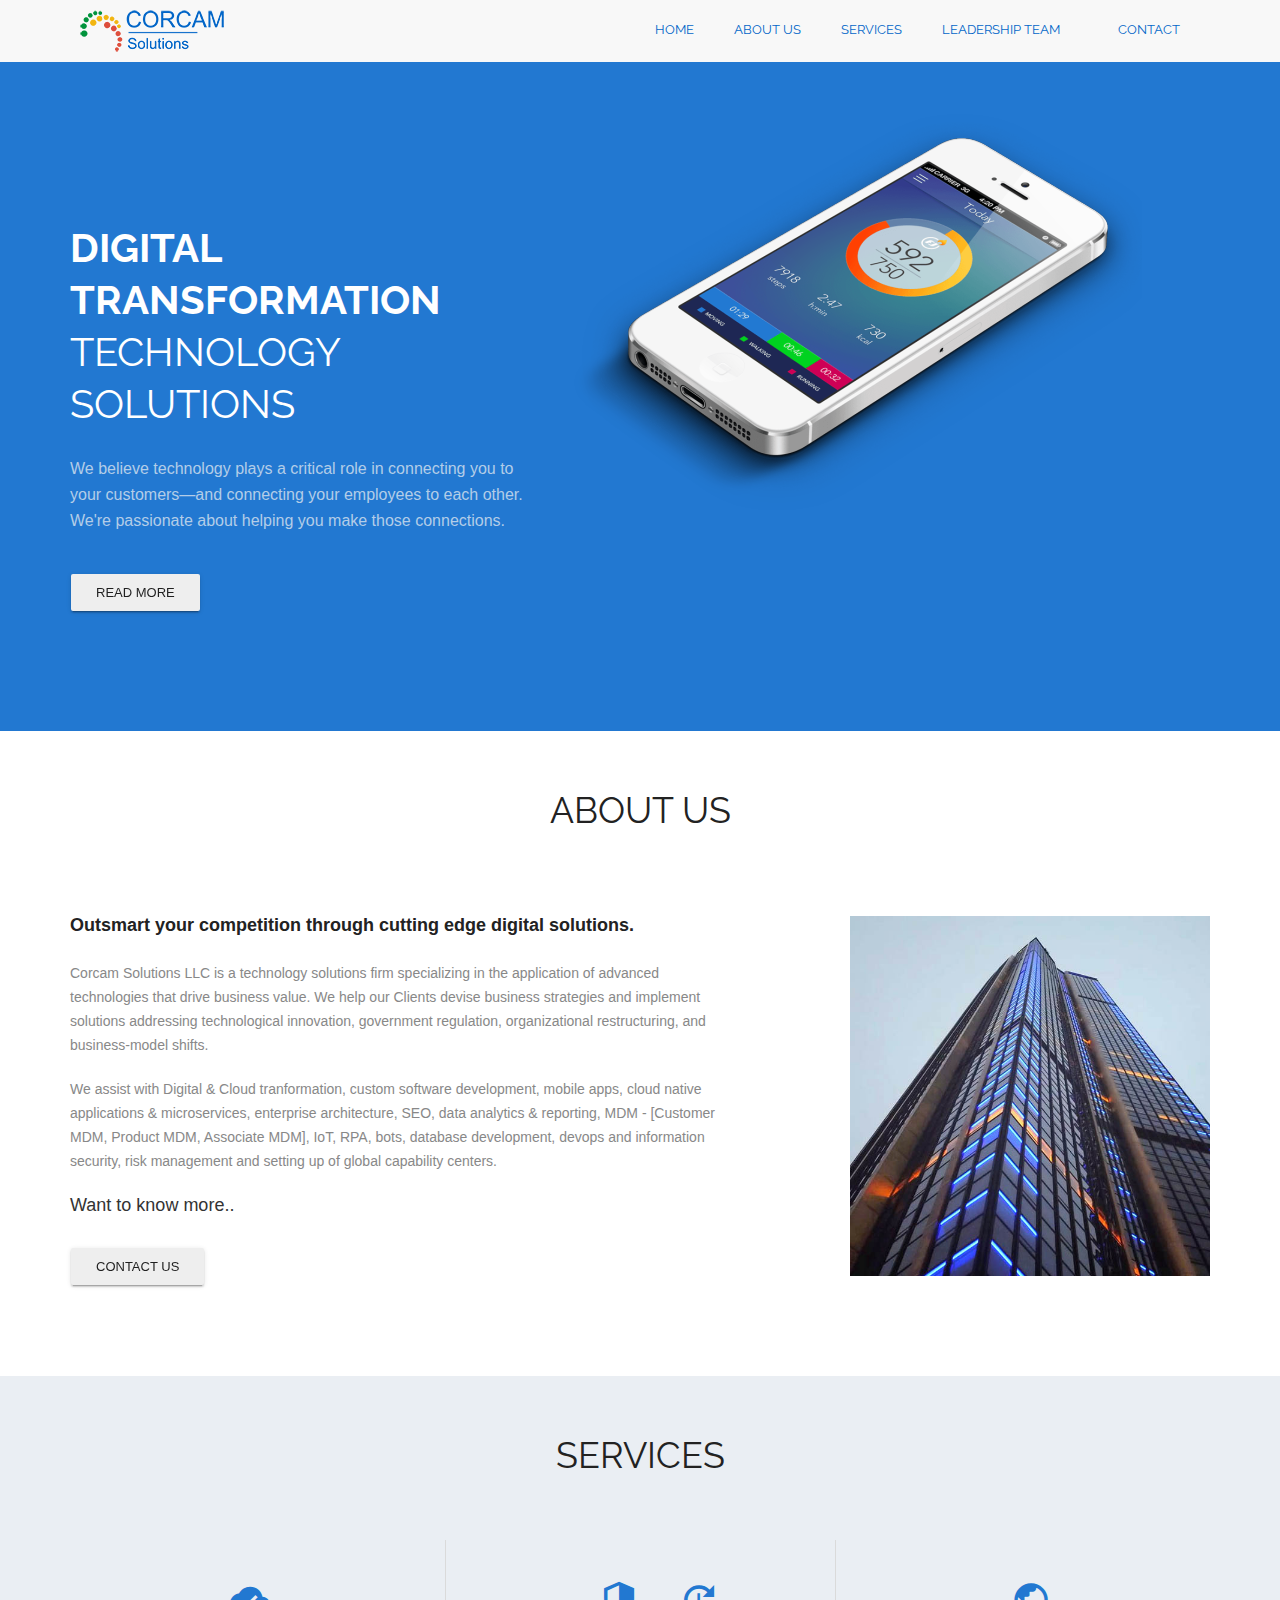
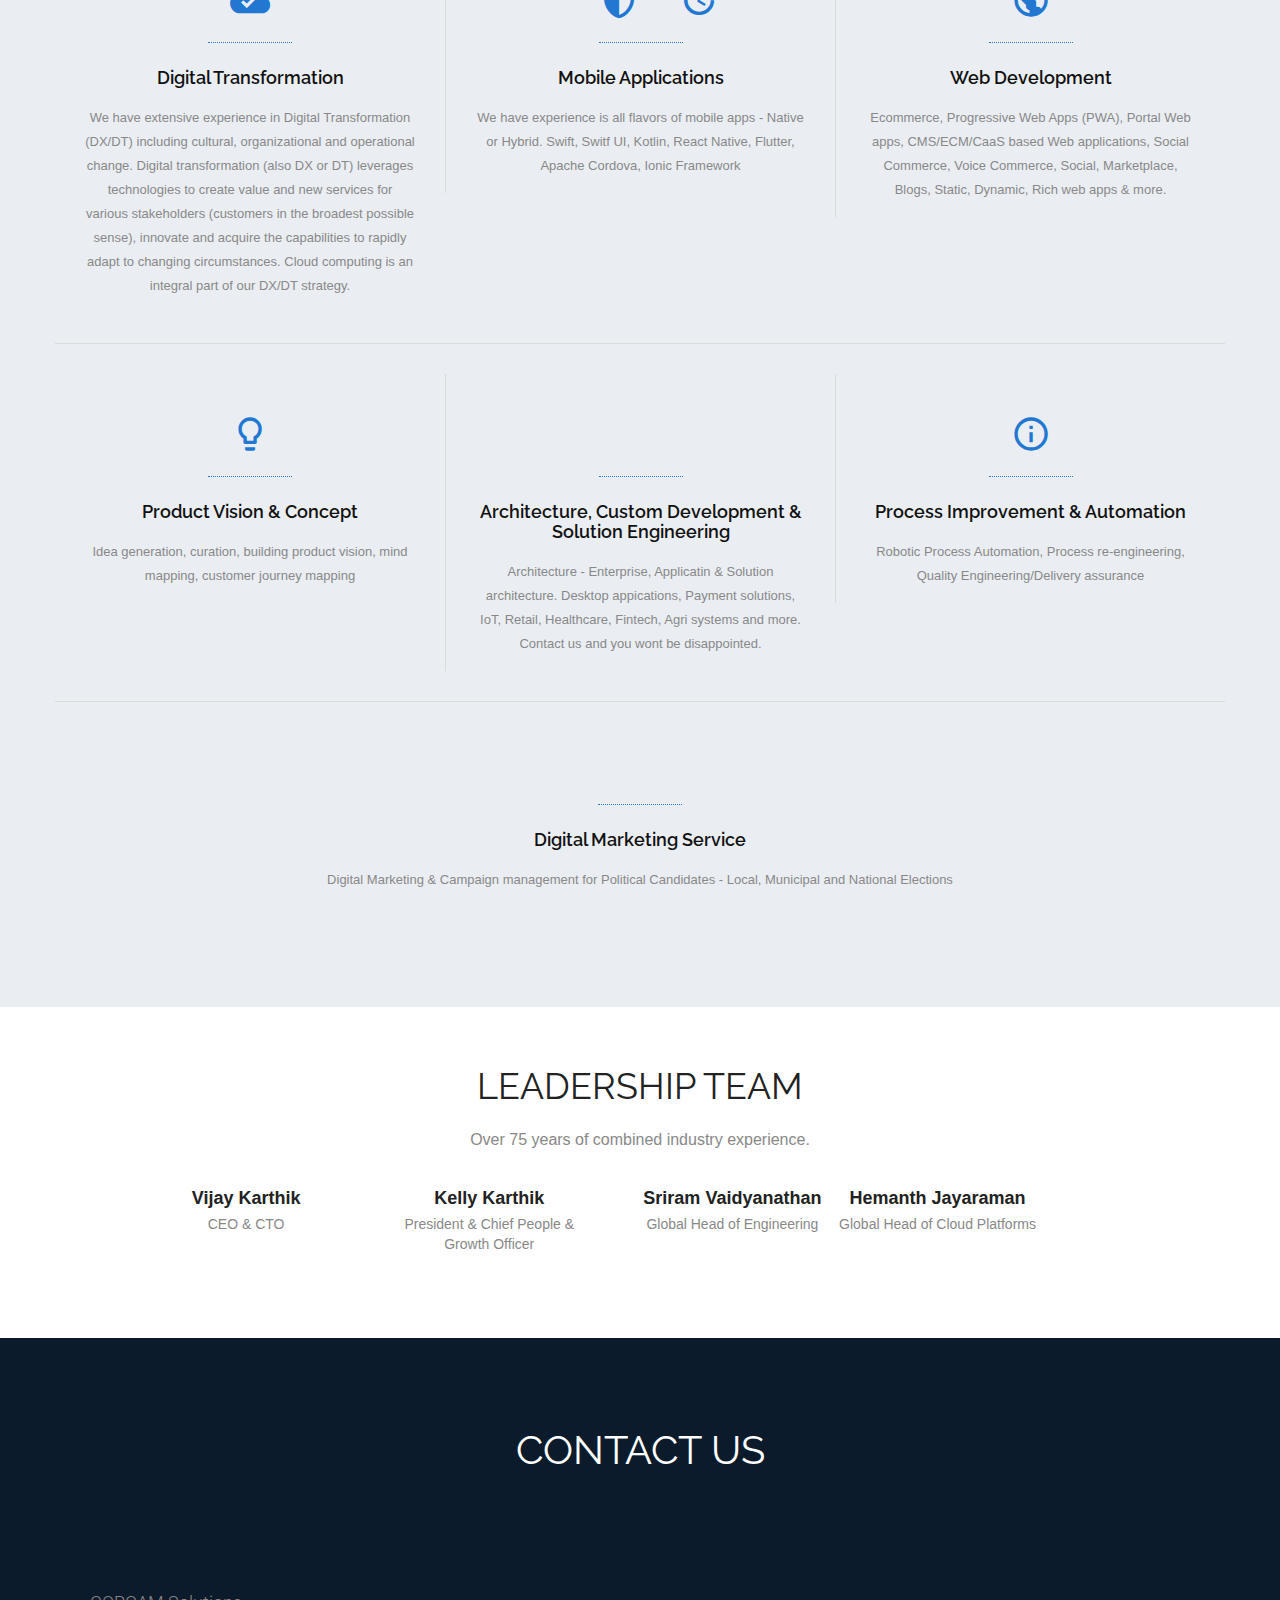
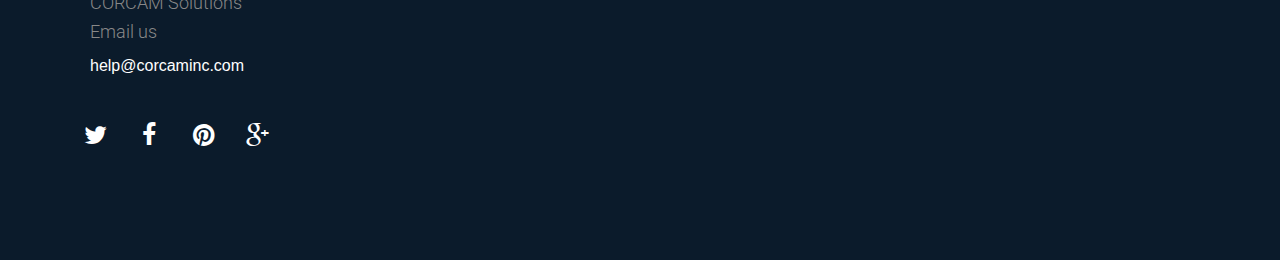
==== commit f64c75a0: "added "campaign" icon" ====
--- a/index.html
+++ b/index.html
@@ -159,11 +159,11 @@
         </div>
         <div class="col-lg-12 col-md-12 col-sm-12 borderTop mrgTop">
           <div class="service_block withripple">
-            <div class="service_icon icon3  delay-03s animated wow zoomIn"> <span><i class="material-icons">info_outline</i></span> </div>
+            <div class="service_icon icon3  delay-03s animated wow zoomIn"> <span><i class="material-icons">campaign</i></span> </div>
             <h3 class="animated fadeInUp wow">Digital Marketing Service</h3>
             <p class="animated fadeInDown wow">Digital Marketing & Campaign management for Political Candidates - Local, Municipal and National Elections</p>
           </div>
-        </div> 
+        </div>
       </div>
     </div>
   </div>
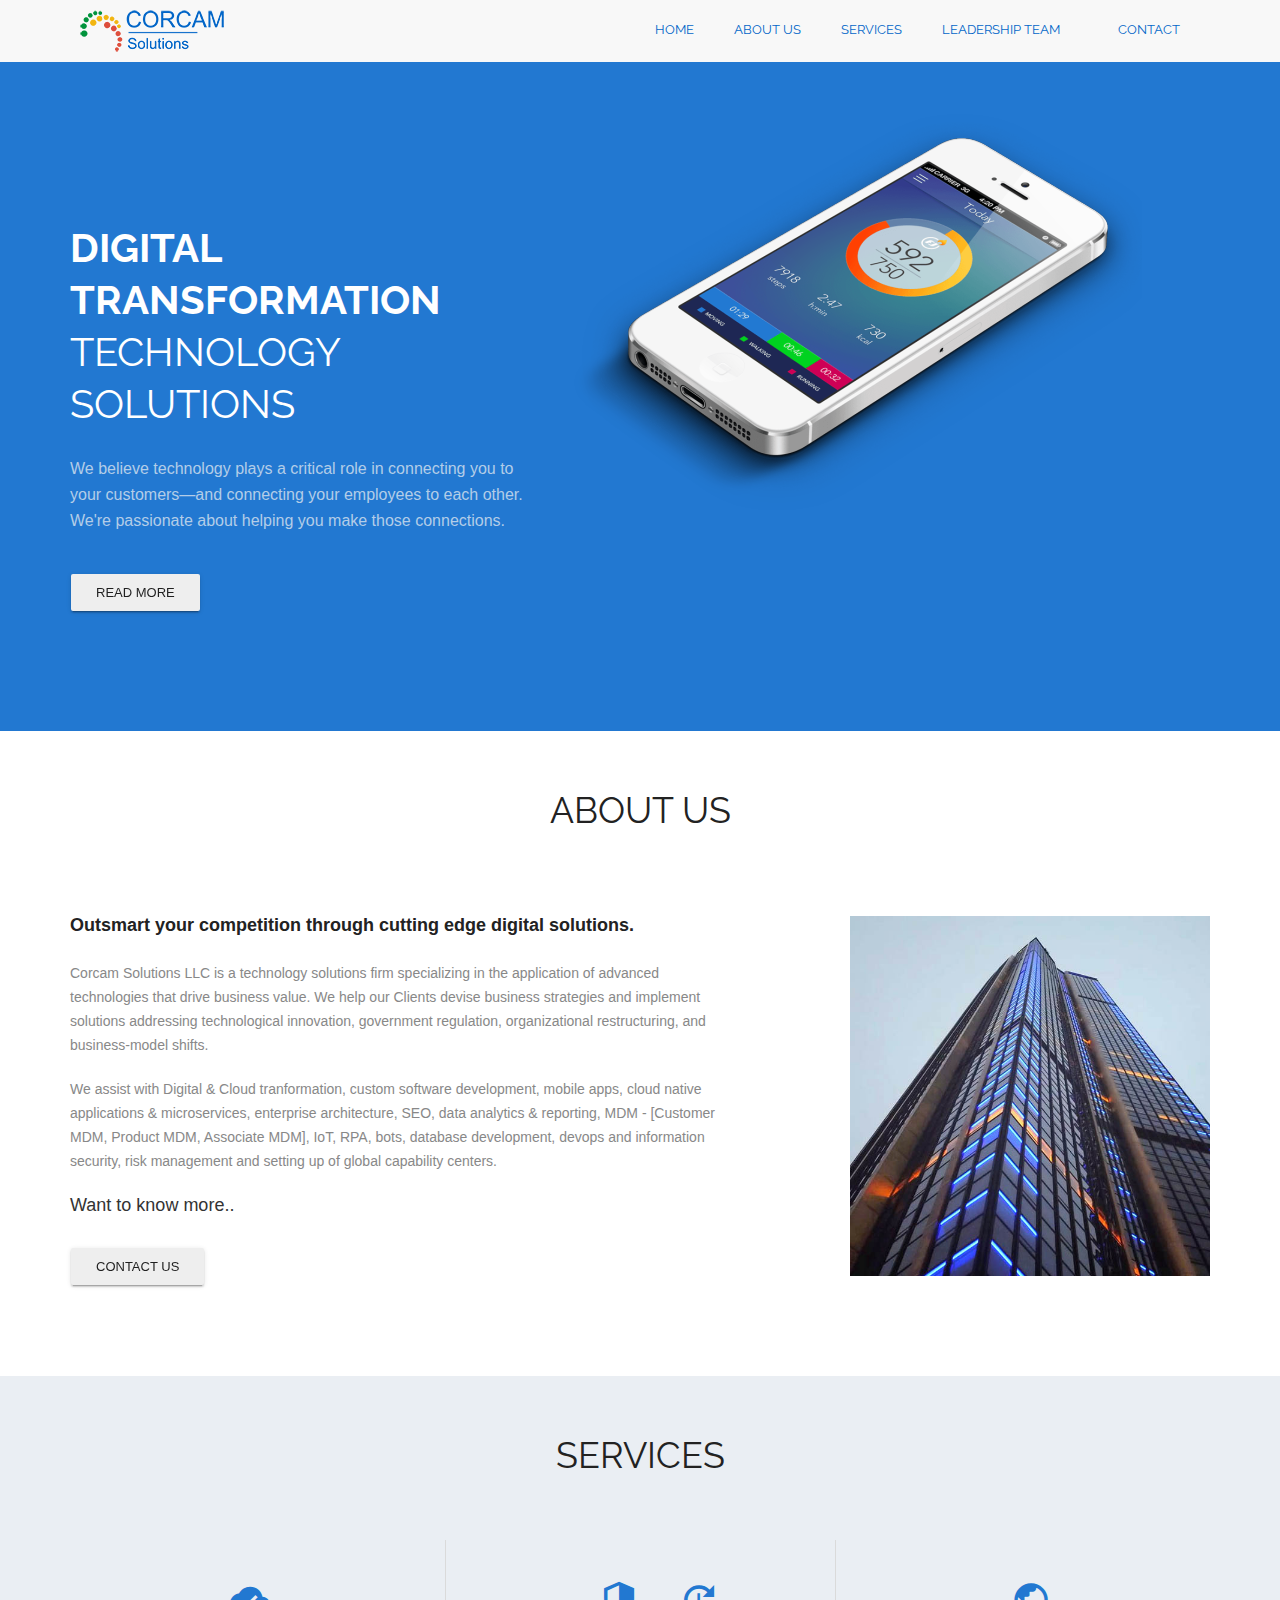
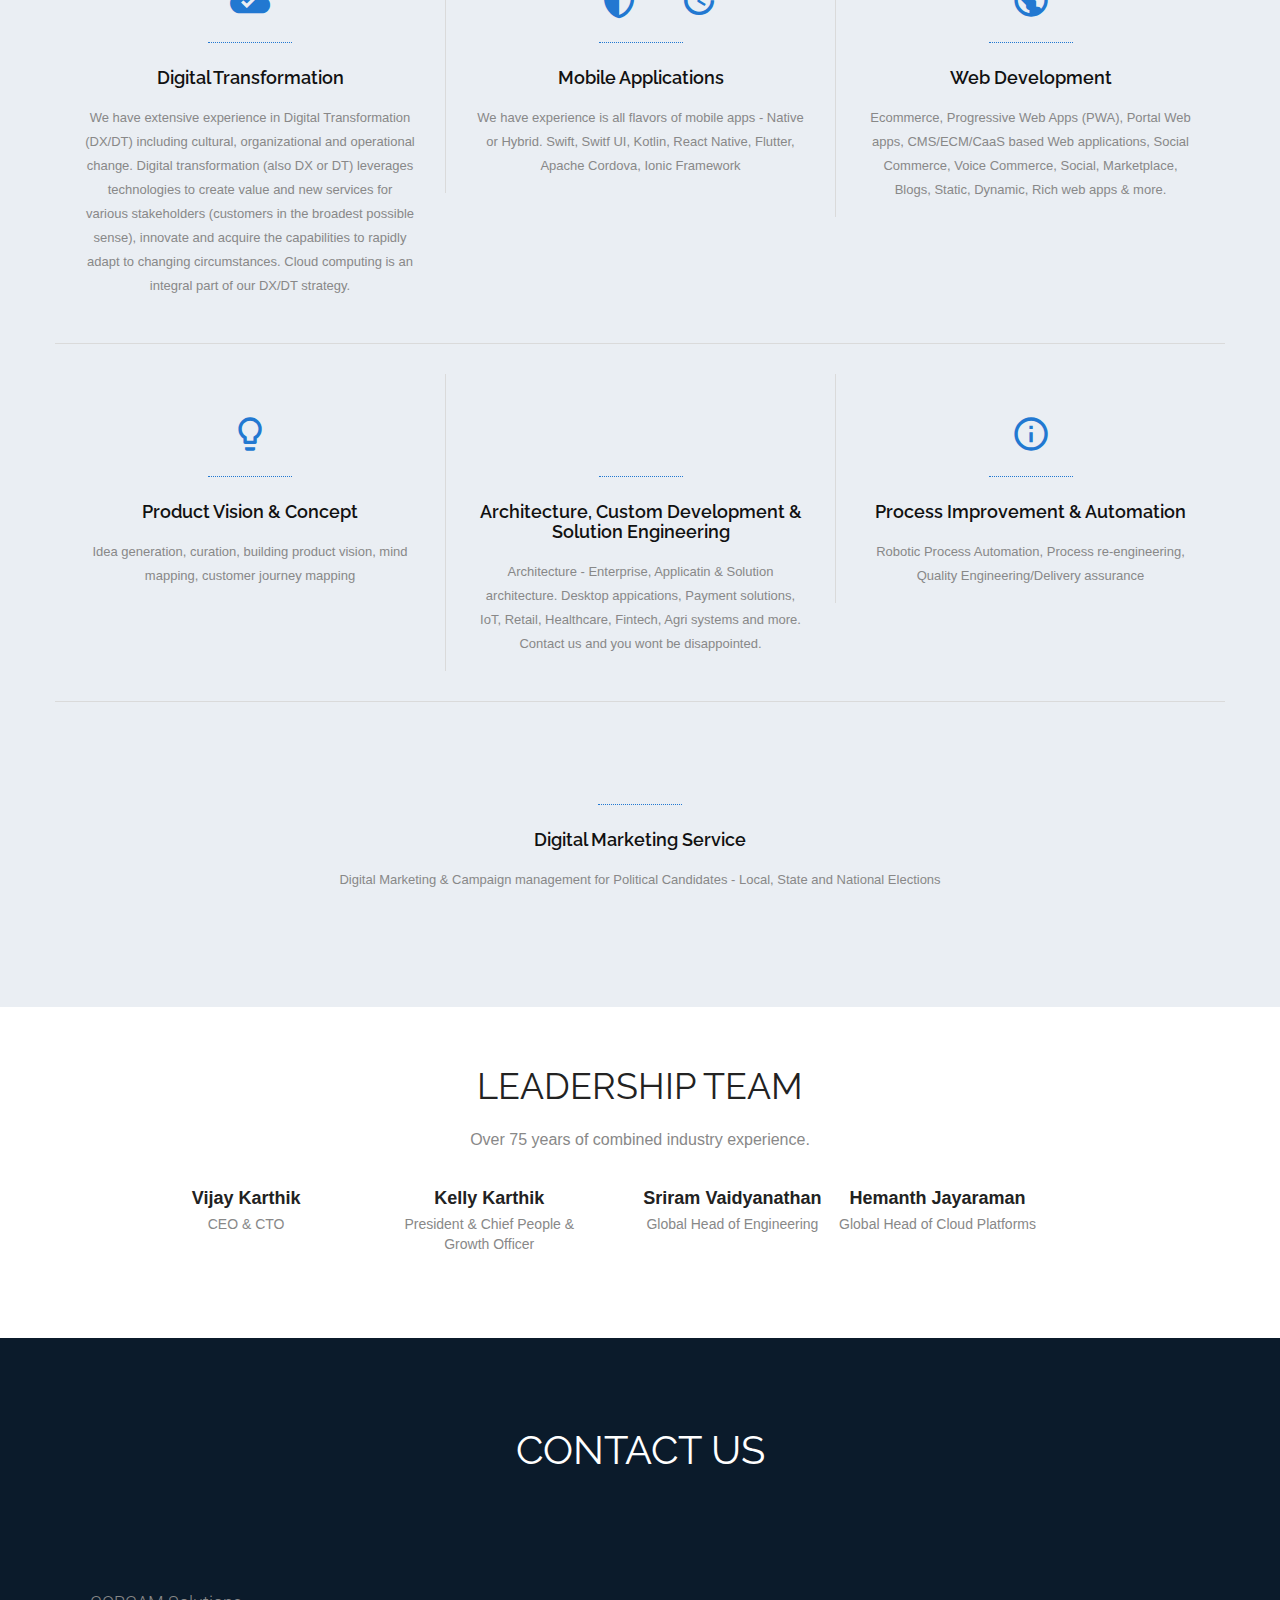
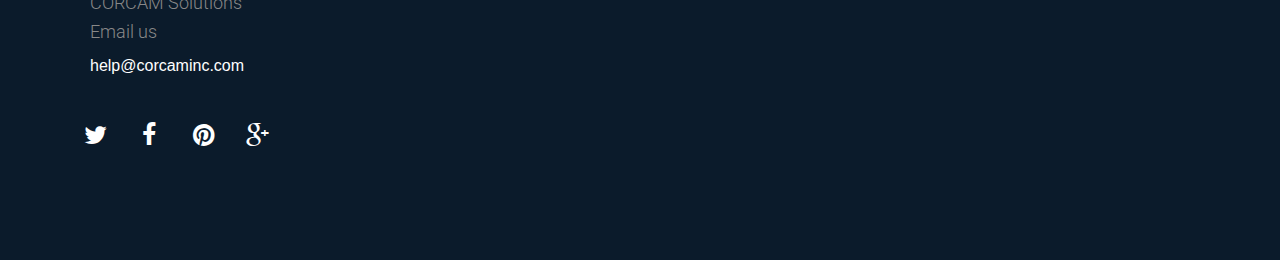
==== commit 6e1472e7: "replace municipal with State" ====
--- a/index.html
+++ b/index.html
@@ -161,7 +161,7 @@
           <div class="service_block withripple">
             <div class="service_icon icon3  delay-03s animated wow zoomIn"> <span><i class="material-icons">campaign</i></span> </div>
             <h3 class="animated fadeInUp wow">Digital Marketing Service</h3>
-            <p class="animated fadeInDown wow">Digital Marketing & Campaign management for Political Candidates - Local, Municipal and National Elections</p>
+            <p class="animated fadeInDown wow">Digital Marketing & Campaign management for Political Candidates - Local, State and National Elections</p>
           </div>
         </div>
       </div>
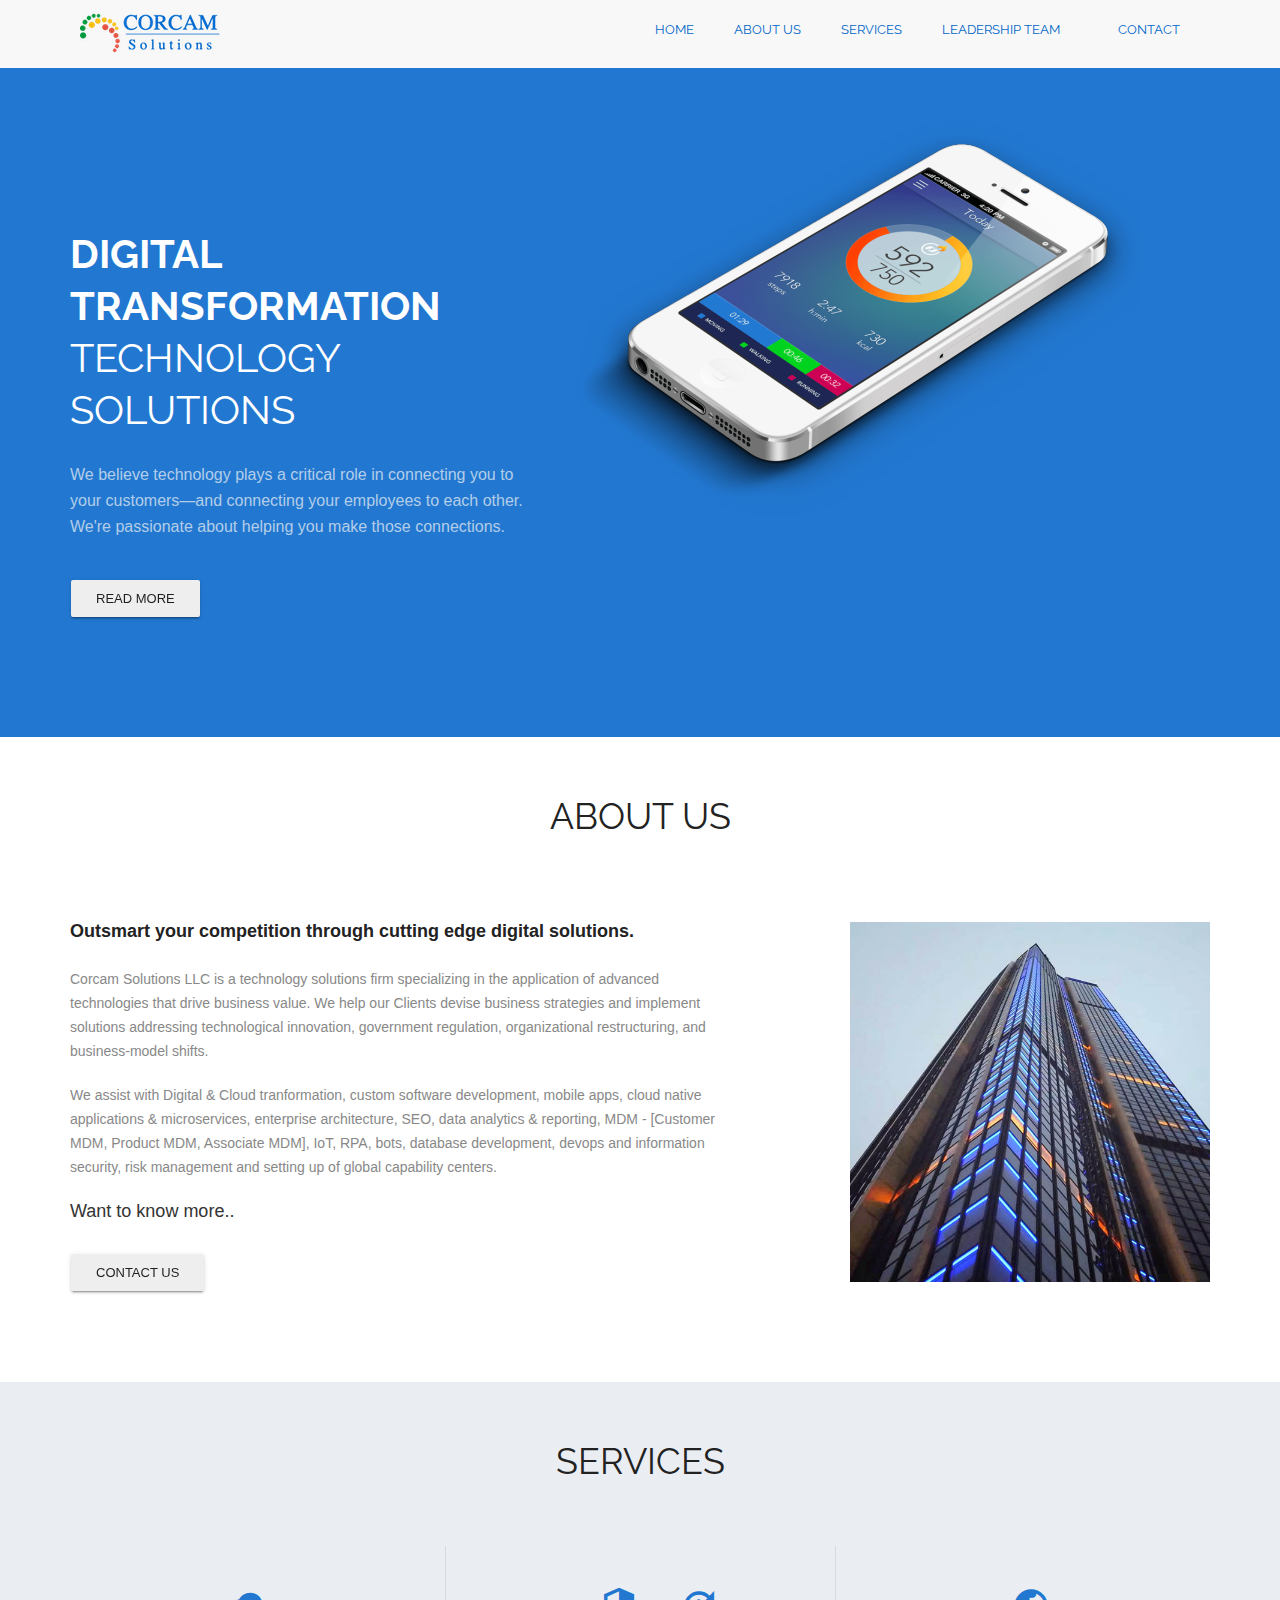
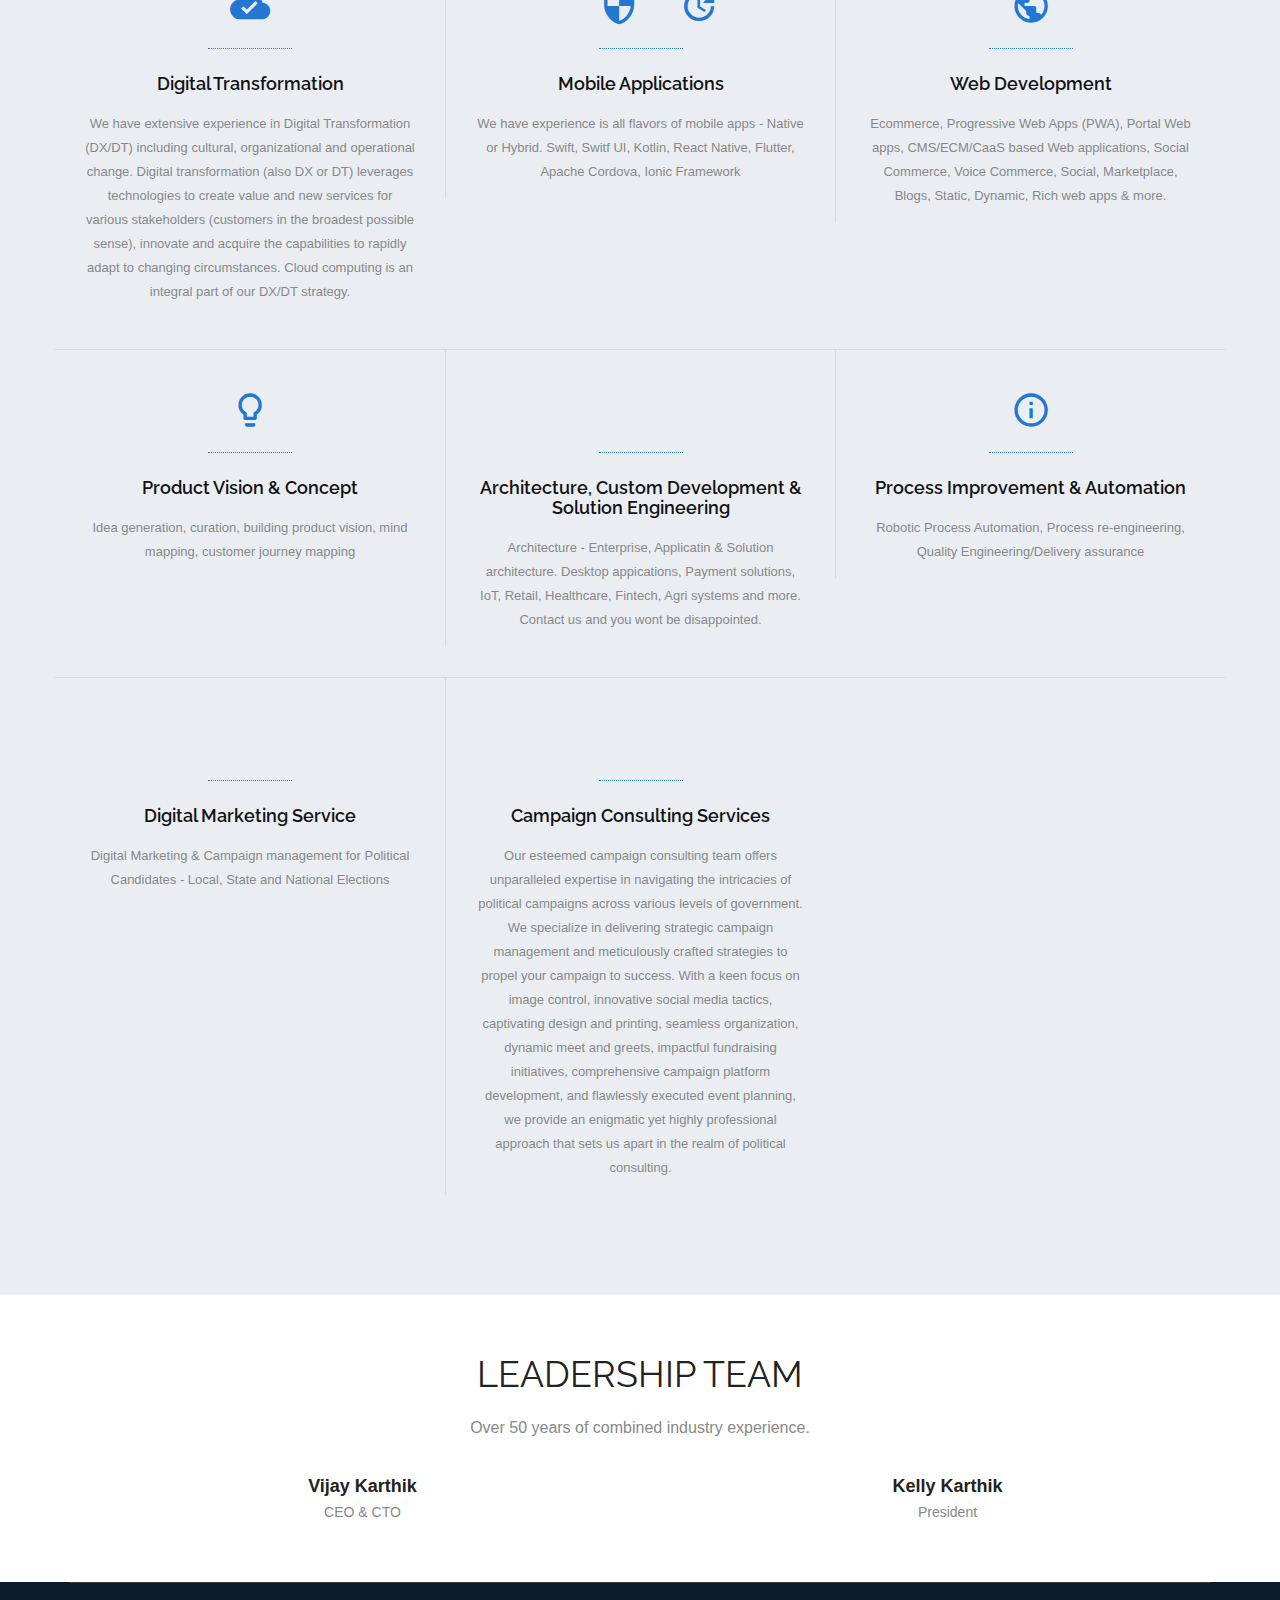
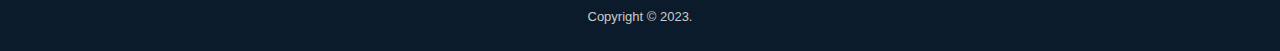
==== commit 688988bf: "edits, logo change, contact us change" ====
--- a/index.html
+++ b/index.html
@@ -41,7 +41,7 @@
                   <span class="icon-bar"></span>
                 </button>
                 <!--<img src="JustLogo.png" width="42" height="42" hspace="10" vspace="10">-->
-                <img src="new12-1.png" hspace="10" vspace="10">
+                <img src="new12-21.png" hspace="10" vspace="10">
               </div>
               <div id="main-nav" class="navbar-collapse collapse navbar-responsive-collapse navStyle">
                 	<ul class="nav navbar-nav" id="mainNav">
@@ -51,7 +51,7 @@
 					  <!--<li><a href="#Portfolio" class="scroll-link">Portfolio</a></li>
 					  <li><a href="#clients" class="scroll-link">Clients</a></li>-->
 					  <li><a href="#team" class="scroll-link">Leadership Team</a></li>
-					  <li><a href="#contact" class="scroll-link">Contact</a></li>
+					  <li><a href="#contact1" class="scroll-link1" data-toggle="popover">Contact</a></li>
 					</ul>
               </div>
             </div>
@@ -112,6 +112,7 @@
   <div class="container">
     <h2>Services</h2>
     <div class="service_wrapper">
+        
       <div class="row">
         <div class="col-lg-4 col-md-4 col-sm-4">
           <div class="service_block withripple">
@@ -135,36 +136,58 @@
           </div>
         </div>
       </div>
-	   <div class="row borderTop">
-        <div class="col-lg-4 col-md-4 col-sm-4 mrgTop">
+        
+        
+       <div class="row borderTop">
+        <div class="col-lg-4 col-md-4 col-sm-4">
           <div class="service_block withripple">
             <div class="service_icon delay-03s animated wow  zoomIn"> <span><i class="material-icons">lightbulb_outline</i></span> </div>
             <h3 class="animated fadeInUp wow">Product Vision & Concept</h3>
             <p class="animated fadeInDown wow">Idea generation, curation, building product vision, mind mapping, customer journey mapping</p>
           </div>
         </div>
-        <div class="col-lg-4 col-md-4 col-sm-4 borderLeft mrgTop">
+           
+        <div class="col-lg-4 col-md-4 col-sm-4 borderLeft">
           <div class="service_block withripple">
             <div class="service_icon icon2  delay-03s animated wow zoomIn"> <span><i class="material-icons">api</i></span> </div>
             <h3 class="animated fadeInUp wow">Architecture, Custom Development & Solution Engineering</h3>
             <p class="animated fadeInDown wow">Architecture - Enterprise, Applicatin & Solution architecture. Desktop appications, Payment solutions, IoT, Retail, Healthcare, Fintech, Agri systems and more. Contact us and you wont be disappointed.</p>
           </div>
         </div>
-        <div class="col-lg-4 col-md-4 col-sm-4 borderLeft mrgTop">
+           
+        <div class="col-lg-4 col-md-4 col-sm-4 borderLeft">
           <div class="service_block withripple">
             <div class="service_icon icon3  delay-03s animated wow zoomIn"> <span><i class="material-icons">info_outline</i></span> </div>
-            <h3 class="animated fadeInUp wow">Process Improvement & Automation</h3>
+            <h3 class="animated fadeInUp wow">Process Improvement &amp; Automation</h3>
             <p class="animated fadeInDown wow">Robotic Process Automation, Process re-engineering, Quality Engineering/Delivery assurance</p>
           </div>
         </div>
-        <div class="col-lg-12 col-md-12 col-sm-12 borderTop mrgTop">
-          <div class="service_block withripple">
-            <div class="service_icon icon3  delay-03s animated wow zoomIn"> <span><i class="material-icons">campaign</i></span> </div>
+    </div>
+        
+        
+        <div class="row borderTop">
+        <div class="col-lg-4 col-md-4 col-sm-4">
+          <div class="service_block withripple">
+            <div class="service_icon delay-03s animated wow  zoomIn"> <span><i class="material-icons">campaign</i></span> </div>
             <h3 class="animated fadeInUp wow">Digital Marketing Service</h3>
-            <p class="animated fadeInDown wow">Digital Marketing & Campaign management for Political Candidates - Local, State and National Elections</p>
-          </div>
-        </div>
-      </div>
+            <p class="animated fadeInDown wow">Digital Marketing &amp; Campaign management for Political Candidates - Local, State and National Elections</p>
+          </div>
+        </div>
+        <div class="col-lg-4 col-md-4 col-sm-4 borderLeft">
+          <div class="service_block withripple">
+            <div class="service_icon icon2  delay-03s animated wow zoomIn"> <span><i class="material-icons">how_to_vote</i></span> </div>
+            <h3 class="animated fadeInUp wow">Campaign Consulting Services</h3>
+            <p class="animated fadeInDown wow">Our esteemed campaign consulting team offers unparalleled expertise in navigating the intricacies of political campaigns across various levels of government. We specialize in delivering strategic campaign management and meticulously crafted strategies to propel your campaign to success. With a keen focus on image control, innovative social media tactics, captivating design and printing, seamless organization, dynamic meet and greets, impactful fundraising initiatives, comprehensive campaign platform development, and flawlessly executed event planning, we provide an enigmatic yet highly professional approach that sets us apart in the realm of political consulting.</p>
+          </div>
+        </div>
+   
+      </div>
+        
+        
+        
+
+    
+        
     </div>
   </div>
 </section>
@@ -192,75 +215,43 @@
 <section class="page_section team" id="team"><!--main-section team-start-->
   <div class="container">
     <h2>Leadership Team</h2>
-    <h6>Over 75 years of combined industry experience.</h6>
-    <div class="team_section clearfix">
-      <div class="team_area">
-        <!-- <div class="team_box wow fadeInDown delay-03s">
-          <div class="team_box_shadow"><a href="javascript:void(0)"></a></div>
-          <img src="img/team_pic1.jpg" alt="">
-          <ul>
-            <li><a href="javascript:void(0)" class="fa fa-twitter"></a></li>
-            <li><a href="javascript:void(0)" class="fa fa-facebook"></a></li>
-            <li><a href="javascript:void(0)" class="fa fa-pinterest"></a></li>
-            <li><a href="javascript:void(0)" class="fa fa-google-plus"></a></li>
-          </ul>
-        </div> -->
-        <h3 class="wow fadeInDown delay-03s">Vijay Karthik</h3>
-        <span class="wow fadeInDown delay-03s">CEO & CTO</span>
-        <!-- <p class="wow fadeInDown delay-03s">Lorem ipsum dolor sit amet, consectetur adipiscing elit. Proin consequat sollicitudin cursus. Dolor sit amet, consectetur adipiscing elit proin consequat.</p> -->
-      </div>
-      <div class="team_area">
-        <!-- <div class="team_box wow fadeInDown delay-03s">
-          <div class="team_box_shadow"><a href="javascript:void(0)"></a></div>
-          <img src="img/team_pic1.jpg" alt="">
-          <ul>
-            <li><a href="javascript:void(0)" class="fa fa-twitter"></a></li>
-            <li><a href="javascript:void(0)" class="fa fa-facebook"></a></li>
-            <li><a href="javascript:void(0)" class="fa fa-pinterest"></a></li>
-            <li><a href="javascript:void(0)" class="fa fa-google-plus"></a></li>
-          </ul>
-        </div> -->
-        <h3 class="wow fadeInDown delay-03s">Kelly Karthik</h3>
-        <span class="wow fadeInDown delay-03s">President & Chief People & Growth Officer</span>
-        <!-- <p class="wow fadeInDown delay-03s">Lorem ipsum dolor sit amet, consectetur adipiscing elit. Proin consequat sollicitudin cursus. Dolor sit amet, consectetur adipiscing elit proin consequat.</p> -->
-      </div>
-      <div class="team_area">
-        <!-- <div class="team_box  wow fadeInDown delay-06s">
-          <div class="team_box_shadow"><a href="javascript:void(0)"></a></div>
-          <img src="img/Sriram.jpg" alt="">
-          <ul>
-            <li><a href="javascript:void(0)" class="fa fa-twitter"></a></li>
-            <li><a href="javascript:void(0)" class="fa fa-facebook"></a></li>
-            <li><a href="javascript:void(0)" class="fa fa-pinterest"></a></li>
-            <li><a href="javascript:void(0)" class="fa fa-google-plus"></a></li>
-          </ul>
-        </div> -->
-        <h3 class="wow fadeInDown delay-06s">Sriram Vaidyanathan</h3>
-        <span class="wow fadeInDown delay-06s">Global Head of Engineering</span>
-        <!-- <p class="wow fadeInDown delay-06s">Lorem ipsum dolor sit amet, consectetur adipiscing elit. Proin consequat sollicitudin cursus. Dolor sit amet, consectetur adipiscing elit proin consequat.</p> -->
-      </div>
-      <div class="team_area">
-        <!-- <div class="team_box wow fadeInDown delay-09s">
-          <div class="team_box_shadow"><a href="javascript:void(0)"></a></div>
-          <img src="img/hemanth.png" alt="">
-          <ul>
-            <li><a href="javascript:void(0)" class="fa fa-twitter"></a></li>
-            <li><a href="javascript:void(0)" class="fa fa-facebook"></a></li>
-            <li><a href="javascript:void(0)" class="fa fa-pinterest"></a></li>
-            <li><a href="javascript:void(0)" class="fa fa-google-plus"></a></li>
-          </ul>
-        </div> -->
-        <h3 class="wow fadeInDown delay-09s">Hemanth Jayaraman</h3>
-        <span class="wow fadeInDown delay-09s">Global Head of Cloud Platforms</span>
-        <!-- <p class="wow fadeInDown delay-09s">Lorem ipsum dolor sit amet, consectetur adipiscing elit. Proin consequat sollicitudin cursus. Dolor sit amet, consectetur adipiscing elit proin consequat.</p> -->
-      </div>
-    </div>
+    <h6>Over 50 years of combined industry experience.</h6>
+      
+
+      
+<div class="container">
+    <div class="row">
+        <div class="col-xs-6 text-center">
+            <h3 class="wow fadeInDown delay-03s">Vijay Karthik</h3>
+            <span class="wow fadeInDown delay-03s">CEO &amp; CTO</span>
+        </div>
+        <div class="col-xs-6 text-center">
+             <h3 class="wow fadeInDown delay-03s">Kelly Karthik</h3>
+            <span class="wow fadeInDown delay-03s">President</span>
+        </div>
+    </div>
+</div>
+      
+
+      
   </div>
 </section>
 <!--/Team-->
 <!--Footer-->
+    
+<div id="contact-details" class="my-popover-content">
+    <div class="mbsc-align-center1 mbsc-padding1">
+        
+        <p>help@corcaminc.com<br></p>
+    </div>
+</div>
+    
+    
  <section class="footer_wrapper" id="contact" />
+    
 <footer class="footer_wrapper" id="contact1">
+
+    <!--
   <div class="container">
     <section class="page_section contact" >
       <div class="contact_section">
@@ -301,7 +292,7 @@
         <div class="col-lg-8 wow fadeInLeft delay-06s">
           <div class="form">
 
-
+-->
 						<!--NOTE: Update your email Id in "contact_me.php" file in order to receive emails from your contact form-->
 		<!-- <form name="sentMessage" id="contactForm"  novalidate>
 		<div class="form-group label-floating">
@@ -333,15 +324,17 @@
 		<button type="submit" class="btn btn-raised btn-info pull-right">Send <i class="material-icons">send</i></button><br />
 		</form> -->
 
-
+<!--
           </div>
         </div>
       </div>
     </section>
   </div>
-  <!--<div class="container">
-    <div class="footer_bottom"><span>Copyright © 2017,    Template by <a href="http://webthemez.com">WebThemez.com</a>. </span> </div>
-  </div>-->
+-->
+    
+  <div class="container">
+    <div class="footer_bottom"><span>Copyright © 2023. </span> </div>
+  </div>
 </footer>
 
 
@@ -364,6 +357,20 @@
   $(function () {
     $.material.init();
   });
+    
+$(function () {
+    
+ popoverOptions = {
+        content: function () {
+            // Get the content from the hidden sibling.
+            return $('#contact-details').html();
+        },
+        animation: false,
+        placement: 'bottom',
+        html: true
+    };
+  $('[data-toggle="popover"]').popover(popoverOptions)
+})
 </script>
 </body>
 </html>
--- a/css/style.css
+++ b/css/style.css
@@ -1881,3 +1881,7 @@
 .navbar .navbar-brand  .material-icons{
 	height: 27px;
 }
+
+.my-popover-content {
+    display:none;
+}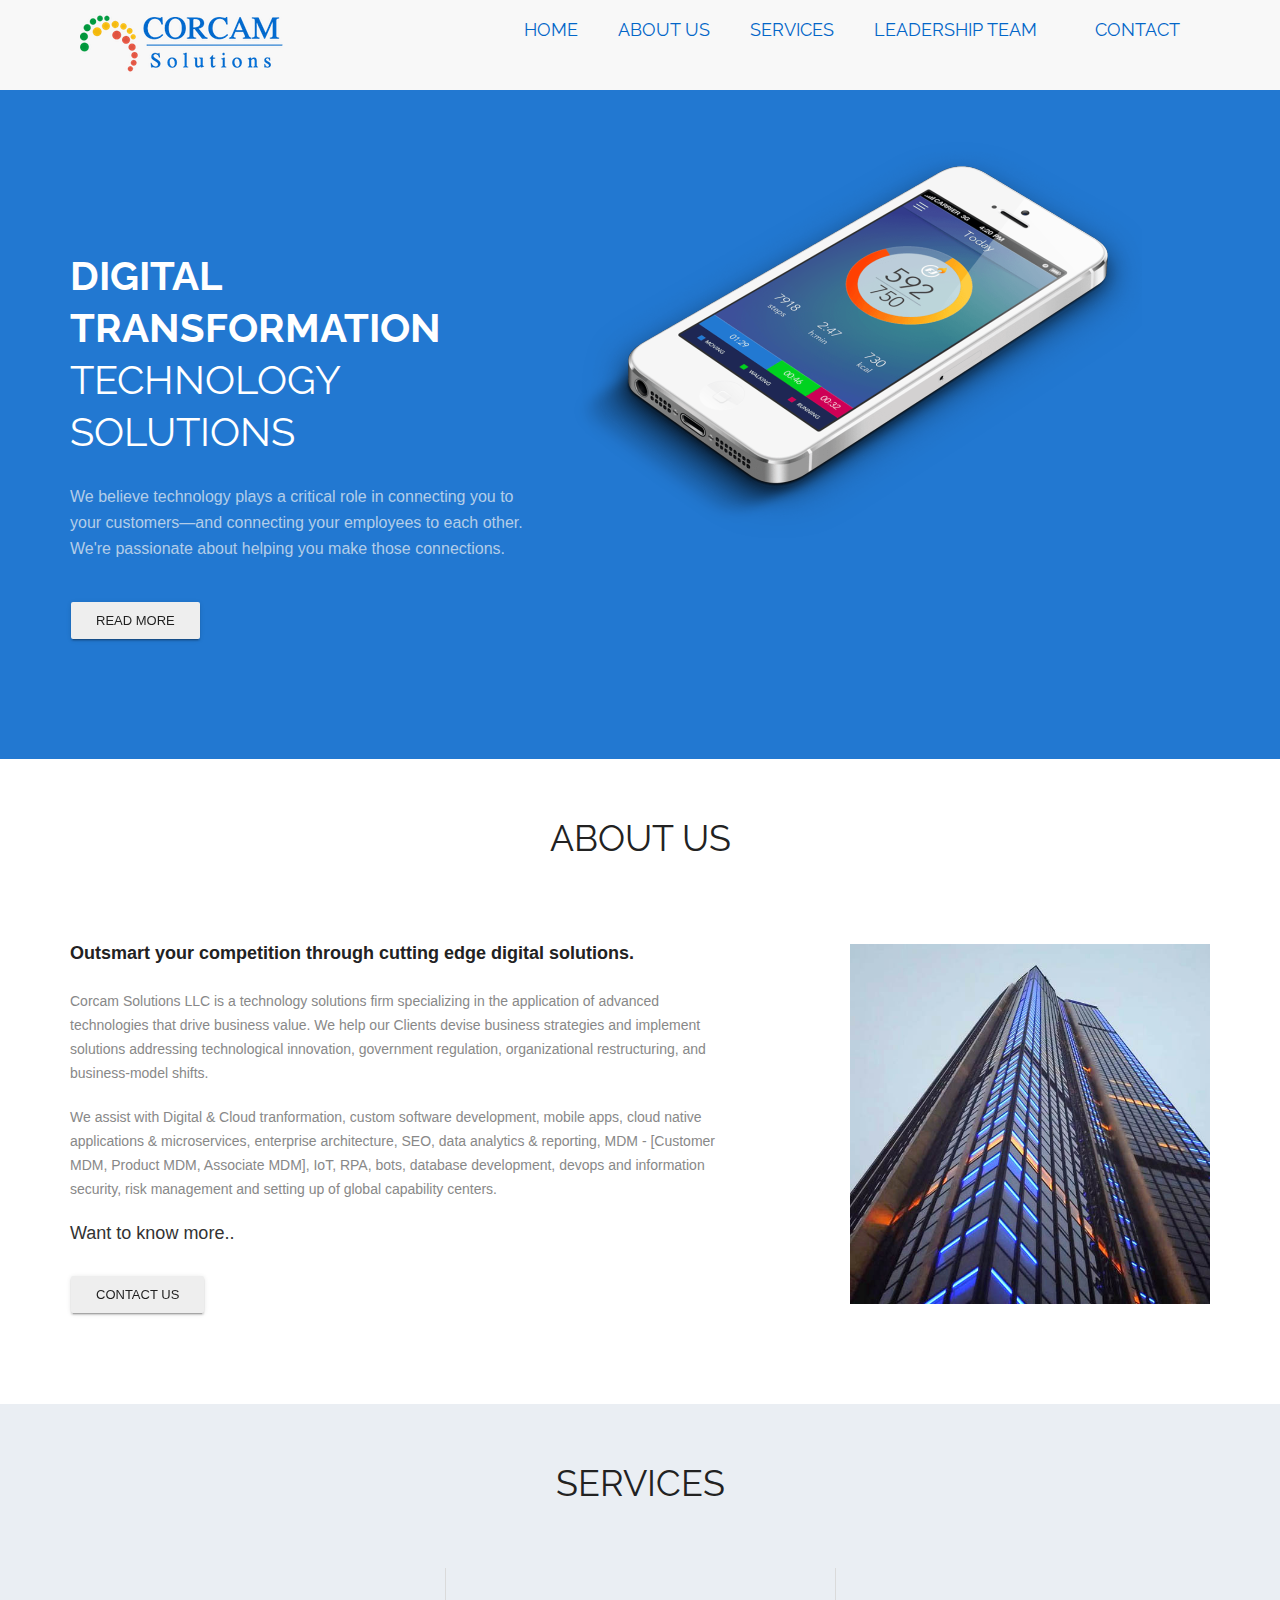
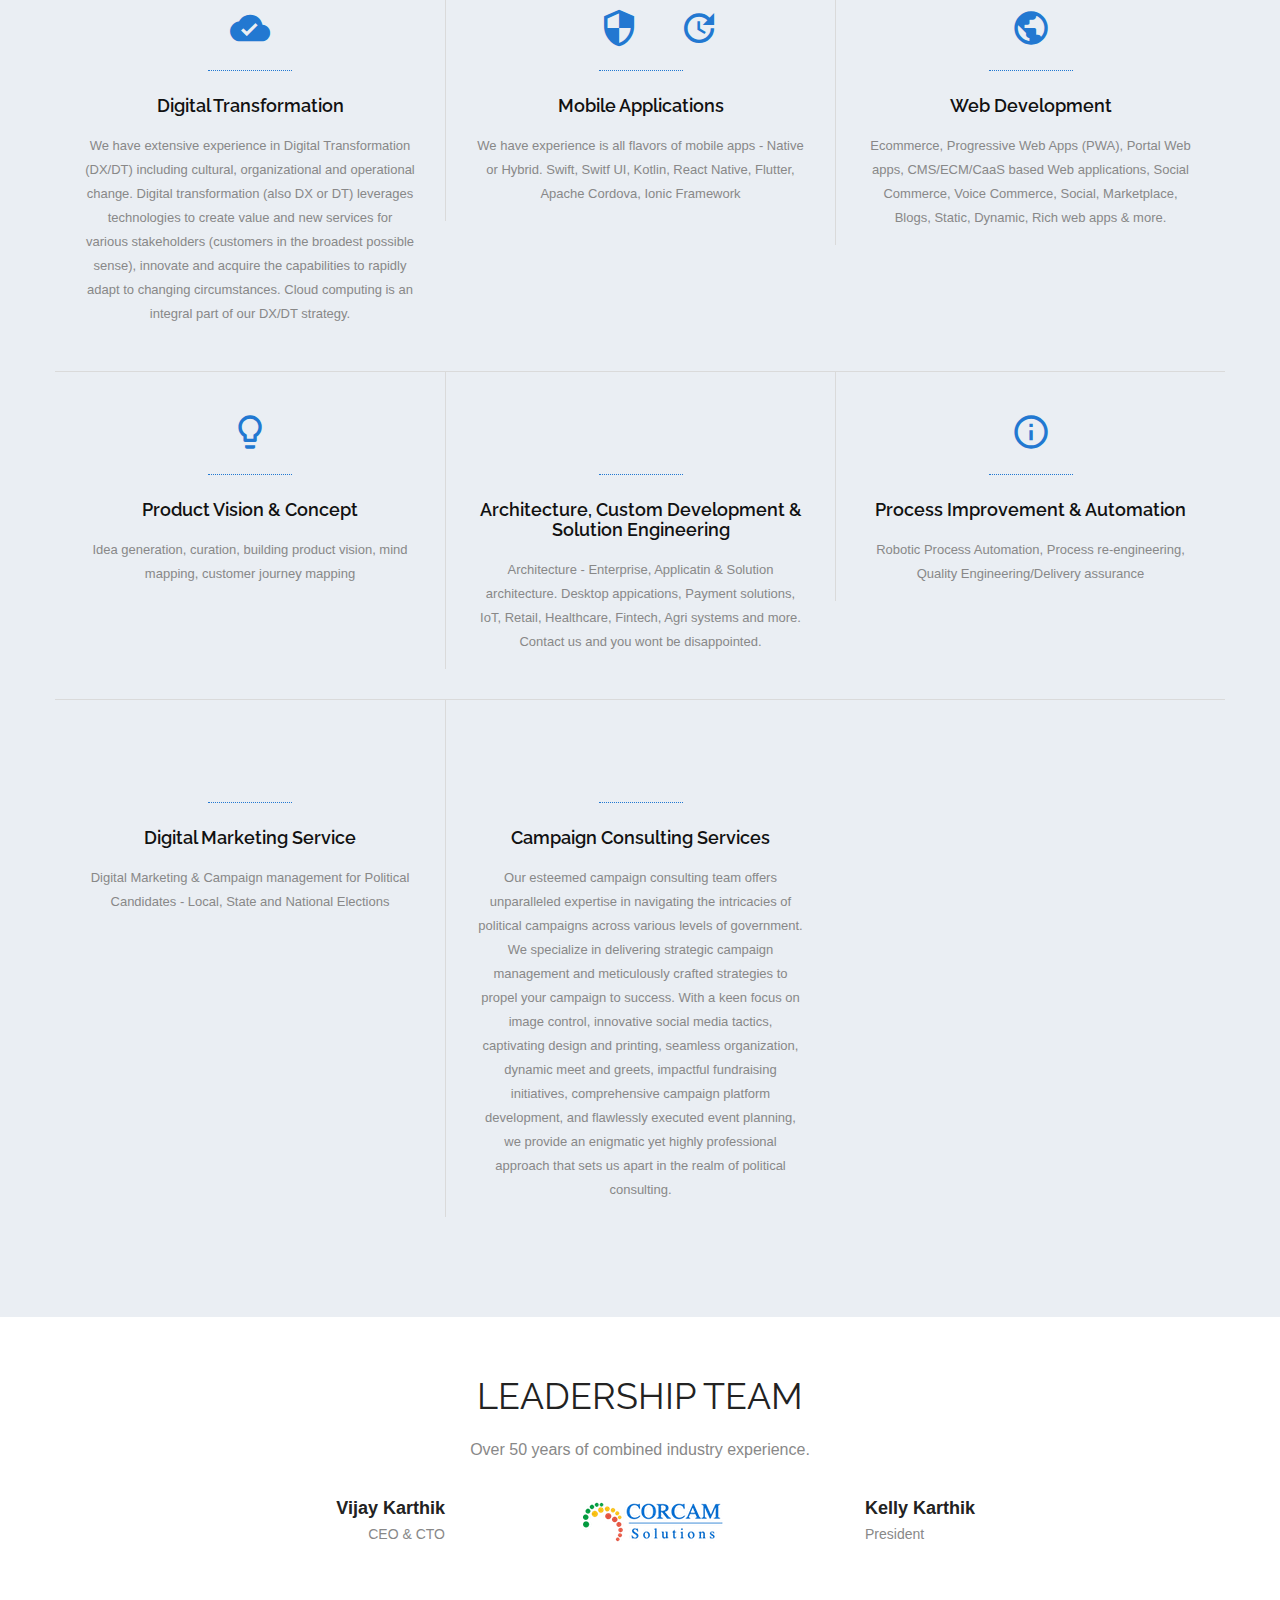
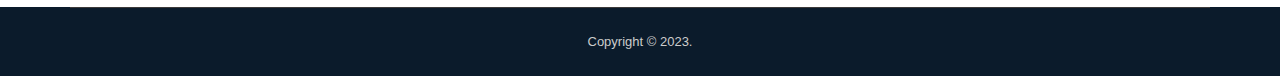
==== commit 47026b61: "Updated logo size and text alignment - leadership section" ====
--- a/index.html
+++ b/index.html
@@ -41,7 +41,7 @@
                   <span class="icon-bar"></span>
                 </button>
                 <!--<img src="JustLogo.png" width="42" height="42" hspace="10" vspace="10">-->
-                <img src="new12-21.png" hspace="10" vspace="10">
+                <img src="new12-22.png" hspace="10" vspace="10">
               </div>
               <div id="main-nav" class="navbar-collapse collapse navbar-responsive-collapse navStyle">
                 	<ul class="nav navbar-nav" id="mainNav">
@@ -217,15 +217,18 @@
     <h2>Leadership Team</h2>
     <h6>Over 50 years of combined industry experience.</h6>
       
-
+ 
       
 <div class="container">
     <div class="row">
-        <div class="col-xs-6 text-center">
+        <div class="col-xs-4 text-right">
             <h3 class="wow fadeInDown delay-03s">Vijay Karthik</h3>
             <span class="wow fadeInDown delay-03s">CEO &amp; CTO</span>
         </div>
-        <div class="col-xs-6 text-center">
+        <div class="col-xs-4 text-center">
+            <img src="new12-21.png" />
+        </div>
+        <div class="col-xs-4 text-left">
              <h3 class="wow fadeInDown delay-03s">Kelly Karthik</h3>
             <span class="wow fadeInDown delay-03s">President</span>
         </div>
--- a/css/style.css
+++ b/css/style.css
@@ -163,7 +163,7 @@
 
 .navStyle ul li a {
     display: block;
-    font-size: 13px;
+    font-size: 18px;
     color: #222222;
     font-family: 'Raleway', sans-serif;
     text-decoration: none;
@@ -1873,10 +1873,11 @@
 }
 .navbar .navbar-brand {
     position: relative;
-    /* height: 60px; */
-    line-height: 30px;
+    height: 60px; 
+    line-height: 50px;
     color: #fff;
     font-family: 'Raleway', sans-serif;
+    min-height: 80px;
 }
 .navbar .navbar-brand  .material-icons{
 	height: 27px;
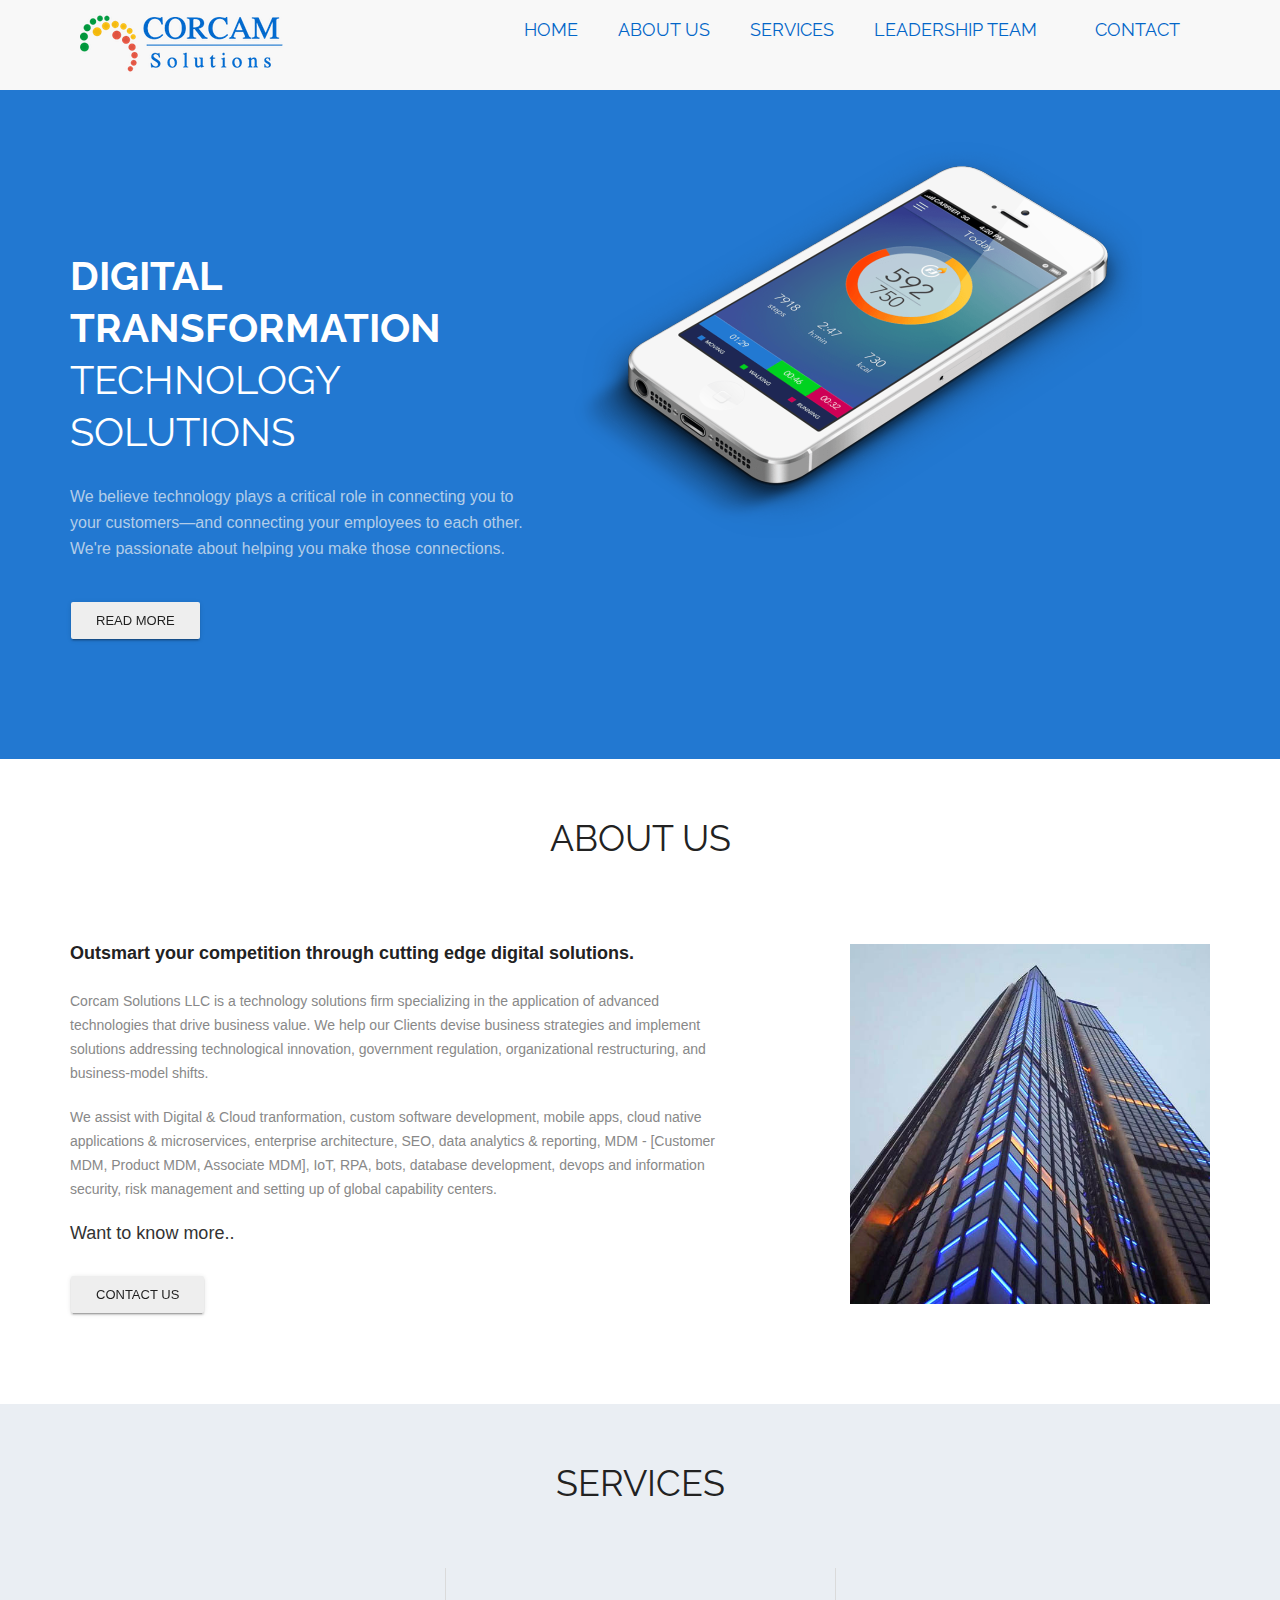
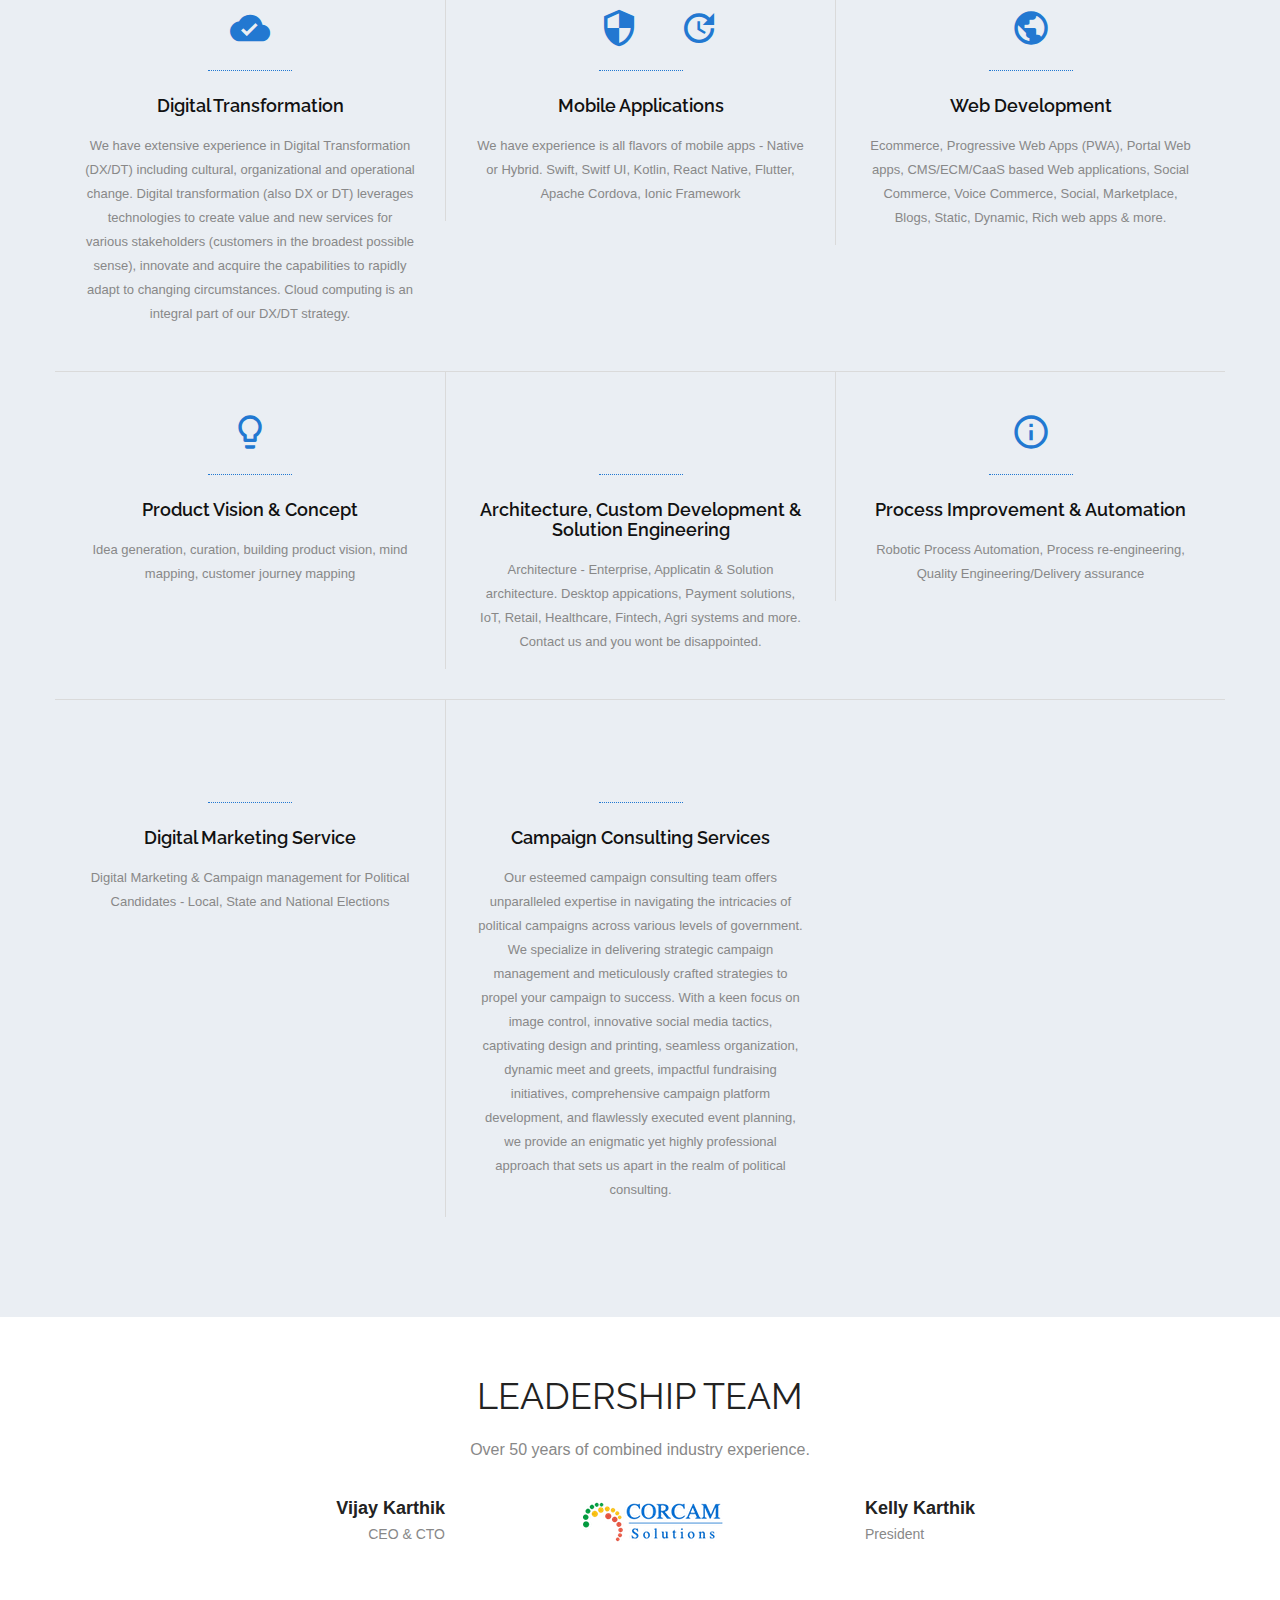
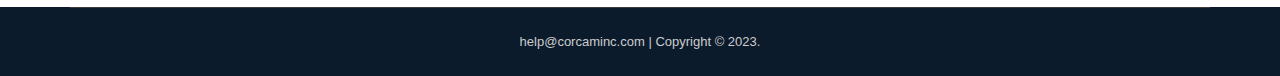
==== commit 254c8551: "Popover doesnt work on mobile - added info on footer" ====
--- a/index.html
+++ b/index.html
@@ -51,7 +51,7 @@
 					  <!--<li><a href="#Portfolio" class="scroll-link">Portfolio</a></li>
 					  <li><a href="#clients" class="scroll-link">Clients</a></li>-->
 					  <li><a href="#team" class="scroll-link">Leadership Team</a></li>
-					  <li><a href="#contact1" class="scroll-link1" data-toggle="popover">Contact</a></li>
+					  <li><a href="#contact1" class="scroll-link1" data-toggle="popover" data-content="help@corcaminc.com" data-placement="left">Contact</a></li>
 					</ul>
               </div>
             </div>
@@ -336,7 +336,7 @@
 -->
     
   <div class="container">
-    <div class="footer_bottom"><span>Copyright © 2023. </span> </div>
+    <div class="footer_bottom"><span>help@corcaminc.com | Copyright © 2023. </span> </div>
   </div>
 </footer>
 
@@ -368,11 +368,23 @@
             // Get the content from the hidden sibling.
             return $('#contact-details').html();
         },
+        trigger: 'click',
         animation: false,
-        placement: 'bottom',
+        placement: 'left',
         html: true
     };
-  $('[data-toggle="popover"]').popover(popoverOptions)
+  $('[data-toggle="popover"]').popover()
+  
+  $('body').on('click', function (e) {
+  $('[data-toggle="popover"]').each(function () {
+    //the 'is' for buttons that trigger popups
+    //the 'has' for icons within a button that triggers a popup
+    if (!$(this).is(e.target) && $(this).has(e.target).length === 0 && $('.popover').has(e.target).length === 0) {
+      $(this).popover('hide');
+    }
+  });
+});
+
 })
 </script>
 </body>
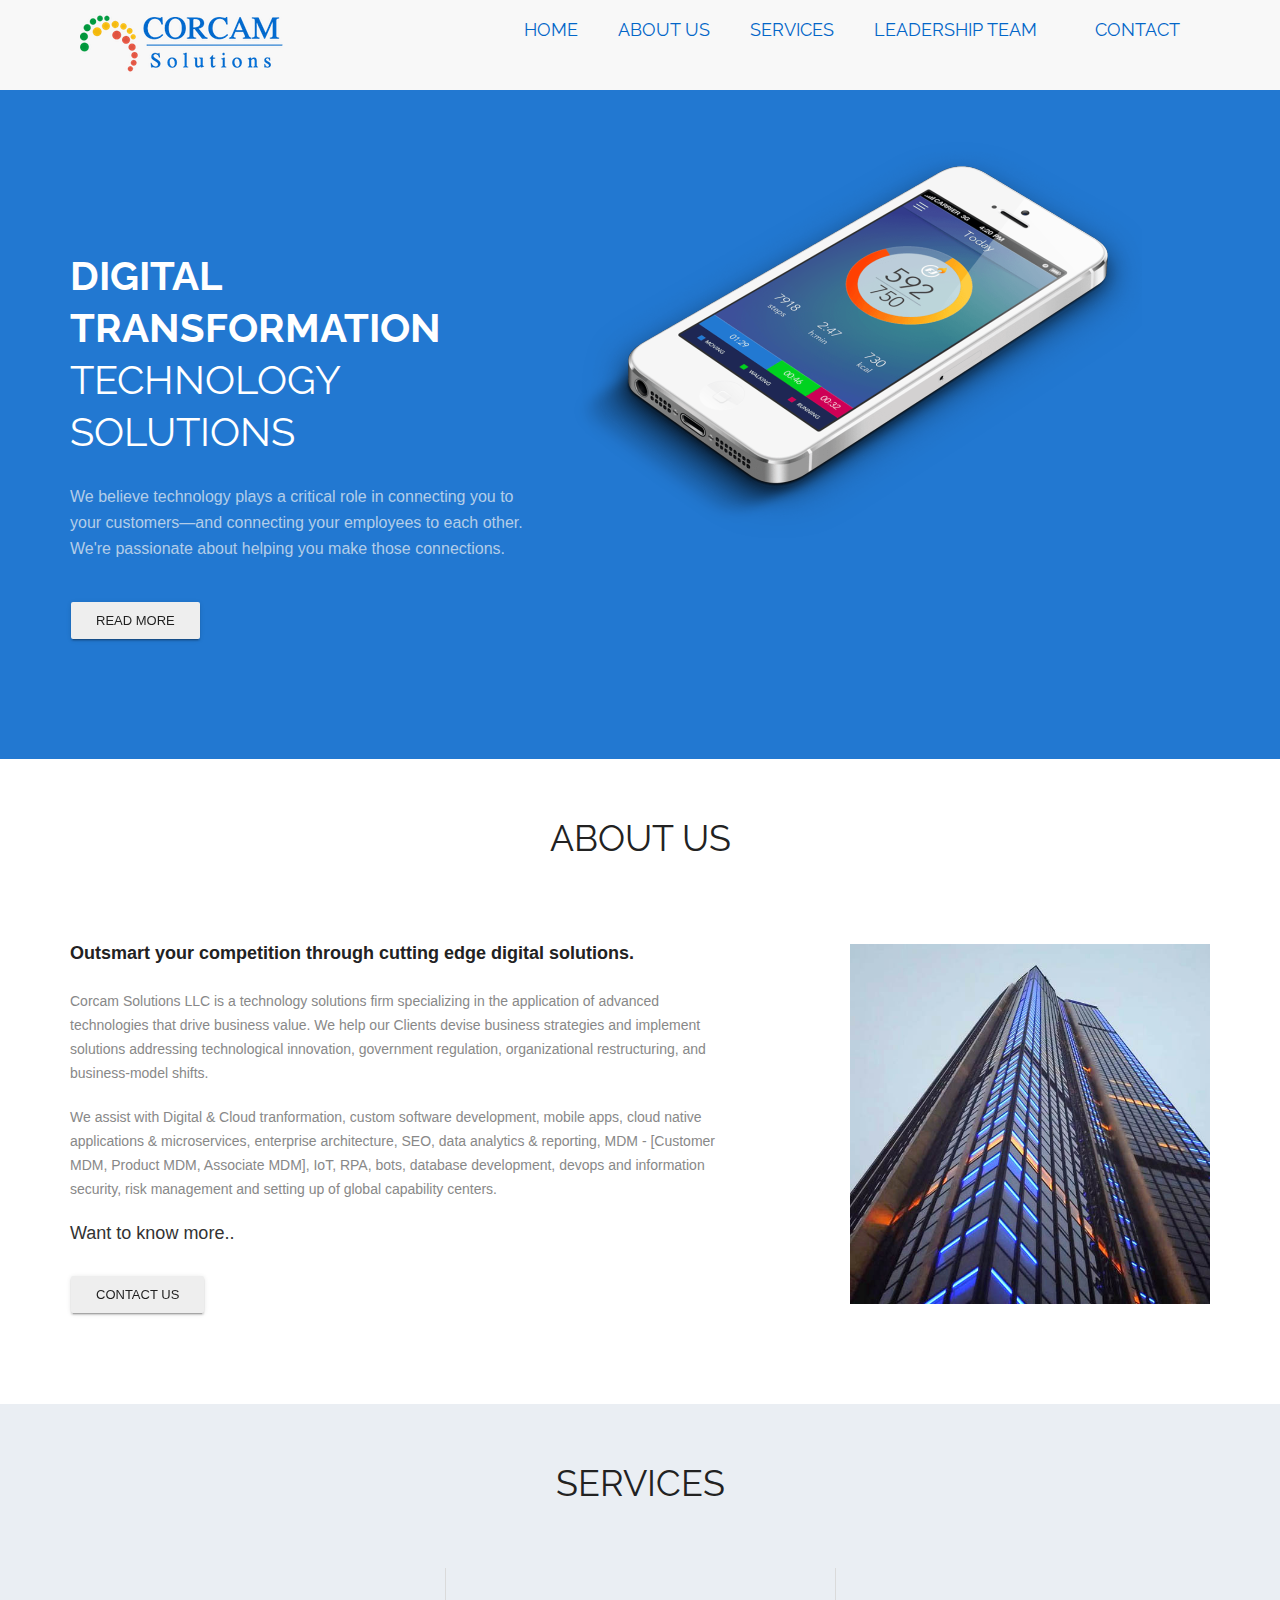
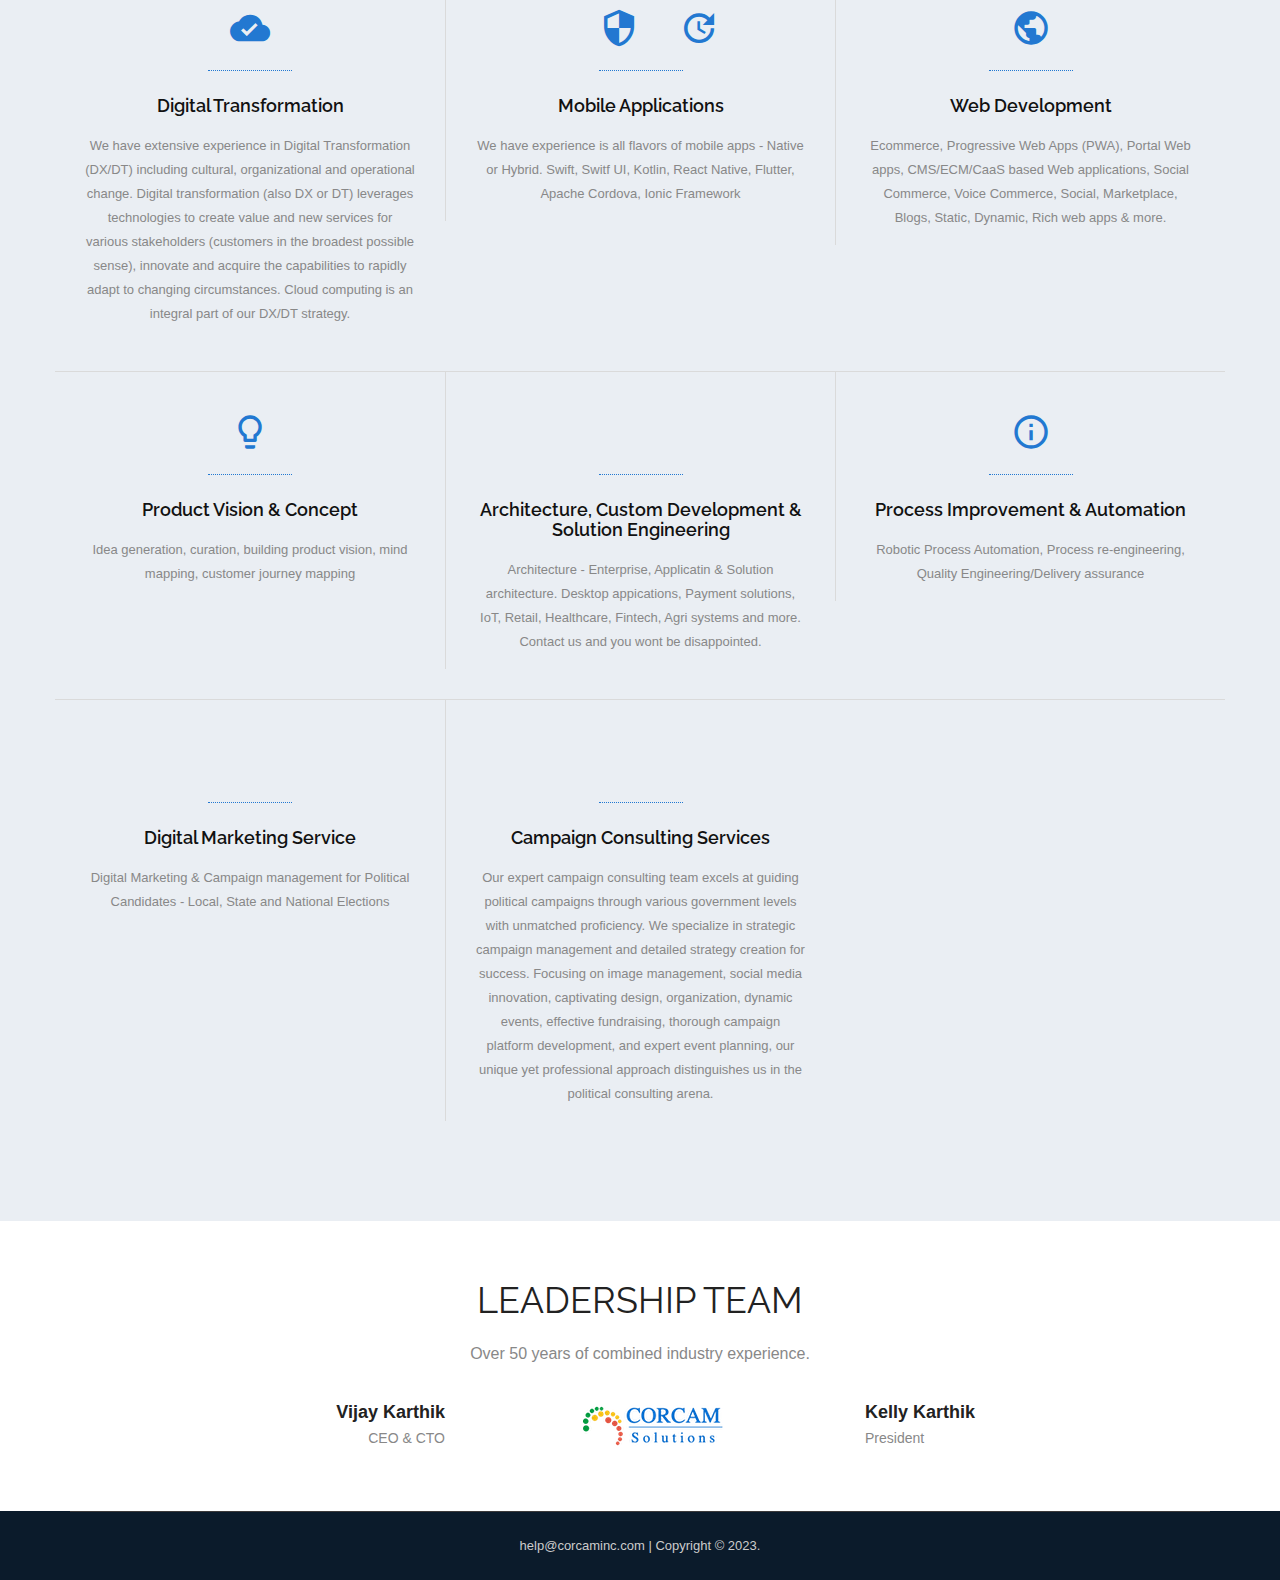
==== commit 16cd39f3: "Changed contents" ====
--- a/index.html
+++ b/index.html
@@ -177,7 +177,7 @@
           <div class="service_block withripple">
             <div class="service_icon icon2  delay-03s animated wow zoomIn"> <span><i class="material-icons">how_to_vote</i></span> </div>
             <h3 class="animated fadeInUp wow">Campaign Consulting Services</h3>
-            <p class="animated fadeInDown wow">Our esteemed campaign consulting team offers unparalleled expertise in navigating the intricacies of political campaigns across various levels of government. We specialize in delivering strategic campaign management and meticulously crafted strategies to propel your campaign to success. With a keen focus on image control, innovative social media tactics, captivating design and printing, seamless organization, dynamic meet and greets, impactful fundraising initiatives, comprehensive campaign platform development, and flawlessly executed event planning, we provide an enigmatic yet highly professional approach that sets us apart in the realm of political consulting.</p>
+            <p class="animated fadeInDown wow">Our expert campaign consulting team excels at guiding political campaigns through various government levels with unmatched proficiency. We specialize in strategic campaign management and detailed strategy creation for success. Focusing on image management, social media innovation, captivating design, organization, dynamic events, effective fundraising, thorough campaign platform development, and expert event planning, our unique yet professional approach distinguishes us in the political consulting arena.</p>
           </div>
         </div>
    
@@ -388,4 +388,7 @@
 })
 </script>
 </body>
+
 </html>
+
+
